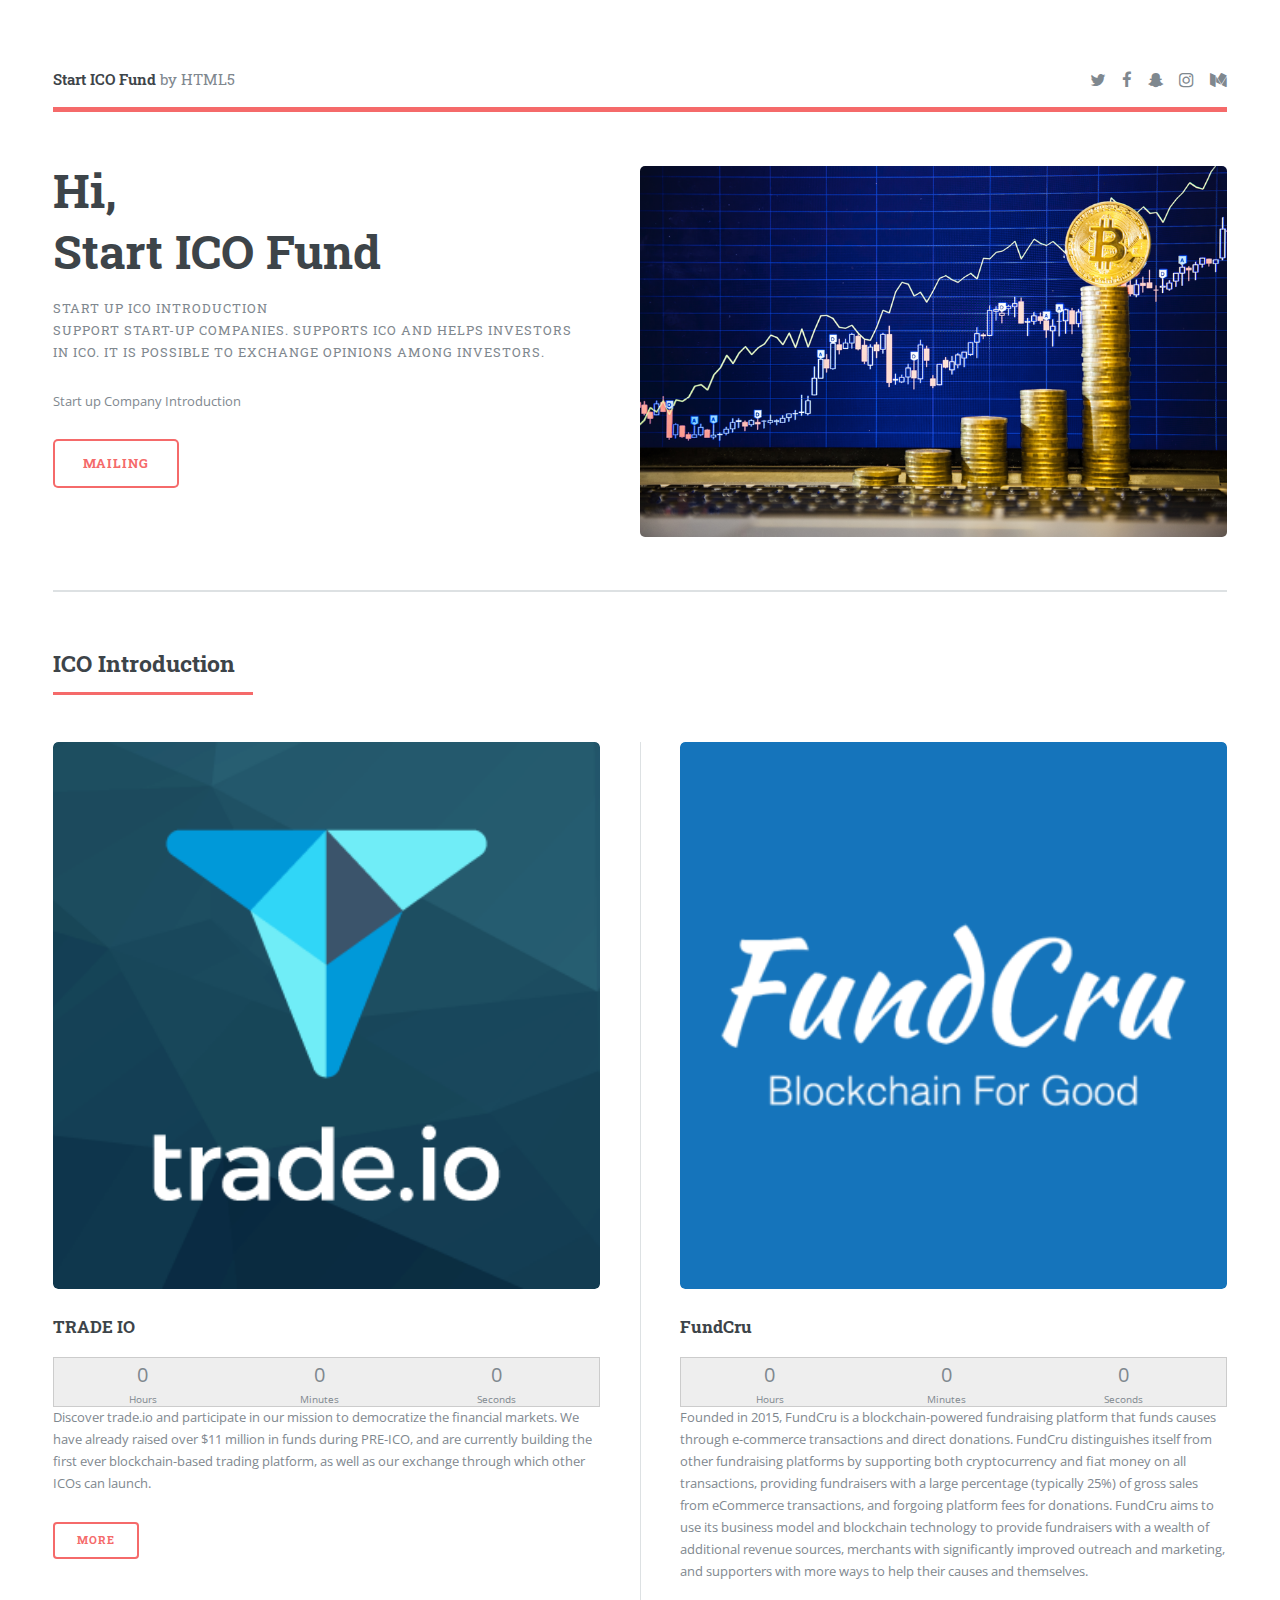
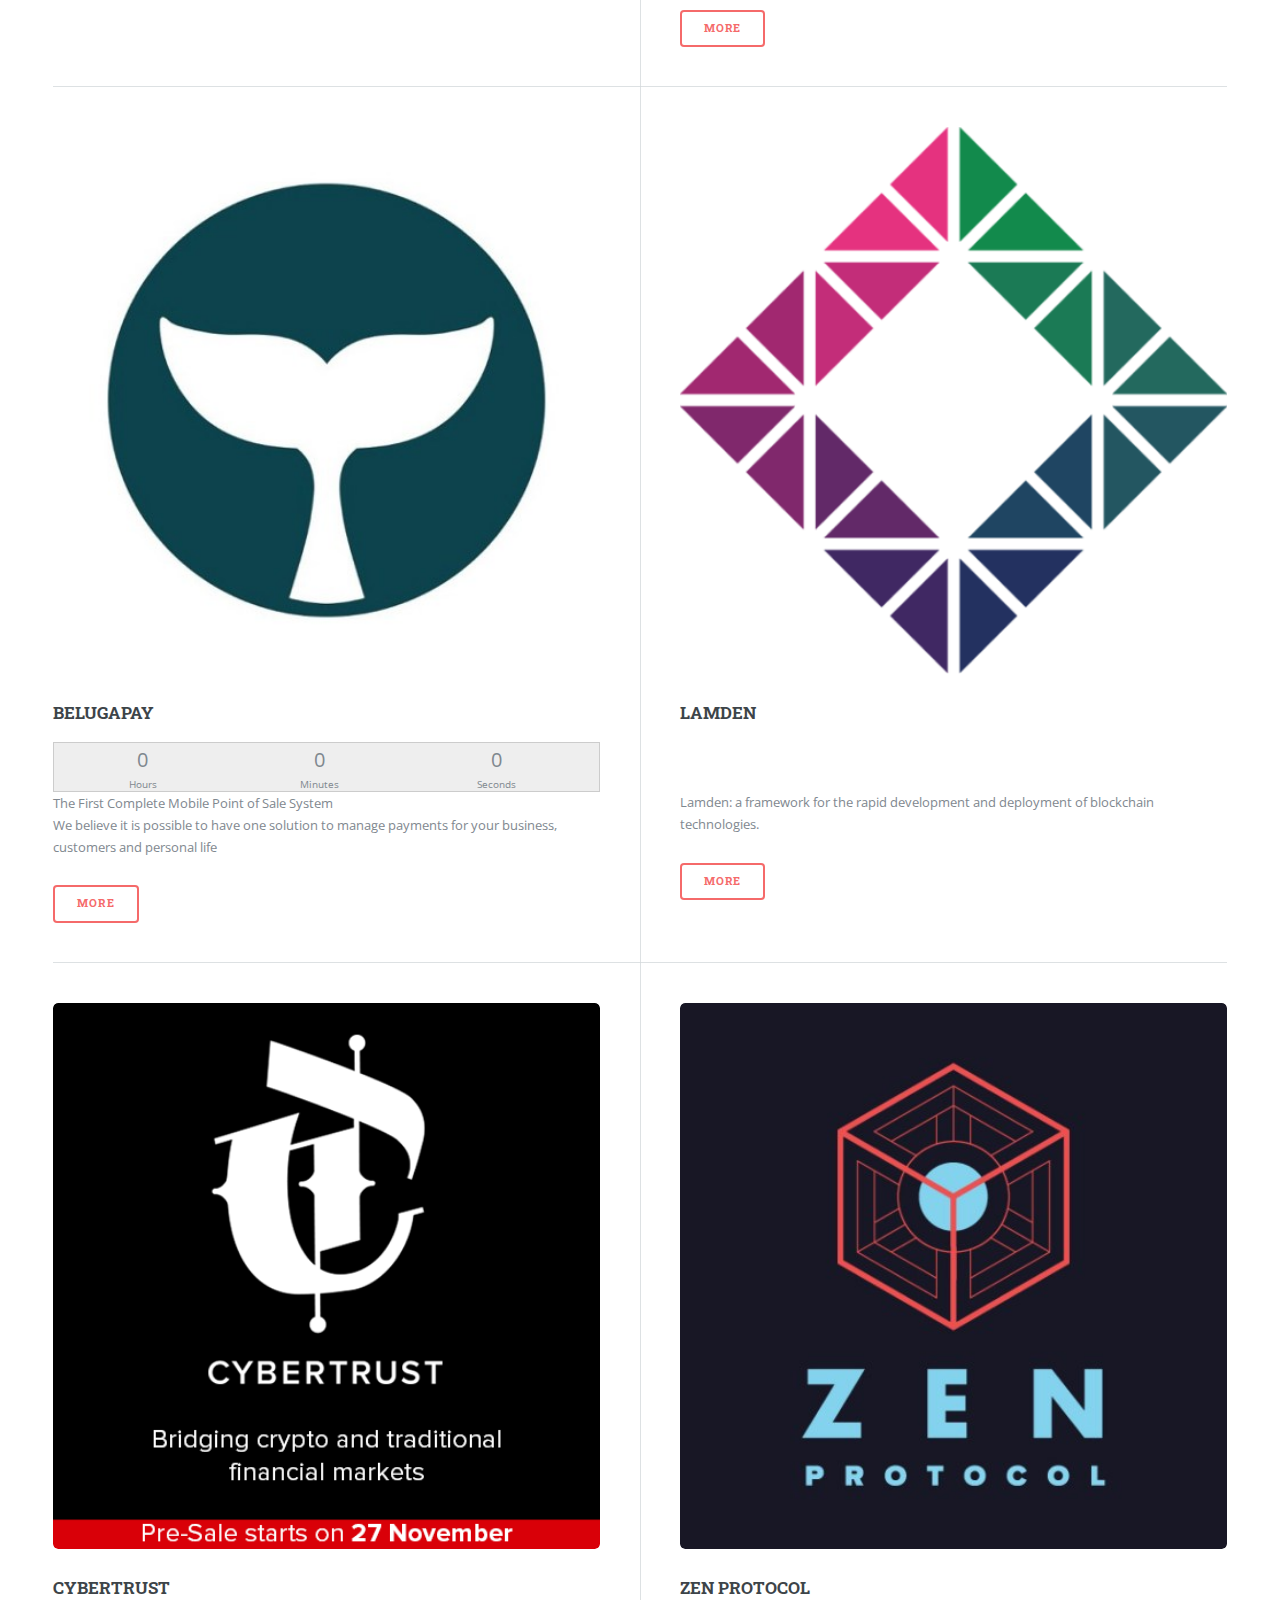
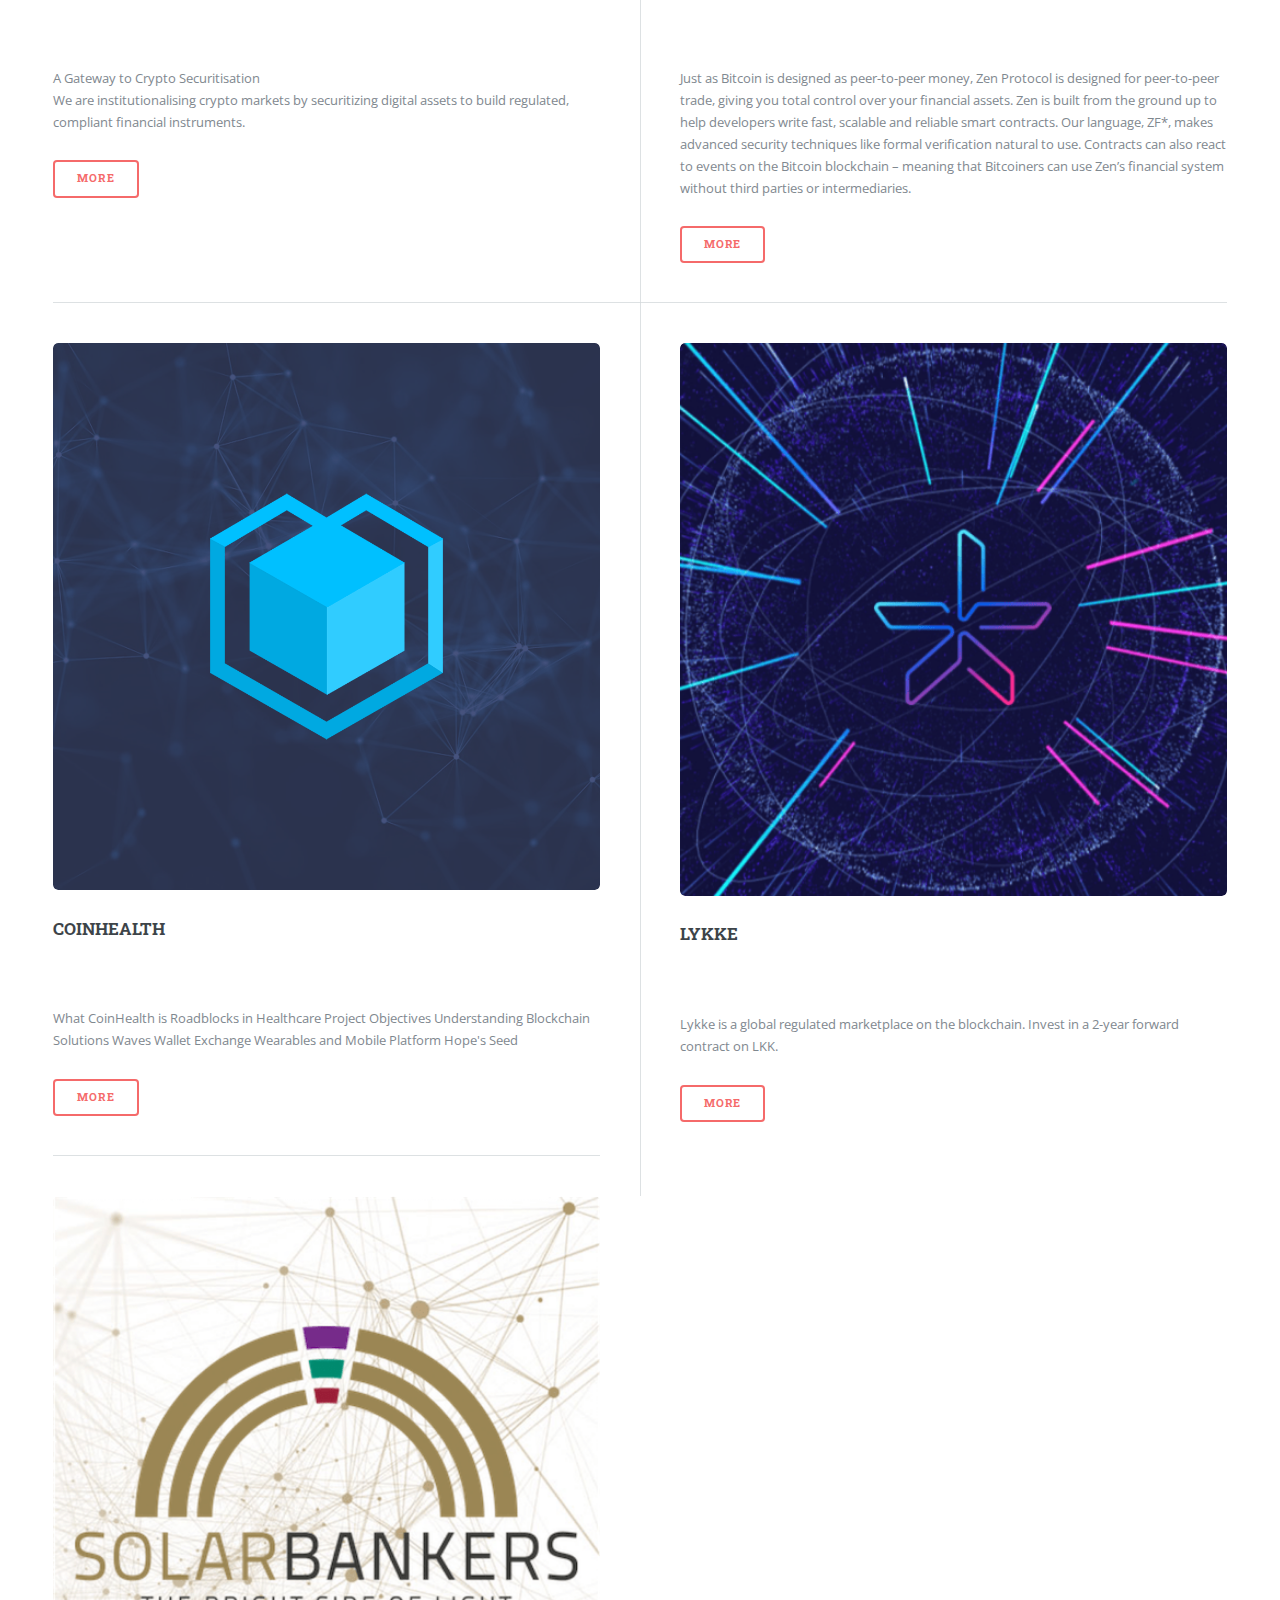
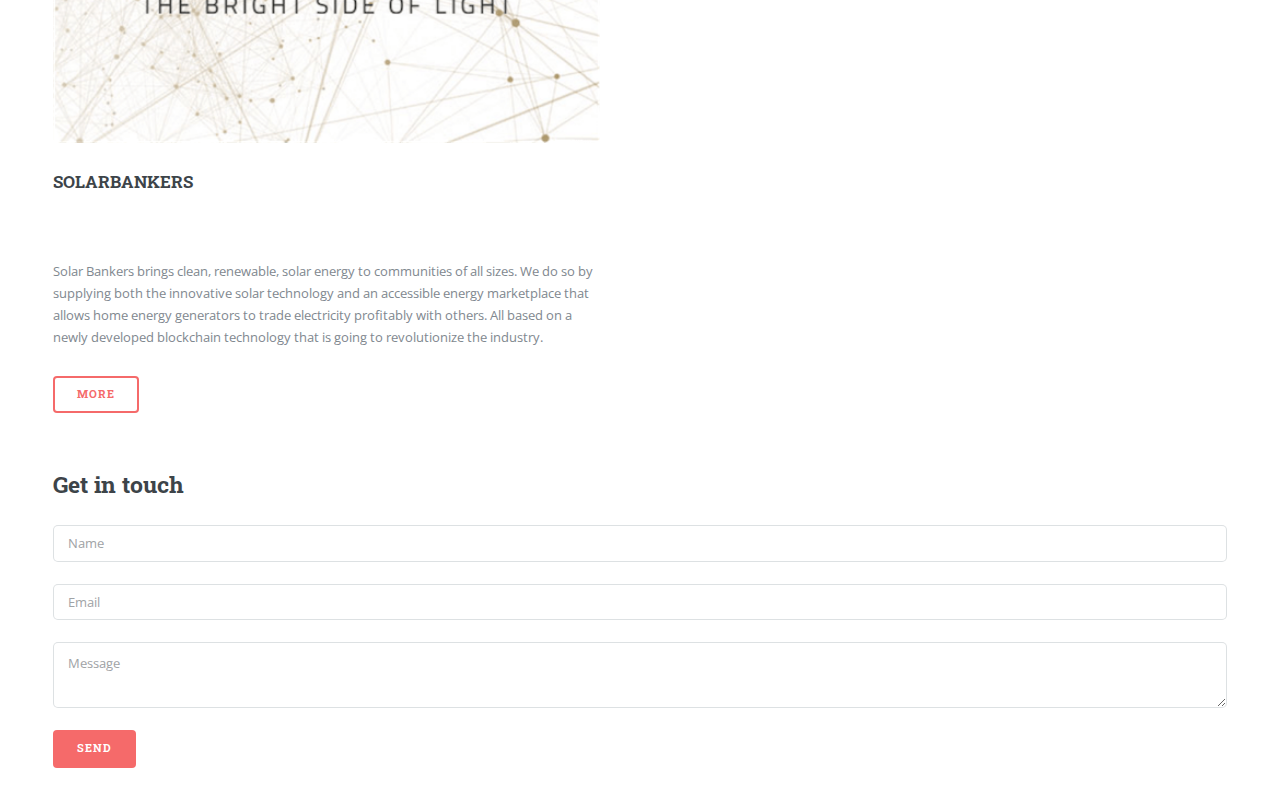
==== index.html @ d1a98ba7 "1" ====
<!DOCTYPE HTML>
<!--
	Editorial by HTML5 UP
	html5up.net | @ajlkn
	Free for personal and commercial use under the CCA 3.0 license (html5up.net/license)
-->
<html>
	<head>
		<title>Start ICO Fund</title>
		<meta charset="utf-8" />
		<meta name="viewport" content="width=device-width, initial-scale=1, user-scalable=no" />
		<!--[if lte IE 8]><script src="assets/js/ie/html5shiv.js"></script><![endif]-->
		<link rel="stylesheet" href="assets/css/main.css" />
		<link rel="stylesheet" href="countdown/css/jquery.countdown.css" />

		<!--[if lte IE 9]><link rel="stylesheet" href="assets/css/ie9.css" /><![endif]-->
		<!--[if lte IE 8]><link rel="stylesheet" href="assets/css/ie8.css" /><![endif]-->

	</head>
	<body>

		<!-- Wrapper -->
			<div id="wrapper">

				<!-- Main -->
					<div id="main">
						<div class="inner">

							<!-- Header -->
								<header id="header">
									<a href="index.html" class="logo"><strong>Start ICO Fund</strong> by HTML5 </a>
									<ul class="icons">
										<li><a href="#" class="icon fa-twitter"><span class="label">Twitter</span></a></li>
										<li><a href="#" class="icon fa-facebook"><span class="label">Facebook</span></a></li>
										<li><a href="#" class="icon fa-snapchat-ghost"><span class="label">Snapchat</span></a></li>
										<li><a href="#" class="icon fa-instagram"><span class="label">Instagram</span></a></li>
										<li><a href="#" class="icon fa-medium"><span class="label">Medium</span></a></li>
									</ul>
								</header>

							<!-- Banner -->
								<section id="banner">
									<div class="content">
										<header>
											<h1>Hi, <br />
											Start ICO Fund</h1>
											<p>Start up ICO I​ntroduction <br/>
												Support start-up companies.
												Supports ICO and helps investors in ICO.
												It is possible to exchange opinions among investors.
											</p>
										</header>
										<p>Start up Company I​ntroduction </p>
										<ul class="actions">
											<li><a href="#" class="button big">Mailing </a></li>
										</ul>
									</div>
									<span class="image object">
										<img src="images/bitcoinChart.png" alt="" />
									</span>
								</section>

							<!-- Section --  >
								<section>
									<header class="major">
										<h2>Erat lacinia</h2>
									</header>
									<div class="features">
										<article>
											
											<span class="icon fa-paper-plane"></span>
											<div class="content">
												<h3>Portitor ullamcorper</h3>
												<p>Aenean ornare velit lacus, ac varius enim lorem ullamcorper dolore. Proin aliquam facilisis ante interdum. Sed nulla amet lorem feugiat tempus aliquam.</p>
											</div>
										</article>
										<article>
											<span class="icon fa-paper-plane"></span>
											<div class="content">
												<h3>Sapien veroeros</h3>
												<p>Aenean ornare velit lacus, ac varius enim lorem ullamcorper dolore. Proin aliquam facilisis ante interdum. Sed nulla amet lorem feugiat tempus aliquam.</p>
											</div>
										</article>
										<article>
											<span class="icon fa-rocket"></span>
											<div class="content">
												<h3>Quam lorem ipsum</h3>
												<p>Aenean ornare velit lacus, ac varius enim lorem ullamcorper dolore. Proin aliquam facilisis ante interdum. Sed nulla amet lorem feugiat tempus aliquam.</p>
											</div>
										</article>
										<article>
											<span class="icon fa-signal"></span>
											<div class="content">
												<h3>Sed magna finibus</h3>
												<p>Aenean ornare velit lacus, ac varius enim lorem ullamcorper dolore. Proin aliquam facilisis ante interdum. Sed nulla amet lorem feugiat tempus aliquam.</p>
											</div>
										</article>
									</div>
								</section>
							-->

							<!-- Section -->
								<section>
									<header class="major">
										<h2>ICO I​ntroduction</h2>
									</header>
									<div class="posts">
										<article>
											<a href="https://trade.io" class="image" title="TRADE IO"><img src="imgICO/TRADE.IO_.png" alt="TRADE IO"  /></a>
											<h3>TRADE IO</h3>
											<div id="defaultCountdown" style="width: auto; height: 50px;" ></div>
											<p>Discover trade.io and participate in our mission to democratize the financial markets. We have already raised over $11 million in funds during PRE-ICO, and are currently building the first ever blockchain-based trading platform, as well as our exchange through which other ICOs can launch.</p>
											<ul class="actions">
												<li><a href="http://starticofund.forumkr.com/viewtopic.php?id=3" class="button">More</a></li>
											</ul>
										</article>
										<article>
											<a href="https://www.fundcru.com" class="image" title="FundCru" ><img src="imgICO/FundCru_logo-.png" alt="" /></a>
											<h3>FundCru</h3>
											<div id="FundCruCountdown" style="width: auto; height: 50px;" ></div>
											<p>Founded in 2015, FundCru is a blockchain-powered fundraising platform that funds causes through e-commerce transactions and direct donations. FundCru distinguishes itself from other fundraising platforms by supporting both cryptocurrency and fiat money on all transactions, providing fundraisers with a large percentage (typically 25%) of gross sales from eCommerce transactions, and forgoing platform fees for donations.

FundCru aims to use its business model and blockchain technology to provide fundraisers with a wealth of additional revenue sources, merchants with significantly improved outreach and marketing, and supporters with more ways to help their causes and themselves.</p>
											<ul class="actions">
												<li><a href="http://starticofund.forumkr.com/viewtopic.php?id=4"  class="button">More</a></li>
											</ul>
										</article>
										<article>
											<a href="https://www.belugapay.com" class="image"><img src="imgICO/beluga500x500.jpg" alt="" /></a>
											<h3>BELUGAPAY</h3>
											<div id="BelugaCountdown" style="width: auto; height: 50px;" ></div>
											<p>The First Complete
											Mobile Point of Sale System <br>
											We believe it is possible to have one solution to manage payments for your business, customers and personal life
											
											</p>
											<ul class="actions">
												<li><a href="http://starticofund.forumkr.com/viewtopic.php?id=5" class="button">More</a></li>
											</ul>
										</article>

										<article>
											<a href="https://lamden.io" class="image"><img src="imgICO/lamdenlogo.png" alt="" /></a>
											<h3>LAMDEN</h3>
											<div id="LamdenCountdown" style="width: auto; height: 50px;" ></div>
											<p>Lamden: a framework for the rapid development and deployment of blockchain technologies.</p>

											<ul class="actions">
												<li><a href="http://starticofund.forumkr.com/viewtopic.php?id=6" class="button">More</a></li>
											</ul>
										</article>

										<article>
											<a href="https://cybertrust.io" class="image"><img src="imgICO/CYBERTRUST.png" alt="" /></a>
											<h3>CYBERTRUST</h3>
											<div id="CyberTrustCountdown" style="width: auto; height: 50px;" ></div>
											<p>A Gateway to Crypto Securitisation <br>
											We are institutionalising crypto markets by
securitizing digital assets to build regulated,
compliant financial instruments.</p>
											<ul class="actions">
												<li><a href="http://starticofund.forumkr.com/viewtopic.php?id=7" class="button">More</a></li>
											</ul>
										</article>							

										<article>
											<a href="https://www.zenprotocal.com" class="image"><img src="imgICO/ZEN.jpg" alt="" /></a>
											<h3>ZEN PROTOCOL </h3>
											<div id="ZenCountdown" style="width: auto; height: 50px;" ></div>
											<p>Just as Bitcoin is designed as peer-to-peer money, Zen Protocol is designed for peer-to-peer trade, giving you total control over your financial assets. Zen is built from the ground up to help developers write fast, scalable and reliable smart contracts. Our language, ZF*, makes advanced security techniques like formal verification natural to use. Contracts can also react to events on the Bitcoin blockchain – meaning that Bitcoiners can use Zen’s financial system without third parties or intermediaries.</p>
											<ul class="actions">
												<li><a href="http://starticofund.forumkr.com/viewtopic.php?id=8" class="button">More</a></li>
											</ul>
										</article>

										<article>
											<a href="https://www.coinhealth.io" class="image"><img src="imgICO/CoinHealth.png" alt="" /></a>
											<h3>COINHEALTH</h3>
											<div id="CoinHealthCountdown" style="width: auto; height: 50px;" ></div>
											<p>What CoinHealth is Roadblocks in Healthcare Project Objectives 
											Understanding Blockchain Solutions Waves Wallet Exchange Wearables and Mobile Platform Hope's Seed</p>
											<ul class="actions">
												<li><a href="http://starticofund.forumkr.com/viewtopic.php?id=9" class="button">More</a></li>
											</ul>
										</article>

										<article>
											<a href="https://lkk2y.lykke.com" class="image"><img src="imgICO/LYKKE2.png" alt="" /></a>
											<h3>LYKKE</h3>
											<div id="LykkeCountdown" style="width: auto; height: 50px;" ></div>
											<p>Lykke is a global regulated marketplace on the blockchain.
 Invest in a 2-year forward contract on LKK.</p>
											<ul class="actions">
												<li><a href="http://starticofund.forumkr.com/viewtopic.php?id=10" class="button">More</a></li>
											</ul>
										</article>

										<article>
											<a href="https://www.solarbankers.com" class="image"><img src="imgICO/SolarBankers.png" alt="" /></a>
											<h3>SOLARBANKERS</h3>
											<div id="SolarBankersCountdown" style="width: auto; height: 50px;" ></div>
											<p>Solar Bankers brings clean, renewable, solar energy to communities of all sizes. We do so by supplying both the innovative solar technology and an accessible energy marketplace that allows home energy generators to trade electricity profitably with others. All based on a newly developed blockchain technology that is going to revolutionize the industry.
</p>
											<ul class="actions">
												<li><a href="http://starticofund.forumkr.com/viewtopic.php?id=11" class="button">More</a></li>
											</ul>
										</article>

	<!--
										<article>
											<a href="#" class="image"><img src="imgICO/pic04.jpg" alt="" /></a>
											<h3>ICO Company</h3>
											<div id="IcoCountdown" style="width: auto; height: 50px;" ></div>
											<p>Business Description and ICO White Paper </p>
											<ul class="actions">
												<li><a href="#" class="button">More</a></li>
											</ul>
										</article>
	-->
									</div>
								</section>


							<!-- Footer -->
								<footer id="footer">
									<div class="inner">
										<section>
											<h2>Get in touch</h2>
											<form method="post" action="#">
												<div class="field half first">
													<input type="text" name="name" id="name" placeholder="Name" />
												</div>
												<br/>
												<div class="field half">
													<input type="email" name="email" id="email" placeholder="Email" />
												</div>
												<br/>
												<div class="field">
													<textarea name="message" id="message" placeholder="Message"></textarea>
												</div>
												<br/>
												<ul class="actions">
													<li><input type="submit" value="Send" class="special" /></li>
												</ul>
											</form>
										</section>
									</div>
								</footer>




						</div>

					</div>

				<!-- Sidebar 
					<div id="sidebar">
						<div class="inner">

							<!-- Search --   >
								<section id="search" class="alt">
									<form method="post" action="#">
										<input type="text" name="query" id="query" placeholder="Search" />
									</form>
								</section>

							<!-- Menu --    >
								<nav id="menu">
									<header class="major">
										<h2>Menu</h2>
									</header>
									<ul>
										<li><a href="index.html">Homepage</a></li>
										<li><a href="generic.html">Generic</a></li>
										<li><a href="elements.html">Elements</a></li>
										<li>
											<span class="opener">Submenu</span>
											<ul>
												<li><a href="#">Lorem Dolor</a></li>
												<li><a href="#">Ipsum Adipiscing</a></li>
												<li><a href="#">Tempus Magna</a></li>
												<li><a href="#">Feugiat Veroeros</a></li>
											</ul>
										</li>
										<li><a href="#">Etiam Dolore</a></li>
										<li><a href="#">Adipiscing</a></li>
										<li>
											<span class="opener">Another Submenu</span>
											<ul>
												<li><a href="#">Lorem Dolor</a></li>
												<li><a href="#">Ipsum Adipiscing</a></li>
												<li><a href="#">Tempus Magna</a></li>
												<li><a href="#">Feugiat Veroeros</a></li>
											</ul>
										</li>
										<li><a href="#">Maximus Erat</a></li>
										<li><a href="#">Sapien Mauris</a></li>
										<li><a href="#">Amet Lacinia</a></li>
									</ul>
								</nav>

							<!-- Section --  >
								<section>
									<header class="major">
										<h2>Ante interdum</h2>
									</header>
									<div class="mini-posts">
										<article>
											<a href="#" class="image"><img src="images/pic07.jpg" alt="" /></a>
											<p>Aenean ornare velit lacus, ac varius enim lorem ullamcorper dolore aliquam.</p>
										</article>
										<article>
											<a href="#" class="image"><img src="images/pic08.jpg" alt="" /></a>
											<p>Aenean ornare velit lacus, ac varius enim lorem ullamcorper dolore aliquam.</p>
										</article>
										<article>
											<a href="#" class="image"><img src="images/pic09.jpg" alt="" /></a>
											<p>Aenean ornare velit lacus, ac varius enim lorem ullamcorper dolore aliquam.</p>
										</article>
									</div>
									<ul class="actions">
										<li><a href="#" class="button">More</a></li>
									</ul>
								</section>

							<!-- Section --  >
								<section>
									<header class="major">
										<h2>Get in touch</h2>
									</header>
									<p>Sed varius enim lorem ullamcorper dolore aliquam aenean ornare velit lacus, ac varius enim lorem ullamcorper dolore. Proin sed aliquam facilisis ante interdum. Sed nulla amet lorem feugiat tempus aliquam.</p>
									<ul class="contact">
										<li class="fa-envelope-o"><a href="#">information@untitled.tld</a></li>
										<li class="fa-phone">(000) 000-0000</li>
										<li class="fa-home">1234 Somewhere Road #8254<br />
										Nashville, TN 00000-0000</li>
									</ul>
								</section>

							<!-- Footer --  >
								<footer id="footer">
									<p class="copyright">&copy; Untitled. All rights reserved. Demo Images: <a href="https://unsplash.com">Unsplash</a>. Design: <a href="https://html5up.net">HTML5 UP</a>.</p>
								</footer>

						</div>
					</div>
				-->


			</div>

		<!-- Scripts -->
			<script src="assets/js/jquery.min.js"></script>
			<script src="assets/js/skel.min.js"></script>
			<script src="assets/js/util.js"></script>
			<!--[if lte IE 8]><script src="assets/js/ie/respond.min.js"></script><![endif]-->
			<script src="assets/js/main.js"></script>

			<script src="http://ajax.googleapis.com/ajax/libs/jquery/1.12.4/jquery.min.js"></script>
			<script src="countdown/js/jquery.plugin.min.js"></script>
			<script src="countdown/js/jquery.countdown.js"></script>


			<script>
			$(function () {

				/*
				var austDay = new Date();
				austDay = new Date(austDay.getFullYear() + 1, 1 - 1, 26);   // 2018-01-26
				$('#defaultCountdown').countdown({until: austDay});

				var fundCruDay = new Date();
				    fundCruDay = new Date(fundCruDay.getFullYear() , 1 - 1, 30);   // 2017-12-30
				$('#FundCruCountdown').countdown({until: fundCruDay});
				*/
			

				// 2017-12-28 
				$('#defaultCountdown').countdown({until: $.countdown.UTCDate(-480, 2017, 12 -1, 28, 0, 0 -1, 0, 0)});

				//
				$('#FundCruCountdown').countdown({until: $.countdown.UTCDate(-480, 2018, 1 -1, 5, 5, 0 , 0, 0)});

				//
				$('#BelugaCountdown').countdown({until: $.countdown.UTCDate(-480, 2018, 1 -1, 2, 16, 7 , 26, 0)});


			});
			</script>

	</body>
</html>
---- assets/css/main.css ----
@import url(font-awesome.min.css);
@import url("https://fonts.googleapis.com/css?family=Open+Sans:400,600,400italic,600italic|Roboto+Slab:400,700");

/*
	Editorial by HTML5 UP
	html5up.net | @ajlkn
	Free for personal and commercial use under the CCA 3.0 license (html5up.net/license)
*/

/* Reset */

	html, body, div, span, applet, object, iframe, h1, h2, h3, h4, h5, h6, p, blockquote, pre, a, abbr, acronym, address, big, cite, code, del, dfn, em, img, ins, kbd, q, s, samp, small, strike, strong, sub, sup, tt, var, b, u, i, center, dl, dt, dd, ol, ul, li, fieldset, form, label, legend, table, caption, tbody, tfoot, thead, tr, th, td, article, aside, canvas, details, embed, figure, figcaption, footer, header, hgroup, menu, nav, output, ruby, section, summary, time, mark, audio, video {
		margin: 0;
		padding: 0;
		border: 0;
		font-size: 100%;
		font: inherit;
		vertical-align: baseline;
	}

	article, aside, details, figcaption, figure, footer, header, hgroup, menu, nav, section {
		display: block;
	}

	body {
		line-height: 1;
	}

	ol, ul {
		list-style: none;
	}

	blockquote, q {
		quotes: none;
	}

	blockquote:before, blockquote:after, q:before, q:after {
		content: '';
		content: none;
	}

	table {
		border-collapse: collapse;
		border-spacing: 0;
	}

	body {
		-webkit-text-size-adjust: none;
	}

/* Box Model */

	*, *:before, *:after {
		-moz-box-sizing: border-box;
		-webkit-box-sizing: border-box;
		box-sizing: border-box;
	}

/* Grid */

	.row {
		border-bottom: solid 1px transparent;
		-moz-box-sizing: border-box;
		-webkit-box-sizing: border-box;
		box-sizing: border-box;
	}

	.row > * {
		float: left;
		-moz-box-sizing: border-box;
		-webkit-box-sizing: border-box;
		box-sizing: border-box;
	}

	.row:after, .row:before {
		content: '';
		display: block;
		clear: both;
		height: 0;
	}

	.row.uniform > * > :first-child {
		margin-top: 0;
	}

	.row.uniform > * > :last-child {
		margin-bottom: 0;
	}

	.row.\30 \25 > * {
		padding: 0 0 0 0em;
	}

	.row.\30 \25 {
		margin: 0 0 -1px 0em;
	}

	.row.uniform.\30 \25 > * {
		padding: 0em 0 0 0em;
	}

	.row.uniform.\30 \25 {
		margin: 0em 0 -1px 0em;
	}

	.row > * {
		padding: 0 0 0 1.5em;
	}

	.row {
		margin: 0 0 -1px -1.5em;
	}

	.row.uniform > * {
		padding: 1.5em 0 0 1.5em;
	}

	.row.uniform {
		margin: -1.5em 0 -1px -1.5em;
	}

	.row.\32 00\25 > * {
		padding: 0 0 0 3em;
	}

	.row.\32 00\25 {
		margin: 0 0 -1px -3em;
	}

	.row.uniform.\32 00\25 > * {
		padding: 3em 0 0 3em;
	}

	.row.uniform.\32 00\25 {
		margin: -3em 0 -1px -3em;
	}

	.row.\31 50\25 > * {
		padding: 0 0 0 2.25em;
	}

	.row.\31 50\25 {
		margin: 0 0 -1px -2.25em;
	}

	.row.uniform.\31 50\25 > * {
		padding: 2.25em 0 0 2.25em;
	}

	.row.uniform.\31 50\25 {
		margin: -2.25em 0 -1px -2.25em;
	}

	.row.\35 0\25 > * {
		padding: 0 0 0 0.75em;
	}

	.row.\35 0\25 {
		margin: 0 0 -1px -0.75em;
	}

	.row.uniform.\35 0\25 > * {
		padding: 0.75em 0 0 0.75em;
	}

	.row.uniform.\35 0\25 {
		margin: -0.75em 0 -1px -0.75em;
	}

	.row.\32 5\25 > * {
		padding: 0 0 0 0.375em;
	}

	.row.\32 5\25 {
		margin: 0 0 -1px -0.375em;
	}

	.row.uniform.\32 5\25 > * {
		padding: 0.375em 0 0 0.375em;
	}

	.row.uniform.\32 5\25 {
		margin: -0.375em 0 -1px -0.375em;
	}

	.\31 2u, .\31 2u\24 {
		width: 100%;
		clear: none;
		margin-left: 0;
	}

	.\31 1u, .\31 1u\24 {
		width: 91.6666666667%;
		clear: none;
		margin-left: 0;
	}

	.\31 0u, .\31 0u\24 {
		width: 83.3333333333%;
		clear: none;
		margin-left: 0;
	}

	.\39 u, .\39 u\24 {
		width: 75%;
		clear: none;
		margin-left: 0;
	}

	.\38 u, .\38 u\24 {
		width: 66.6666666667%;
		clear: none;
		margin-left: 0;
	}

	.\37 u, .\37 u\24 {
		width: 58.3333333333%;
		clear: none;
		margin-left: 0;
	}

	.\36 u, .\36 u\24 {
		width: 50%;
		clear: none;
		margin-left: 0;
	}

	.\35 u, .\35 u\24 {
		width: 41.6666666667%;
		clear: none;
		margin-left: 0;
	}

	.\34 u, .\34 u\24 {
		width: 33.3333333333%;
		clear: none;
		margin-left: 0;
	}

	.\33 u, .\33 u\24 {
		width: 25%;
		clear: none;
		margin-left: 0;
	}

	.\32 u, .\32 u\24 {
		width: 16.6666666667%;
		clear: none;
		margin-left: 0;
	}

	.\31 u, .\31 u\24 {
		width: 8.3333333333%;
		clear: none;
		margin-left: 0;
	}

	.\31 2u\24 + *,
	.\31 1u\24 + *,
	.\31 0u\24 + *,
	.\39 u\24 + *,
	.\38 u\24 + *,
	.\37 u\24 + *,
	.\36 u\24 + *,
	.\35 u\24 + *,
	.\34 u\24 + *,
	.\33 u\24 + *,
	.\32 u\24 + *,
	.\31 u\24 + * {
		clear: left;
	}

	.\-11u {
		margin-left: 91.66667%;
	}

	.\-10u {
		margin-left: 83.33333%;
	}

	.\-9u {
		margin-left: 75%;
	}

	.\-8u {
		margin-left: 66.66667%;
	}

	.\-7u {
		margin-left: 58.33333%;
	}

	.\-6u {
		margin-left: 50%;
	}

	.\-5u {
		margin-left: 41.66667%;
	}

	.\-4u {
		margin-left: 33.33333%;
	}

	.\-3u {
		margin-left: 25%;
	}

	.\-2u {
		margin-left: 16.66667%;
	}

	.\-1u {
		margin-left: 8.33333%;
	}

	@media screen and (max-width: 1680px) {

		.row > * {
			padding: 0 0 0 1.5em;
		}

		.row {
			margin: 0 0 -1px -1.5em;
		}

		.row.uniform > * {
			padding: 1.5em 0 0 1.5em;
		}

		.row.uniform {
			margin: -1.5em 0 -1px -1.5em;
		}

		.row.\32 00\25 > * {
			padding: 0 0 0 3em;
		}

		.row.\32 00\25 {
			margin: 0 0 -1px -3em;
		}

		.row.uniform.\32 00\25 > * {
			padding: 3em 0 0 3em;
		}

		.row.uniform.\32 00\25 {
			margin: -3em 0 -1px -3em;
		}

		.row.\31 50\25 > * {
			padding: 0 0 0 2.25em;
		}

		.row.\31 50\25 {
			margin: 0 0 -1px -2.25em;
		}

		.row.uniform.\31 50\25 > * {
			padding: 2.25em 0 0 2.25em;
		}

		.row.uniform.\31 50\25 {
			margin: -2.25em 0 -1px -2.25em;
		}

		.row.\35 0\25 > * {
			padding: 0 0 0 0.75em;
		}

		.row.\35 0\25 {
			margin: 0 0 -1px -0.75em;
		}

		.row.uniform.\35 0\25 > * {
			padding: 0.75em 0 0 0.75em;
		}

		.row.uniform.\35 0\25 {
			margin: -0.75em 0 -1px -0.75em;
		}

		.row.\32 5\25 > * {
			padding: 0 0 0 0.375em;
		}

		.row.\32 5\25 {
			margin: 0 0 -1px -0.375em;
		}

		.row.uniform.\32 5\25 > * {
			padding: 0.375em 0 0 0.375em;
		}

		.row.uniform.\32 5\25 {
			margin: -0.375em 0 -1px -0.375em;
		}

		.\31 2u\28xlarge\29, .\31 2u\24\28xlarge\29 {
			width: 100%;
			clear: none;
			margin-left: 0;
		}

		.\31 1u\28xlarge\29, .\31 1u\24\28xlarge\29 {
			width: 91.6666666667%;
			clear: none;
			margin-left: 0;
		}

		.\31 0u\28xlarge\29, .\31 0u\24\28xlarge\29 {
			width: 83.3333333333%;
			clear: none;
			margin-left: 0;
		}

		.\39 u\28xlarge\29, .\39 u\24\28xlarge\29 {
			width: 75%;
			clear: none;
			margin-left: 0;
		}

		.\38 u\28xlarge\29, .\38 u\24\28xlarge\29 {
			width: 66.6666666667%;
			clear: none;
			margin-left: 0;
		}

		.\37 u\28xlarge\29, .\37 u\24\28xlarge\29 {
			width: 58.3333333333%;
			clear: none;
			margin-left: 0;
		}

		.\36 u\28xlarge\29, .\36 u\24\28xlarge\29 {
			width: 50%;
			clear: none;
			margin-left: 0;
		}

		.\35 u\28xlarge\29, .\35 u\24\28xlarge\29 {
			width: 41.6666666667%;
			clear: none;
			margin-left: 0;
		}

		.\34 u\28xlarge\29, .\34 u\24\28xlarge\29 {
			width: 33.3333333333%;
			clear: none;
			margin-left: 0;
		}

		.\33 u\28xlarge\29, .\33 u\24\28xlarge\29 {
			width: 25%;
			clear: none;
			margin-left: 0;
		}

		.\32 u\28xlarge\29, .\32 u\24\28xlarge\29 {
			width: 16.6666666667%;
			clear: none;
			margin-left: 0;
		}

		.\31 u\28xlarge\29, .\31 u\24\28xlarge\29 {
			width: 8.3333333333%;
			clear: none;
			margin-left: 0;
		}

		.\31 2u\24\28xlarge\29 + *,
		.\31 1u\24\28xlarge\29 + *,
		.\31 0u\24\28xlarge\29 + *,
		.\39 u\24\28xlarge\29 + *,
		.\38 u\24\28xlarge\29 + *,
		.\37 u\24\28xlarge\29 + *,
		.\36 u\24\28xlarge\29 + *,
		.\35 u\24\28xlarge\29 + *,
		.\34 u\24\28xlarge\29 + *,
		.\33 u\24\28xlarge\29 + *,
		.\32 u\24\28xlarge\29 + *,
		.\31 u\24\28xlarge\29 + * {
			clear: left;
		}

		.\-11u\28xlarge\29 {
			margin-left: 91.66667%;
		}

		.\-10u\28xlarge\29 {
			margin-left: 83.33333%;
		}

		.\-9u\28xlarge\29 {
			margin-left: 75%;
		}

		.\-8u\28xlarge\29 {
			margin-left: 66.66667%;
		}

		.\-7u\28xlarge\29 {
			margin-left: 58.33333%;
		}

		.\-6u\28xlarge\29 {
			margin-left: 50%;
		}

		.\-5u\28xlarge\29 {
			margin-left: 41.66667%;
		}

		.\-4u\28xlarge\29 {
			margin-left: 33.33333%;
		}

		.\-3u\28xlarge\29 {
			margin-left: 25%;
		}

		.\-2u\28xlarge\29 {
			margin-left: 16.66667%;
		}

		.\-1u\28xlarge\29 {
			margin-left: 8.33333%;
		}

	}

	@media screen and (max-width: 1280px) {

		.row > * {
			padding: 0 0 0 1.5em;
		}

		.row {
			margin: 0 0 -1px -1.5em;
		}

		.row.uniform > * {
			padding: 1.5em 0 0 1.5em;
		}

		.row.uniform {
			margin: -1.5em 0 -1px -1.5em;
		}

		.row.\32 00\25 > * {
			padding: 0 0 0 3em;
		}

		.row.\32 00\25 {
			margin: 0 0 -1px -3em;
		}

		.row.uniform.\32 00\25 > * {
			padding: 3em 0 0 3em;
		}

		.row.uniform.\32 00\25 {
			margin: -3em 0 -1px -3em;
		}

		.row.\31 50\25 > * {
			padding: 0 0 0 2.25em;
		}

		.row.\31 50\25 {
			margin: 0 0 -1px -2.25em;
		}

		.row.uniform.\31 50\25 > * {
			padding: 2.25em 0 0 2.25em;
		}

		.row.uniform.\31 50\25 {
			margin: -2.25em 0 -1px -2.25em;
		}

		.row.\35 0\25 > * {
			padding: 0 0 0 0.75em;
		}

		.row.\35 0\25 {
			margin: 0 0 -1px -0.75em;
		}

		.row.uniform.\35 0\25 > * {
			padding: 0.75em 0 0 0.75em;
		}

		.row.uniform.\35 0\25 {
			margin: -0.75em 0 -1px -0.75em;
		}

		.row.\32 5\25 > * {
			padding: 0 0 0 0.375em;
		}

		.row.\32 5\25 {
			margin: 0 0 -1px -0.375em;
		}

		.row.uniform.\32 5\25 > * {
			padding: 0.375em 0 0 0.375em;
		}

		.row.uniform.\32 5\25 {
			margin: -0.375em 0 -1px -0.375em;
		}

		.\31 2u\28large\29, .\31 2u\24\28large\29 {
			width: 100%;
			clear: none;
			margin-left: 0;
		}

		.\31 1u\28large\29, .\31 1u\24\28large\29 {
			width: 91.6666666667%;
			clear: none;
			margin-left: 0;
		}

		.\31 0u\28large\29, .\31 0u\24\28large\29 {
			width: 83.3333333333%;
			clear: none;
			margin-left: 0;
		}

		.\39 u\28large\29, .\39 u\24\28large\29 {
			width: 75%;
			clear: none;
			margin-left: 0;
		}

		.\38 u\28large\29, .\38 u\24\28large\29 {
			width: 66.6666666667%;
			clear: none;
			margin-left: 0;
		}

		.\37 u\28large\29, .\37 u\24\28large\29 {
			width: 58.3333333333%;
			clear: none;
			margin-left: 0;
		}

		.\36 u\28large\29, .\36 u\24\28large\29 {
			width: 50%;
			clear: none;
			margin-left: 0;
		}

		.\35 u\28large\29, .\35 u\24\28large\29 {
			width: 41.6666666667%;
			clear: none;
			margin-left: 0;
		}

		.\34 u\28large\29, .\34 u\24\28large\29 {
			width: 33.3333333333%;
			clear: none;
			margin-left: 0;
		}

		.\33 u\28large\29, .\33 u\24\28large\29 {
			width: 25%;
			clear: none;
			margin-left: 0;
		}

		.\32 u\28large\29, .\32 u\24\28large\29 {
			width: 16.6666666667%;
			clear: none;
			margin-left: 0;
		}

		.\31 u\28large\29, .\31 u\24\28large\29 {
			width: 8.3333333333%;
			clear: none;
			margin-left: 0;
		}

		.\31 2u\24\28large\29 + *,
		.\31 1u\24\28large\29 + *,
		.\31 0u\24\28large\29 + *,
		.\39 u\24\28large\29 + *,
		.\38 u\24\28large\29 + *,
		.\37 u\24\28large\29 + *,
		.\36 u\24\28large\29 + *,
		.\35 u\24\28large\29 + *,
		.\34 u\24\28large\29 + *,
		.\33 u\24\28large\29 + *,
		.\32 u\24\28large\29 + *,
		.\31 u\24\28large\29 + * {
			clear: left;
		}

		.\-11u\28large\29 {
			margin-left: 91.66667%;
		}

		.\-10u\28large\29 {
			margin-left: 83.33333%;
		}

		.\-9u\28large\29 {
			margin-left: 75%;
		}

		.\-8u\28large\29 {
			margin-left: 66.66667%;
		}

		.\-7u\28large\29 {
			margin-left: 58.33333%;
		}

		.\-6u\28large\29 {
			margin-left: 50%;
		}

		.\-5u\28large\29 {
			margin-left: 41.66667%;
		}

		.\-4u\28large\29 {
			margin-left: 33.33333%;
		}

		.\-3u\28large\29 {
			margin-left: 25%;
		}

		.\-2u\28large\29 {
			margin-left: 16.66667%;
		}

		.\-1u\28large\29 {
			margin-left: 8.33333%;
		}

	}

	@media screen and (max-width: 980px) {

		.row > * {
			padding: 0 0 0 1.5em;
		}

		.row {
			margin: 0 0 -1px -1.5em;
		}

		.row.uniform > * {
			padding: 1.5em 0 0 1.5em;
		}

		.row.uniform {
			margin: -1.5em 0 -1px -1.5em;
		}

		.row.\32 00\25 > * {
			padding: 0 0 0 3em;
		}

		.row.\32 00\25 {
			margin: 0 0 -1px -3em;
		}

		.row.uniform.\32 00\25 > * {
			padding: 3em 0 0 3em;
		}

		.row.uniform.\32 00\25 {
			margin: -3em 0 -1px -3em;
		}

		.row.\31 50\25 > * {
			padding: 0 0 0 2.25em;
		}

		.row.\31 50\25 {
			margin: 0 0 -1px -2.25em;
		}

		.row.uniform.\31 50\25 > * {
			padding: 2.25em 0 0 2.25em;
		}

		.row.uniform.\31 50\25 {
			margin: -2.25em 0 -1px -2.25em;
		}

		.row.\35 0\25 > * {
			padding: 0 0 0 0.75em;
		}

		.row.\35 0\25 {
			margin: 0 0 -1px -0.75em;
		}

		.row.uniform.\35 0\25 > * {
			padding: 0.75em 0 0 0.75em;
		}

		.row.uniform.\35 0\25 {
			margin: -0.75em 0 -1px -0.75em;
		}

		.row.\32 5\25 > * {
			padding: 0 0 0 0.375em;
		}

		.row.\32 5\25 {
			margin: 0 0 -1px -0.375em;
		}

		.row.uniform.\32 5\25 > * {
			padding: 0.375em 0 0 0.375em;
		}

		.row.uniform.\32 5\25 {
			margin: -0.375em 0 -1px -0.375em;
		}

		.\31 2u\28medium\29, .\31 2u\24\28medium\29 {
			width: 100%;
			clear: none;
			margin-left: 0;
		}

		.\31 1u\28medium\29, .\31 1u\24\28medium\29 {
			width: 91.6666666667%;
			clear: none;
			margin-left: 0;
		}

		.\31 0u\28medium\29, .\31 0u\24\28medium\29 {
			width: 83.3333333333%;
			clear: none;
			margin-left: 0;
		}

		.\39 u\28medium\29, .\39 u\24\28medium\29 {
			width: 75%;
			clear: none;
			margin-left: 0;
		}

		.\38 u\28medium\29, .\38 u\24\28medium\29 {
			width: 66.6666666667%;
			clear: none;
			margin-left: 0;
		}

		.\37 u\28medium\29, .\37 u\24\28medium\29 {
			width: 58.3333333333%;
			clear: none;
			margin-left: 0;
		}

		.\36 u\28medium\29, .\36 u\24\28medium\29 {
			width: 50%;
			clear: none;
			margin-left: 0;
		}

		.\35 u\28medium\29, .\35 u\24\28medium\29 {
			width: 41.6666666667%;
			clear: none;
			margin-left: 0;
		}

		.\34 u\28medium\29, .\34 u\24\28medium\29 {
			width: 33.3333333333%;
			clear: none;
			margin-left: 0;
		}

		.\33 u\28medium\29, .\33 u\24\28medium\29 {
			width: 25%;
			clear: none;
			margin-left: 0;
		}

		.\32 u\28medium\29, .\32 u\24\28medium\29 {
			width: 16.6666666667%;
			clear: none;
			margin-left: 0;
		}

		.\31 u\28medium\29, .\31 u\24\28medium\29 {
			width: 8.3333333333%;
			clear: none;
			margin-left: 0;
		}

		.\31 2u\24\28medium\29 + *,
		.\31 1u\24\28medium\29 + *,
		.\31 0u\24\28medium\29 + *,
		.\39 u\24\28medium\29 + *,
		.\38 u\24\28medium\29 + *,
		.\37 u\24\28medium\29 + *,
		.\36 u\24\28medium\29 + *,
		.\35 u\24\28medium\29 + *,
		.\34 u\24\28medium\29 + *,
		.\33 u\24\28medium\29 + *,
		.\32 u\24\28medium\29 + *,
		.\31 u\24\28medium\29 + * {
			clear: left;
		}

		.\-11u\28medium\29 {
			margin-left: 91.66667%;
		}

		.\-10u\28medium\29 {
			margin-left: 83.33333%;
		}

		.\-9u\28medium\29 {
			margin-left: 75%;
		}

		.\-8u\28medium\29 {
			margin-left: 66.66667%;
		}

		.\-7u\28medium\29 {
			margin-left: 58.33333%;
		}

		.\-6u\28medium\29 {
			margin-left: 50%;
		}

		.\-5u\28medium\29 {
			margin-left: 41.66667%;
		}

		.\-4u\28medium\29 {
			margin-left: 33.33333%;
		}

		.\-3u\28medium\29 {
			margin-left: 25%;
		}

		.\-2u\28medium\29 {
			margin-left: 16.66667%;
		}

		.\-1u\28medium\29 {
			margin-left: 8.33333%;
		}

	}

	@media screen and (max-width: 736px) {

		.row > * {
			padding: 0 0 0 1.5em;
		}

		.row {
			margin: 0 0 -1px -1.5em;
		}

		.row.uniform > * {
			padding: 1.5em 0 0 1.5em;
		}

		.row.uniform {
			margin: -1.5em 0 -1px -1.5em;
		}

		.row.\32 00\25 > * {
			padding: 0 0 0 3em;
		}

		.row.\32 00\25 {
			margin: 0 0 -1px -3em;
		}

		.row.uniform.\32 00\25 > * {
			padding: 3em 0 0 3em;
		}

		.row.uniform.\32 00\25 {
			margin: -3em 0 -1px -3em;
		}

		.row.\31 50\25 > * {
			padding: 0 0 0 2.25em;
		}

		.row.\31 50\25 {
			margin: 0 0 -1px -2.25em;
		}

		.row.uniform.\31 50\25 > * {
			padding: 2.25em 0 0 2.25em;
		}

		.row.uniform.\31 50\25 {
			margin: -2.25em 0 -1px -2.25em;
		}

		.row.\35 0\25 > * {
			padding: 0 0 0 0.75em;
		}

		.row.\35 0\25 {
			margin: 0 0 -1px -0.75em;
		}

		.row.uniform.\35 0\25 > * {
			padding: 0.75em 0 0 0.75em;
		}

		.row.uniform.\35 0\25 {
			margin: -0.75em 0 -1px -0.75em;
		}

		.row.\32 5\25 > * {
			padding: 0 0 0 0.375em;
		}

		.row.\32 5\25 {
			margin: 0 0 -1px -0.375em;
		}

		.row.uniform.\32 5\25 > * {
			padding: 0.375em 0 0 0.375em;
		}

		.row.uniform.\32 5\25 {
			margin: -0.375em 0 -1px -0.375em;
		}

		.\31 2u\28small\29, .\31 2u\24\28small\29 {
			width: 100%;
			clear: none;
			margin-left: 0;
		}

		.\31 1u\28small\29, .\31 1u\24\28small\29 {
			width: 91.6666666667%;
			clear: none;
			margin-left: 0;
		}

		.\31 0u\28small\29, .\31 0u\24\28small\29 {
			width: 83.3333333333%;
			clear: none;
			margin-left: 0;
		}

		.\39 u\28small\29, .\39 u\24\28small\29 {
			width: 75%;
			clear: none;
			margin-left: 0;
		}

		.\38 u\28small\29, .\38 u\24\28small\29 {
			width: 66.6666666667%;
			clear: none;
			margin-left: 0;
		}

		.\37 u\28small\29, .\37 u\24\28small\29 {
			width: 58.3333333333%;
			clear: none;
			margin-left: 0;
		}

		.\36 u\28small\29, .\36 u\24\28small\29 {
			width: 50%;
			clear: none;
			margin-left: 0;
		}

		.\35 u\28small\29, .\35 u\24\28small\29 {
			width: 41.6666666667%;
			clear: none;
			margin-left: 0;
		}

		.\34 u\28small\29, .\34 u\24\28small\29 {
			width: 33.3333333333%;
			clear: none;
			margin-left: 0;
		}

		.\33 u\28small\29, .\33 u\24\28small\29 {
			width: 25%;
			clear: none;
			margin-left: 0;
		}

		.\32 u\28small\29, .\32 u\24\28small\29 {
			width: 16.6666666667%;
			clear: none;
			margin-left: 0;
		}

		.\31 u\28small\29, .\31 u\24\28small\29 {
			width: 8.3333333333%;
			clear: none;
			margin-left: 0;
		}

		.\31 2u\24\28small\29 + *,
		.\31 1u\24\28small\29 + *,
		.\31 0u\24\28small\29 + *,
		.\39 u\24\28small\29 + *,
		.\38 u\24\28small\29 + *,
		.\37 u\24\28small\29 + *,
		.\36 u\24\28small\29 + *,
		.\35 u\24\28small\29 + *,
		.\34 u\24\28small\29 + *,
		.\33 u\24\28small\29 + *,
		.\32 u\24\28small\29 + *,
		.\31 u\24\28small\29 + * {
			clear: left;
		}

		.\-11u\28small\29 {
			margin-left: 91.66667%;
		}

		.\-10u\28small\29 {
			margin-left: 83.33333%;
		}

		.\-9u\28small\29 {
			margin-left: 75%;
		}

		.\-8u\28small\29 {
			margin-left: 66.66667%;
		}

		.\-7u\28small\29 {
			margin-left: 58.33333%;
		}

		.\-6u\28small\29 {
			margin-left: 50%;
		}

		.\-5u\28small\29 {
			margin-left: 41.66667%;
		}

		.\-4u\28small\29 {
			margin-left: 33.33333%;
		}

		.\-3u\28small\29 {
			margin-left: 25%;
		}

		.\-2u\28small\29 {
			margin-left: 16.66667%;
		}

		.\-1u\28small\29 {
			margin-left: 8.33333%;
		}

	}

	@media screen and (max-width: 480px) {

		.row > * {
			padding: 0 0 0 1.5em;
		}

		.row {
			margin: 0 0 -1px -1.5em;
		}

		.row.uniform > * {
			padding: 1.5em 0 0 1.5em;
		}

		.row.uniform {
			margin: -1.5em 0 -1px -1.5em;
		}

		.row.\32 00\25 > * {
			padding: 0 0 0 3em;
		}

		.row.\32 00\25 {
			margin: 0 0 -1px -3em;
		}

		.row.uniform.\32 00\25 > * {
			padding: 3em 0 0 3em;
		}

		.row.uniform.\32 00\25 {
			margin: -3em 0 -1px -3em;
		}

		.row.\31 50\25 > * {
			padding: 0 0 0 2.25em;
		}

		.row.\31 50\25 {
			margin: 0 0 -1px -2.25em;
		}

		.row.uniform.\31 50\25 > * {
			padding: 2.25em 0 0 2.25em;
		}

		.row.uniform.\31 50\25 {
			margin: -2.25em 0 -1px -2.25em;
		}

		.row.\35 0\25 > * {
			padding: 0 0 0 0.75em;
		}

		.row.\35 0\25 {
			margin: 0 0 -1px -0.75em;
		}

		.row.uniform.\35 0\25 > * {
			padding: 0.75em 0 0 0.75em;
		}

		.row.uniform.\35 0\25 {
			margin: -0.75em 0 -1px -0.75em;
		}

		.row.\32 5\25 > * {
			padding: 0 0 0 0.375em;
		}

		.row.\32 5\25 {
			margin: 0 0 -1px -0.375em;
		}

		.row.uniform.\32 5\25 > * {
			padding: 0.375em 0 0 0.375em;
		}

		.row.uniform.\32 5\25 {
			margin: -0.375em 0 -1px -0.375em;
		}

		.\31 2u\28xsmall\29, .\31 2u\24\28xsmall\29 {
			width: 100%;
			clear: none;
			margin-left: 0;
		}

		.\31 1u\28xsmall\29, .\31 1u\24\28xsmall\29 {
			width: 91.6666666667%;
			clear: none;
			margin-left: 0;
		}

		.\31 0u\28xsmall\29, .\31 0u\24\28xsmall\29 {
			width: 83.3333333333%;
			clear: none;
			margin-left: 0;
		}

		.\39 u\28xsmall\29, .\39 u\24\28xsmall\29 {
			width: 75%;
			clear: none;
			margin-left: 0;
		}

		.\38 u\28xsmall\29, .\38 u\24\28xsmall\29 {
			width: 66.6666666667%;
			clear: none;
			margin-left: 0;
		}

		.\37 u\28xsmall\29, .\37 u\24\28xsmall\29 {
			width: 58.3333333333%;
			clear: none;
			margin-left: 0;
		}

		.\36 u\28xsmall\29, .\36 u\24\28xsmall\29 {
			width: 50%;
			clear: none;
			margin-left: 0;
		}

		.\35 u\28xsmall\29, .\35 u\24\28xsmall\29 {
			width: 41.6666666667%;
			clear: none;
			margin-left: 0;
		}

		.\34 u\28xsmall\29, .\34 u\24\28xsmall\29 {
			width: 33.3333333333%;
			clear: none;
			margin-left: 0;
		}

		.\33 u\28xsmall\29, .\33 u\24\28xsmall\29 {
			width: 25%;
			clear: none;
			margin-left: 0;
		}

		.\32 u\28xsmall\29, .\32 u\24\28xsmall\29 {
			width: 16.6666666667%;
			clear: none;
			margin-left: 0;
		}

		.\31 u\28xsmall\29, .\31 u\24\28xsmall\29 {
			width: 8.3333333333%;
			clear: none;
			margin-left: 0;
		}

		.\31 2u\24\28xsmall\29 + *,
		.\31 1u\24\28xsmall\29 + *,
		.\31 0u\24\28xsmall\29 + *,
		.\39 u\24\28xsmall\29 + *,
		.\38 u\24\28xsmall\29 + *,
		.\37 u\24\28xsmall\29 + *,
		.\36 u\24\28xsmall\29 + *,
		.\35 u\24\28xsmall\29 + *,
		.\34 u\24\28xsmall\29 + *,
		.\33 u\24\28xsmall\29 + *,
		.\32 u\24\28xsmall\29 + *,
		.\31 u\24\28xsmall\29 + * {
			clear: left;
		}

		.\-11u\28xsmall\29 {
			margin-left: 91.66667%;
		}

		.\-10u\28xsmall\29 {
			margin-left: 83.33333%;
		}

		.\-9u\28xsmall\29 {
			margin-left: 75%;
		}

		.\-8u\28xsmall\29 {
			margin-left: 66.66667%;
		}

		.\-7u\28xsmall\29 {
			margin-left: 58.33333%;
		}

		.\-6u\28xsmall\29 {
			margin-left: 50%;
		}

		.\-5u\28xsmall\29 {
			margin-left: 41.66667%;
		}

		.\-4u\28xsmall\29 {
			margin-left: 33.33333%;
		}

		.\-3u\28xsmall\29 {
			margin-left: 25%;
		}

		.\-2u\28xsmall\29 {
			margin-left: 16.66667%;
		}

		.\-1u\28xsmall\29 {
			margin-left: 8.33333%;
		}

	}

	@media screen and (max-width: 360px) {

		.row > * {
			padding: 0 0 0 1.5em;
		}

		.row {
			margin: 0 0 -1px -1.5em;
		}

		.row.uniform > * {
			padding: 1.5em 0 0 1.5em;
		}

		.row.uniform {
			margin: -1.5em 0 -1px -1.5em;
		}

		.row.\32 00\25 > * {
			padding: 0 0 0 3em;
		}

		.row.\32 00\25 {
			margin: 0 0 -1px -3em;
		}

		.row.uniform.\32 00\25 > * {
			padding: 3em 0 0 3em;
		}

		.row.uniform.\32 00\25 {
			margin: -3em 0 -1px -3em;
		}

		.row.\31 50\25 > * {
			padding: 0 0 0 2.25em;
		}

		.row.\31 50\25 {
			margin: 0 0 -1px -2.25em;
		}

		.row.uniform.\31 50\25 > * {
			padding: 2.25em 0 0 2.25em;
		}

		.row.uniform.\31 50\25 {
			margin: -2.25em 0 -1px -2.25em;
		}

		.row.\35 0\25 > * {
			padding: 0 0 0 0.75em;
		}

		.row.\35 0\25 {
			margin: 0 0 -1px -0.75em;
		}

		.row.uniform.\35 0\25 > * {
			padding: 0.75em 0 0 0.75em;
		}

		.row.uniform.\35 0\25 {
			margin: -0.75em 0 -1px -0.75em;
		}

		.row.\32 5\25 > * {
			padding: 0 0 0 0.375em;
		}

		.row.\32 5\25 {
			margin: 0 0 -1px -0.375em;
		}

		.row.uniform.\32 5\25 > * {
			padding: 0.375em 0 0 0.375em;
		}

		.row.uniform.\32 5\25 {
			margin: -0.375em 0 -1px -0.375em;
		}

		.\31 2u\28xxsmall\29, .\31 2u\24\28xxsmall\29 {
			width: 100%;
			clear: none;
			margin-left: 0;
		}

		.\31 1u\28xxsmall\29, .\31 1u\24\28xxsmall\29 {
			width: 91.6666666667%;
			clear: none;
			margin-left: 0;
		}

		.\31 0u\28xxsmall\29, .\31 0u\24\28xxsmall\29 {
			width: 83.3333333333%;
			clear: none;
			margin-left: 0;
		}

		.\39 u\28xxsmall\29, .\39 u\24\28xxsmall\29 {
			width: 75%;
			clear: none;
			margin-left: 0;
		}

		.\38 u\28xxsmall\29, .\38 u\24\28xxsmall\29 {
			width: 66.6666666667%;
			clear: none;
			margin-left: 0;
		}

		.\37 u\28xxsmall\29, .\37 u\24\28xxsmall\29 {
			width: 58.3333333333%;
			clear: none;
			margin-left: 0;
		}

		.\36 u\28xxsmall\29, .\36 u\24\28xxsmall\29 {
			width: 50%;
			clear: none;
			margin-left: 0;
		}

		.\35 u\28xxsmall\29, .\35 u\24\28xxsmall\29 {
			width: 41.6666666667%;
			clear: none;
			margin-left: 0;
		}

		.\34 u\28xxsmall\29, .\34 u\24\28xxsmall\29 {
			width: 33.3333333333%;
			clear: none;
			margin-left: 0;
		}

		.\33 u\28xxsmall\29, .\33 u\24\28xxsmall\29 {
			width: 25%;
			clear: none;
			margin-left: 0;
		}

		.\32 u\28xxsmall\29, .\32 u\24\28xxsmall\29 {
			width: 16.6666666667%;
			clear: none;
			margin-left: 0;
		}

		.\31 u\28xxsmall\29, .\31 u\24\28xxsmall\29 {
			width: 8.3333333333%;
			clear: none;
			margin-left: 0;
		}

		.\31 2u\24\28xxsmall\29 + *,
		.\31 1u\24\28xxsmall\29 + *,
		.\31 0u\24\28xxsmall\29 + *,
		.\39 u\24\28xxsmall\29 + *,
		.\38 u\24\28xxsmall\29 + *,
		.\37 u\24\28xxsmall\29 + *,
		.\36 u\24\28xxsmall\29 + *,
		.\35 u\24\28xxsmall\29 + *,
		.\34 u\24\28xxsmall\29 + *,
		.\33 u\24\28xxsmall\29 + *,
		.\32 u\24\28xxsmall\29 + *,
		.\31 u\24\28xxsmall\29 + * {
			clear: left;
		}

		.\-11u\28xxsmall\29 {
			margin-left: 91.66667%;
		}

		.\-10u\28xxsmall\29 {
			margin-left: 83.33333%;
		}

		.\-9u\28xxsmall\29 {
			margin-left: 75%;
		}

		.\-8u\28xxsmall\29 {
			margin-left: 66.66667%;
		}

		.\-7u\28xxsmall\29 {
			margin-left: 58.33333%;
		}

		.\-6u\28xxsmall\29 {
			margin-left: 50%;
		}

		.\-5u\28xxsmall\29 {
			margin-left: 41.66667%;
		}

		.\-4u\28xxsmall\29 {
			margin-left: 33.33333%;
		}

		.\-3u\28xxsmall\29 {
			margin-left: 25%;
		}

		.\-2u\28xxsmall\29 {
			margin-left: 16.66667%;
		}

		.\-1u\28xxsmall\29 {
			margin-left: 8.33333%;
		}

	}

	@media screen and (min-width: 1681px) {

		.row > * {
			padding: 0 0 0 1.5em;
		}

		.row {
			margin: 0 0 -1px -1.5em;
		}

		.row.uniform > * {
			padding: 1.5em 0 0 1.5em;
		}

		.row.uniform {
			margin: -1.5em 0 -1px -1.5em;
		}

		.row.\32 00\25 > * {
			padding: 0 0 0 3em;
		}

		.row.\32 00\25 {
			margin: 0 0 -1px -3em;
		}

		.row.uniform.\32 00\25 > * {
			padding: 3em 0 0 3em;
		}

		.row.uniform.\32 00\25 {
			margin: -3em 0 -1px -3em;
		}

		.row.\31 50\25 > * {
			padding: 0 0 0 2.25em;
		}

		.row.\31 50\25 {
			margin: 0 0 -1px -2.25em;
		}

		.row.uniform.\31 50\25 > * {
			padding: 2.25em 0 0 2.25em;
		}

		.row.uniform.\31 50\25 {
			margin: -2.25em 0 -1px -2.25em;
		}

		.row.\35 0\25 > * {
			padding: 0 0 0 0.75em;
		}

		.row.\35 0\25 {
			margin: 0 0 -1px -0.75em;
		}

		.row.uniform.\35 0\25 > * {
			padding: 0.75em 0 0 0.75em;
		}

		.row.uniform.\35 0\25 {
			margin: -0.75em 0 -1px -0.75em;
		}

		.row.\32 5\25 > * {
			padding: 0 0 0 0.375em;
		}

		.row.\32 5\25 {
			margin: 0 0 -1px -0.375em;
		}

		.row.uniform.\32 5\25 > * {
			padding: 0.375em 0 0 0.375em;
		}

		.row.uniform.\32 5\25 {
			margin: -0.375em 0 -1px -0.375em;
		}

		.\31 2u\28xlarge-to-max\29, .\31 2u\24\28xlarge-to-max\29 {
			width: 100%;
			clear: none;
			margin-left: 0;
		}

		.\31 1u\28xlarge-to-max\29, .\31 1u\24\28xlarge-to-max\29 {
			width: 91.6666666667%;
			clear: none;
			margin-left: 0;
		}

		.\31 0u\28xlarge-to-max\29, .\31 0u\24\28xlarge-to-max\29 {
			width: 83.3333333333%;
			clear: none;
			margin-left: 0;
		}

		.\39 u\28xlarge-to-max\29, .\39 u\24\28xlarge-to-max\29 {
			width: 75%;
			clear: none;
			margin-left: 0;
		}

		.\38 u\28xlarge-to-max\29, .\38 u\24\28xlarge-to-max\29 {
			width: 66.6666666667%;
			clear: none;
			margin-left: 0;
		}

		.\37 u\28xlarge-to-max\29, .\37 u\24\28xlarge-to-max\29 {
			width: 58.3333333333%;
			clear: none;
			margin-left: 0;
		}

		.\36 u\28xlarge-to-max\29, .\36 u\24\28xlarge-to-max\29 {
			width: 50%;
			clear: none;
			margin-left: 0;
		}

		.\35 u\28xlarge-to-max\29, .\35 u\24\28xlarge-to-max\29 {
			width: 41.6666666667%;
			clear: none;
			margin-left: 0;
		}

		.\34 u\28xlarge-to-max\29, .\34 u\24\28xlarge-to-max\29 {
			width: 33.3333333333%;
			clear: none;
			margin-left: 0;
		}

		.\33 u\28xlarge-to-max\29, .\33 u\24\28xlarge-to-max\29 {
			width: 25%;
			clear: none;
			margin-left: 0;
		}

		.\32 u\28xlarge-to-max\29, .\32 u\24\28xlarge-to-max\29 {
			width: 16.6666666667%;
			clear: none;
			margin-left: 0;
		}

		.\31 u\28xlarge-to-max\29, .\31 u\24\28xlarge-to-max\29 {
			width: 8.3333333333%;
			clear: none;
			margin-left: 0;
		}

		.\31 2u\24\28xlarge-to-max\29 + *,
		.\31 1u\24\28xlarge-to-max\29 + *,
		.\31 0u\24\28xlarge-to-max\29 + *,
		.\39 u\24\28xlarge-to-max\29 + *,
		.\38 u\24\28xlarge-to-max\29 + *,
		.\37 u\24\28xlarge-to-max\29 + *,
		.\36 u\24\28xlarge-to-max\29 + *,
		.\35 u\24\28xlarge-to-max\29 + *,
		.\34 u\24\28xlarge-to-max\29 + *,
		.\33 u\24\28xlarge-to-max\29 + *,
		.\32 u\24\28xlarge-to-max\29 + *,
		.\31 u\24\28xlarge-to-max\29 + * {
			clear: left;
		}

		.\-11u\28xlarge-to-max\29 {
			margin-left: 91.66667%;
		}

		.\-10u\28xlarge-to-max\29 {
			margin-left: 83.33333%;
		}

		.\-9u\28xlarge-to-max\29 {
			margin-left: 75%;
		}

		.\-8u\28xlarge-to-max\29 {
			margin-left: 66.66667%;
		}

		.\-7u\28xlarge-to-max\29 {
			margin-left: 58.33333%;
		}

		.\-6u\28xlarge-to-max\29 {
			margin-left: 50%;
		}

		.\-5u\28xlarge-to-max\29 {
			margin-left: 41.66667%;
		}

		.\-4u\28xlarge-to-max\29 {
			margin-left: 33.33333%;
		}

		.\-3u\28xlarge-to-max\29 {
			margin-left: 25%;
		}

		.\-2u\28xlarge-to-max\29 {
			margin-left: 16.66667%;
		}

		.\-1u\28xlarge-to-max\29 {
			margin-left: 8.33333%;
		}

	}

	@media screen and (min-width: 481px) and (max-width: 1680px) {

		.row > * {
			padding: 0 0 0 1.5em;
		}

		.row {
			margin: 0 0 -1px -1.5em;
		}

		.row.uniform > * {
			padding: 1.5em 0 0 1.5em;
		}

		.row.uniform {
			margin: -1.5em 0 -1px -1.5em;
		}

		.row.\32 00\25 > * {
			padding: 0 0 0 3em;
		}

		.row.\32 00\25 {
			margin: 0 0 -1px -3em;
		}

		.row.uniform.\32 00\25 > * {
			padding: 3em 0 0 3em;
		}

		.row.uniform.\32 00\25 {
			margin: -3em 0 -1px -3em;
		}

		.row.\31 50\25 > * {
			padding: 0 0 0 2.25em;
		}

		.row.\31 50\25 {
			margin: 0 0 -1px -2.25em;
		}

		.row.uniform.\31 50\25 > * {
			padding: 2.25em 0 0 2.25em;
		}

		.row.uniform.\31 50\25 {
			margin: -2.25em 0 -1px -2.25em;
		}

		.row.\35 0\25 > * {
			padding: 0 0 0 0.75em;
		}

		.row.\35 0\25 {
			margin: 0 0 -1px -0.75em;
		}

		.row.uniform.\35 0\25 > * {
			padding: 0.75em 0 0 0.75em;
		}

		.row.uniform.\35 0\25 {
			margin: -0.75em 0 -1px -0.75em;
		}

		.row.\32 5\25 > * {
			padding: 0 0 0 0.375em;
		}

		.row.\32 5\25 {
			margin: 0 0 -1px -0.375em;
		}

		.row.uniform.\32 5\25 > * {
			padding: 0.375em 0 0 0.375em;
		}

		.row.uniform.\32 5\25 {
			margin: -0.375em 0 -1px -0.375em;
		}

		.\31 2u\28small-to-xlarge\29, .\31 2u\24\28small-to-xlarge\29 {
			width: 100%;
			clear: none;
			margin-left: 0;
		}

		.\31 1u\28small-to-xlarge\29, .\31 1u\24\28small-to-xlarge\29 {
			width: 91.6666666667%;
			clear: none;
			margin-left: 0;
		}

		.\31 0u\28small-to-xlarge\29, .\31 0u\24\28small-to-xlarge\29 {
			width: 83.3333333333%;
			clear: none;
			margin-left: 0;
		}

		.\39 u\28small-to-xlarge\29, .\39 u\24\28small-to-xlarge\29 {
			width: 75%;
			clear: none;
			margin-left: 0;
		}

		.\38 u\28small-to-xlarge\29, .\38 u\24\28small-to-xlarge\29 {
			width: 66.6666666667%;
			clear: none;
			margin-left: 0;
		}

		.\37 u\28small-to-xlarge\29, .\37 u\24\28small-to-xlarge\29 {
			width: 58.3333333333%;
			clear: none;
			margin-left: 0;
		}

		.\36 u\28small-to-xlarge\29, .\36 u\24\28small-to-xlarge\29 {
			width: 50%;
			clear: none;
			margin-left: 0;
		}

		.\35 u\28small-to-xlarge\29, .\35 u\24\28small-to-xlarge\29 {
			width: 41.6666666667%;
			clear: none;
			margin-left: 0;
		}

		.\34 u\28small-to-xlarge\29, .\34 u\24\28small-to-xlarge\29 {
			width: 33.3333333333%;
			clear: none;
			margin-left: 0;
		}

		.\33 u\28small-to-xlarge\29, .\33 u\24\28small-to-xlarge\29 {
			width: 25%;
			clear: none;
			margin-left: 0;
		}

		.\32 u\28small-to-xlarge\29, .\32 u\24\28small-to-xlarge\29 {
			width: 16.6666666667%;
			clear: none;
			margin-left: 0;
		}

		.\31 u\28small-to-xlarge\29, .\31 u\24\28small-to-xlarge\29 {
			width: 8.3333333333%;
			clear: none;
			margin-left: 0;
		}

		.\31 2u\24\28small-to-xlarge\29 + *,
		.\31 1u\24\28small-to-xlarge\29 + *,
		.\31 0u\24\28small-to-xlarge\29 + *,
		.\39 u\24\28small-to-xlarge\29 + *,
		.\38 u\24\28small-to-xlarge\29 + *,
		.\37 u\24\28small-to-xlarge\29 + *,
		.\36 u\24\28small-to-xlarge\29 + *,
		.\35 u\24\28small-to-xlarge\29 + *,
		.\34 u\24\28small-to-xlarge\29 + *,
		.\33 u\24\28small-to-xlarge\29 + *,
		.\32 u\24\28small-to-xlarge\29 + *,
		.\31 u\24\28small-to-xlarge\29 + * {
			clear: left;
		}

		.\-11u\28small-to-xlarge\29 {
			margin-left: 91.66667%;
		}

		.\-10u\28small-to-xlarge\29 {
			margin-left: 83.33333%;
		}

		.\-9u\28small-to-xlarge\29 {
			margin-left: 75%;
		}

		.\-8u\28small-to-xlarge\29 {
			margin-left: 66.66667%;
		}

		.\-7u\28small-to-xlarge\29 {
			margin-left: 58.33333%;
		}

		.\-6u\28small-to-xlarge\29 {
			margin-left: 50%;
		}

		.\-5u\28small-to-xlarge\29 {
			margin-left: 41.66667%;
		}

		.\-4u\28small-to-xlarge\29 {
			margin-left: 33.33333%;
		}

		.\-3u\28small-to-xlarge\29 {
			margin-left: 25%;
		}

		.\-2u\28small-to-xlarge\29 {
			margin-left: 16.66667%;
		}

		.\-1u\28small-to-xlarge\29 {
			margin-left: 8.33333%;
		}

	}

/* Basic */

	@-ms-viewport {
		width: device-width;
	}

	body {
		-ms-overflow-style: scrollbar;
	}

	@media screen and (max-width: 480px) {

		html, body {
			min-width: 320px;
		}

	}

	body {
		background: #ffffff;
	}

		body.is-loading *, body.is-loading *:before, body.is-loading *:after, body.is-resizing *, body.is-resizing *:before, body.is-resizing *:after {
			-moz-animation: none !important;
			-webkit-animation: none !important;
			-ms-animation: none !important;
			animation: none !important;
			-moz-transition: none !important;
			-webkit-transition: none !important;
			-ms-transition: none !important;
			transition: none !important;
		}

/* Type */

	body, input, select, textarea {
		color: #7f888f;
		font-family: "Open Sans", sans-serif;
		font-size: 13pt;
		font-weight: 400;
		line-height: 1.65;
	}

		@media screen and (max-width: 1680px) {

			body, input, select, textarea {
				font-size: 11pt;
			}

		}

		@media screen and (max-width: 1280px) {

			body, input, select, textarea {
				font-size: 10pt;
			}

		}

		@media screen and (max-width: 360px) {

			body, input, select, textarea {
				font-size: 9pt;
			}

		}

	a {
		-moz-transition: color 0.2s ease-in-out, border-bottom-color 0.2s ease-in-out;
		-webkit-transition: color 0.2s ease-in-out, border-bottom-color 0.2s ease-in-out;
		-ms-transition: color 0.2s ease-in-out, border-bottom-color 0.2s ease-in-out;
		transition: color 0.2s ease-in-out, border-bottom-color 0.2s ease-in-out;
		border-bottom: dotted 1px;
		color: #f56a6a;
		text-decoration: none;
	}

		a:hover {
			border-bottom-color: #f56a6a;
			color: #f56a6a !important;
		}

			a:hover strong {
				color: inherit;
			}

	strong, b {
		color: #3d4449;
		font-weight: 600;
	}

	em, i {
		font-style: italic;
	}

	p {
		margin: 0 0 2em 0;
	}

	h1, h2, h3, h4, h5, h6 {
		color: #3d4449;
		font-family: "Roboto Slab", serif;
		font-weight: 700;
		line-height: 1.5;
		margin: 0 0 1em 0;
	}

		h1 a, h2 a, h3 a, h4 a, h5 a, h6 a {
			color: inherit;
			text-decoration: none;
		}

	h1 {
		font-size: 4em;
		margin: 0 0 0.5em 0;
		line-height: 1.3;
	}

	h2 {
		font-size: 1.75em;
	}

	h3 {
		font-size: 1.25em;
	}

	h4 {
		font-size: 1.1em;
	}

	h5 {
		font-size: 0.9em;
	}

	h6 {
		font-size: 0.7em;
	}

	@media screen and (max-width: 1680px) {

		h1 {
			font-size: 3.5em;
		}

	}

	@media screen and (max-width: 980px) {

		h1 {
			font-size: 3.25em;
		}

	}

	@media screen and (max-width: 736px) {

		h1 {
			font-size: 2em;
			line-height: 1.4;
		}

		h2 {
			font-size: 1.5em;
		}

	}

	sub {
		font-size: 0.8em;
		position: relative;
		top: 0.5em;
	}

	sup {
		font-size: 0.8em;
		position: relative;
		top: -0.5em;
	}

	blockquote {
		border-left: solid 3px rgba(210, 215, 217, 0.75);
		font-style: italic;
		margin: 0 0 2em 0;
		padding: 0.5em 0 0.5em 2em;
	}

	code {
		background: rgba(230, 235, 237, 0.25);
		border-radius: 0.375em;
		border: solid 1px rgba(210, 215, 217, 0.75);
		font-family: "Courier New", monospace;
		font-size: 0.9em;
		margin: 0 0.25em;
		padding: 0.25em 0.65em;
	}

	pre {
		-webkit-overflow-scrolling: touch;
		font-family: "Courier New", monospace;
		font-size: 0.9em;
		margin: 0 0 2em 0;
	}

		pre code {
			display: block;
			line-height: 1.75;
			padding: 1em 1.5em;
			overflow-x: auto;
		}

	hr {
		border: 0;
		border-bottom: solid 1px rgba(210, 215, 217, 0.75);
		margin: 2em 0;
	}

		hr.major {
			margin: 3em 0;
		}

	.align-left {
		text-align: left;
	}

	.align-center {
		text-align: center;
	}

	.align-right {
		text-align: right;
	}

/* Section/Article */

	section.special, article.special {
		text-align: center;
	}

	header p {
		font-family: "Roboto Slab", serif;
		font-size: 1em;
		font-weight: 400;
		letter-spacing: 0.075em;
		margin-top: -0.5em;
		text-transform: uppercase;
	}

	header.major > :last-child {
		border-bottom: solid 3px #f56a6a;
		display: inline-block;
		margin: 0 0 2em 0;
		padding: 0 0.75em 0.5em 0;
	}

	header.main > :last-child {
		margin: 0 0 1em 0;
	}

/* Form */

	form {
		margin: 0 0 2em 0;
	}

	label {
		color: #3d4449;
		display: block;
		font-size: 0.9em;
		font-weight: 600;
		margin: 0 0 1em 0;
	}

	input[type="text"],
	input[type="password"],
	input[type="email"],
	input[type="tel"],
	input[type="search"],
	input[type="url"],
	select,
	textarea {
		-moz-appearance: none;
		-webkit-appearance: none;
		-ms-appearance: none;
		appearance: none;
		background: #ffffff;
		border-radius: 0.375em;
		border: none;
		border: solid 1px rgba(210, 215, 217, 0.75);
		color: inherit;
		display: block;
		outline: 0;
		padding: 0 1em;
		text-decoration: none;
		width: 100%;
	}

		input[type="text"]:invalid,
		input[type="password"]:invalid,
		input[type="email"]:invalid,
		input[type="tel"]:invalid,
		input[type="search"]:invalid,
		input[type="url"]:invalid,
		select:invalid,
		textarea:invalid {
			box-shadow: none;
		}

		input[type="text"]:focus,
		input[type="password"]:focus,
		input[type="email"]:focus,
		input[type="tel"]:focus,
		input[type="search"]:focus,
		input[type="url"]:focus,
		select:focus,
		textarea:focus {
			border-color: #f56a6a;
			box-shadow: 0 0 0 1px #f56a6a;
		}

	.select-wrapper {
		text-decoration: none;
		display: block;
		position: relative;
	}

		.select-wrapper:before {
			-moz-osx-font-smoothing: grayscale;
			-webkit-font-smoothing: antialiased;
			font-family: FontAwesome;
			font-style: normal;
			font-weight: normal;
			text-transform: none !important;
		}

		.select-wrapper:before {
			color: rgba(210, 215, 217, 0.75);
			content: '\f078';
			display: block;
			height: 2.75em;
			line-height: 2.75em;
			pointer-events: none;
			position: absolute;
			right: 0;
			text-align: center;
			top: 0;
			width: 2.75em;
		}

		.select-wrapper select::-ms-expand {
			display: none;
		}

	input[type="text"],
	input[type="password"],
	input[type="email"],
	input[type="tel"],
	input[type="search"],
	input[type="url"],
	select {
		height: 2.75em;
	}

	textarea {
		padding: 0.75em 1em;
	}

	input[type="checkbox"],
	input[type="radio"] {
		-moz-appearance: none;
		-webkit-appearance: none;
		-ms-appearance: none;
		appearance: none;
		display: block;
		float: left;
		margin-right: -2em;
		opacity: 0;
		width: 1em;
		z-index: -1;
	}

		input[type="checkbox"] + label,
		input[type="radio"] + label {
			text-decoration: none;
			color: #7f888f;
			cursor: pointer;
			display: inline-block;
			font-size: 1em;
			font-weight: 400;
			padding-left: 2.4em;
			padding-right: 0.75em;
			position: relative;
		}

			input[type="checkbox"] + label:before,
			input[type="radio"] + label:before {
				-moz-osx-font-smoothing: grayscale;
				-webkit-font-smoothing: antialiased;
				font-family: FontAwesome;
				font-style: normal;
				font-weight: normal;
				text-transform: none !important;
			}

			input[type="checkbox"] + label:before,
			input[type="radio"] + label:before {
				background: #ffffff;
				border-radius: 0.375em;
				border: solid 1px rgba(210, 215, 217, 0.75);
				content: '';
				display: inline-block;
				height: 1.65em;
				left: 0;
				line-height: 1.58125em;
				position: absolute;
				text-align: center;
				top: 0;
				width: 1.65em;
			}

		input[type="checkbox"]:checked + label:before,
		input[type="radio"]:checked + label:before {
			background: #3d4449;
			border-color: #3d4449;
			color: #ffffff;
			content: '\f00c';
		}

		input[type="checkbox"]:focus + label:before,
		input[type="radio"]:focus + label:before {
			border-color: #f56a6a;
			box-shadow: 0 0 0 1px #f56a6a;
		}

	input[type="checkbox"] + label:before {
		border-radius: 0.375em;
	}

	input[type="radio"] + label:before {
		border-radius: 100%;
	}

	::-webkit-input-placeholder {
		color: #9fa3a6 !important;
		opacity: 1.0;
	}

	:-moz-placeholder {
		color: #9fa3a6 !important;
		opacity: 1.0;
	}

	::-moz-placeholder {
		color: #9fa3a6 !important;
		opacity: 1.0;
	}

	:-ms-input-placeholder {
		color: #9fa3a6 !important;
		opacity: 1.0;
	}

	.formerize-placeholder {
		color: #9fa3a6 !important;
		opacity: 1.0;
	}

/* Box */

	.box {
		border-radius: 0.375em;
		border: solid 1px rgba(210, 215, 217, 0.75);
		margin-bottom: 2em;
		padding: 1.5em;
	}

		.box > :last-child,
		.box > :last-child > :last-child,
		.box > :last-child > :last-child > :last-child {
			margin-bottom: 0;
		}

		.box.alt {
			border: 0;
			border-radius: 0;
			padding: 0;
		}

/* Icon */

	.icon {
		text-decoration: none;
		border-bottom: none;
		position: relative;
	}

		.icon:before {
			-moz-osx-font-smoothing: grayscale;
			-webkit-font-smoothing: antialiased;
			font-family: FontAwesome;
			font-style: normal;
			font-weight: normal;
			text-transform: none !important;
		}

		.icon > .label {
			display: none;
		}

/* Image */

	.image {
		border-radius: 0.375em;
		border: 0;
		display: inline-block;
		position: relative;
	}

		.image img {
			border-radius: 0.375em;
			display: block;
		}

		.image.left, .image.right {
			max-width: 40%;
		}

			.image.left img, .image.right img {
				width: 100%;
			}

		.image.left {
			float: left;
			padding: 0 1.5em 1em 0;
			top: 0.25em;
		}

		.image.right {
			float: right;
			padding: 0 0 1em 1.5em;
			top: 0.25em;
		}

		.image.fit {
			display: block;
			margin: 0 0 2em 0;
			width: 100%;
		}

			.image.fit img {
				width: 100%;
			}

		.image.main {
			display: block;
			margin: 0 0 3em 0;
			width: 100%;
		}

			.image.main img {
				width: 100%;
			}

	a.image {
		overflow: hidden;
	}

		a.image img {
			-moz-transition: -moz-transform 0.2s ease;
			-webkit-transition: -webkit-transform 0.2s ease;
			-ms-transition: -ms-transform 0.2s ease;
			transition: transform 0.2s ease;
		}

		a.image:hover img {
			-moz-transform: scale(1.075);
			-webkit-transform: scale(1.075);
			-ms-transform: scale(1.075);
			transform: scale(1.075);
		}

/* List */

	ol {
		list-style: decimal;
		margin: 0 0 2em 0;
		padding-left: 1.25em;
	}

		ol li {
			padding-left: 0.25em;
		}

	ul {
		list-style: disc;
		margin: 0 0 2em 0;
		padding-left: 1em;
	}

		ul li {
			padding-left: 0.5em;
		}

		ul.alt {
			list-style: none;
			padding-left: 0;
		}

			ul.alt li {
				border-top: solid 1px rgba(210, 215, 217, 0.75);
				padding: 0.5em 0;
			}

				ul.alt li:first-child {
					border-top: 0;
					padding-top: 0;
				}

		ul.icons {
			cursor: default;
			list-style: none;
			padding-left: 0;
		}

			ul.icons li {
				display: inline-block;
				padding: 0 1em 0 0;
			}

				ul.icons li:last-child {
					padding-right: 0;
				}

				ul.icons li .icon {
					color: inherit;
				}

					ul.icons li .icon:before {
						font-size: 1.25em;
					}

		ul.contact {
			list-style: none;
			padding: 0;
		}

			ul.contact li {
				text-decoration: none;
				border-top: solid 1px rgba(210, 215, 217, 0.75);
				margin: 1.5em 0 0 0;
				padding: 1.5em 0 0 3em;
				position: relative;
			}

				ul.contact li:before {
					-moz-osx-font-smoothing: grayscale;
					-webkit-font-smoothing: antialiased;
					font-family: FontAwesome;
					font-style: normal;
					font-weight: normal;
					text-transform: none !important;
				}

				ul.contact li:before {
					color: #f56a6a;
					display: inline-block;
					font-size: 1.5em;
					height: 1.125em;
					left: 0;
					line-height: 1.125em;
					position: absolute;
					text-align: center;
					top: 1em;
					width: 1.5em;
				}

				ul.contact li:first-child {
					border-top: 0;
					margin-top: 0;
					padding-top: 0;
				}

					ul.contact li:first-child:before {
						top: 0;
					}

				ul.contact li a {
					color: inherit;
				}

		ul.actions {
			cursor: default;
			list-style: none;
			padding-left: 0;
		}

			ul.actions li {
				display: inline-block;
				padding: 0 1em 0 0;
				vertical-align: middle;
			}

				ul.actions li:last-child {
					padding-right: 0;
				}

			ul.actions.small li {
				padding: 0 0.5em 0 0;
			}

			ul.actions.vertical li {
				display: block;
				padding: 1em 0 0 0;
			}

				ul.actions.vertical li:first-child {
					padding-top: 0;
				}

				ul.actions.vertical li > * {
					margin-bottom: 0;
				}

			ul.actions.vertical.small li {
				padding: 0.5em 0 0 0;
			}

				ul.actions.vertical.small li:first-child {
					padding-top: 0;
				}

			ul.actions.fit {
				display: table;
				margin-left: -1em;
				padding: 0;
				table-layout: fixed;
				width: calc(100% + 1em);
			}

				ul.actions.fit li {
					display: table-cell;
					padding: 0 0 0 1em;
				}

					ul.actions.fit li > * {
						margin-bottom: 0;
					}

				ul.actions.fit.small {
					margin-left: -0.5em;
					width: calc(100% + 0.5em);
				}

					ul.actions.fit.small li {
						padding: 0 0 0 0.5em;
					}

		ul.pagination {
			cursor: default;
			list-style: none;
			padding-left: 0;
		}

			ul.pagination li {
				display: inline-block;
				padding-left: 0;
				vertical-align: middle;
			}

				ul.pagination li > .page {
					-moz-transition: background-color 0.2s ease-in-out, color 0.2s ease-in-out;
					-webkit-transition: background-color 0.2s ease-in-out, color 0.2s ease-in-out;
					-ms-transition: background-color 0.2s ease-in-out, color 0.2s ease-in-out;
					transition: background-color 0.2s ease-in-out, color 0.2s ease-in-out;
					border-bottom: 0;
					border-radius: 0.375em;
					display: inline-block;
					font-size: 0.8em;
					font-weight: 600;
					height: 2em;
					line-height: 2em;
					margin: 0 0.125em;
					min-width: 2em;
					padding: 0 0.5em;
					text-align: center;
				}

					ul.pagination li > .page.active {
						background-color: #f56a6a;
						color: #ffffff !important;
					}

						ul.pagination li > .page.active:hover {
							background-color: #f67878;
						}

						ul.pagination li > .page.active:active {
							background-color: #f45c5c;
						}

				ul.pagination li:first-child {
					padding-right: 0.75em;
				}

				ul.pagination li:last-child {
					padding-left: 0.75em;
				}

			@media screen and (max-width: 480px) {

				ul.pagination li:nth-child(n+2):nth-last-child(n+2) {
					display: none;
				}

				ul.pagination li:first-child {
					padding-right: 0;
				}

			}

	dl {
		margin: 0 0 2em 0;
	}

		dl dt {
			display: block;
			font-weight: 600;
			margin: 0 0 1em 0;
		}

		dl dd {
			margin-left: 2em;
		}

/* Table */

	.table-wrapper {
		-webkit-overflow-scrolling: touch;
		overflow-x: auto;
	}

	table {
		margin: 0 0 2em 0;
		width: 100%;
	}

		table tbody tr {
			border: solid 1px rgba(210, 215, 217, 0.75);
			border-left: 0;
			border-right: 0;
		}

			table tbody tr:nth-child(2n + 1) {
				background-color: rgba(230, 235, 237, 0.25);
			}

		table td {
			padding: 0.75em 0.75em;
		}

		table th {
			color: #3d4449;
			font-size: 0.9em;
			font-weight: 600;
			padding: 0 0.75em 0.75em 0.75em;
			text-align: left;
		}

		table thead {
			border-bottom: solid 2px rgba(210, 215, 217, 0.75);
		}

		table tfoot {
			border-top: solid 2px rgba(210, 215, 217, 0.75);
		}

		table.alt {
			border-collapse: separate;
		}

			table.alt tbody tr td {
				border: solid 1px rgba(210, 215, 217, 0.75);
				border-left-width: 0;
				border-top-width: 0;
			}

				table.alt tbody tr td:first-child {
					border-left-width: 1px;
				}

			table.alt tbody tr:first-child td {
				border-top-width: 1px;
			}

			table.alt thead {
				border-bottom: 0;
			}

			table.alt tfoot {
				border-top: 0;
			}

/* Button */

	input[type="submit"],
	input[type="reset"],
	input[type="button"],
	button,
	.button {
		-moz-appearance: none;
		-webkit-appearance: none;
		-ms-appearance: none;
		appearance: none;
		-moz-transition: background-color 0.2s ease-in-out, color 0.2s ease-in-out;
		-webkit-transition: background-color 0.2s ease-in-out, color 0.2s ease-in-out;
		-ms-transition: background-color 0.2s ease-in-out, color 0.2s ease-in-out;
		transition: background-color 0.2s ease-in-out, color 0.2s ease-in-out;
		background-color: transparent;
		border-radius: 0.375em;
		border: 0;
		box-shadow: inset 0 0 0 2px #f56a6a;
		color: #f56a6a !important;
		cursor: pointer;
		display: inline-block;
		font-family: "Roboto Slab", serif;
		font-size: 0.8em;
		font-weight: 700;
		height: 3.5em;
		letter-spacing: 0.075em;
		line-height: 3.5em;
		padding: 0 2.25em;
		text-align: center;
		text-decoration: none;
		text-transform: uppercase;
		white-space: nowrap;
	}

		input[type="submit"]:hover,
		input[type="reset"]:hover,
		input[type="button"]:hover,
		button:hover,
		.button:hover {
			background-color: rgba(245, 106, 106, 0.05);
		}

		input[type="submit"]:active,
		input[type="reset"]:active,
		input[type="button"]:active,
		button:active,
		.button:active {
			background-color: rgba(245, 106, 106, 0.15);
		}

		input[type="submit"].icon:before,
		input[type="reset"].icon:before,
		input[type="button"].icon:before,
		button.icon:before,
		.button.icon:before {
			margin-right: 0.5em;
		}

		input[type="submit"].fit,
		input[type="reset"].fit,
		input[type="button"].fit,
		button.fit,
		.button.fit {
			display: block;
			margin: 0 0 1em 0;
			width: 100%;
		}

		input[type="submit"].small,
		input[type="reset"].small,
		input[type="button"].small,
		button.small,
		.button.small {
			font-size: 0.6em;
		}

		input[type="submit"].big,
		input[type="reset"].big,
		input[type="button"].big,
		button.big,
		.button.big {
			font-size: 1em;
			height: 3.65em;
			line-height: 3.65em;
		}

		input[type="submit"].special,
		input[type="reset"].special,
		input[type="button"].special,
		button.special,
		.button.special {
			background-color: #f56a6a;
			box-shadow: none;
			color: #ffffff !important;
		}

			input[type="submit"].special:hover,
			input[type="reset"].special:hover,
			input[type="button"].special:hover,
			button.special:hover,
			.button.special:hover {
				background-color: #f67878;
			}

			input[type="submit"].special:active,
			input[type="reset"].special:active,
			input[type="button"].special:active,
			button.special:active,
			.button.special:active {
				background-color: #f45c5c;
			}

		input[type="submit"].disabled, input[type="submit"]:disabled,
		input[type="reset"].disabled,
		input[type="reset"]:disabled,
		input[type="button"].disabled,
		input[type="button"]:disabled,
		button.disabled,
		button:disabled,
		.button.disabled,
		.button:disabled {
			-moz-pointer-events: none;
			-webkit-pointer-events: none;
			-ms-pointer-events: none;
			pointer-events: none;
			opacity: 0.25;
		}

/* Mini Posts */

	.mini-posts article {
		border-top: solid 1px rgba(210, 215, 217, 0.75);
		margin-top: 2em;
		padding-top: 2em;
	}

		.mini-posts article .image {
			display: block;
			margin: 0 0 1.5em 0;
		}

			.mini-posts article .image img {
				display: block;
				width: 100%;
			}

		.mini-posts article:first-child {
			border-top: 0;
			margin-top: 0;
			padding-top: 0;
		}

/* Features */

	.features {
		display: -moz-flex;
		display: -webkit-flex;
		display: -ms-flex;
		display: flex;
		-moz-flex-wrap: wrap;
		-webkit-flex-wrap: wrap;
		-ms-flex-wrap: wrap;
		flex-wrap: wrap;
		margin: 0 0 2em -3em;
		width: calc(100% + 3em);
	}

		.features article {
			-moz-align-items: center;
			-webkit-align-items: center;
			-ms-align-items: center;
			align-items: center;
			display: -moz-flex;
			display: -webkit-flex;
			display: -ms-flex;
			display: flex;
			margin: 0 0 3em 3em;
			position: relative;
			width: calc(50% - 3em);
		}

			.features article:nth-child(2n - 1) {
				margin-right: 1.5em;
			}

			.features article:nth-child(2n) {
				margin-left: 1.5em;
			}

			.features article:nth-last-child(1), .features article:nth-last-child(2) {
				margin-bottom: 0;
			}

			.features article .icon {
				-moz-flex-grow: 0;
				-webkit-flex-grow: 0;
				-ms-flex-grow: 0;
				flex-grow: 0;
				-moz-flex-shrink: 0;
				-webkit-flex-shrink: 0;
				-ms-flex-shrink: 0;
				flex-shrink: 0;
				display: block;
				height: 10em;
				line-height: 10em;
				margin: 0 2em 0 0;
				text-align: center;
				width: 10em;
			}

				.features article .icon:before {
					color: #f56a6a;
					font-size: 2.75rem;
					position: relative;
					top: 0.05em;
				}

				.features article .icon:after {
					-moz-transform: rotate(45deg);
					-webkit-transform: rotate(45deg);
					-ms-transform: rotate(45deg);
					transform: rotate(45deg);
					border-radius: 0.25rem;
					border: solid 2px rgba(210, 215, 217, 0.75);
					content: '';
					display: block;
					height: 7em;
					left: 50%;
					margin: -3.5em 0 0 -3.5em;
					position: absolute;
					top: 50%;
					width: 7em;
				}

			.features article .content {
				-moz-flex-grow: 1;
				-webkit-flex-grow: 1;
				-ms-flex-grow: 1;
				flex-grow: 1;
				-moz-flex-shrink: 1;
				-webkit-flex-shrink: 1;
				-ms-flex-shrink: 1;
				flex-shrink: 1;
				width: 100%;
			}

				.features article .content > :last-child {
					margin-bottom: 0;
				}

		@media screen and (max-width: 980px) {

			.features {
				margin: 0 0 2em 0;
				width: 100%;
			}

				.features article {
					margin: 0 0 3em 0;
					width: 100%;
				}

					.features article:nth-child(2n - 1) {
						margin-right: 0;
					}

					.features article:nth-child(2n) {
						margin-left: 0;
					}

					.features article:nth-last-child(1), .features article:nth-last-child(2) {
						margin-bottom: 3em;
					}

					.features article:last-child {
						margin-bottom: 0;
					}

					.features article .icon {
						height: 8em;
						line-height: 8em;
						width: 8em;
					}

						.features article .icon:before {
							font-size: 2.25rem;
						}

						.features article .icon:after {
							height: 6em;
							margin: -3em 0 0 -3em;
							width: 6em;
						}

		}

		@media screen and (max-width: 480px) {

			.features article {
				-moz-flex-direction: column;
				-webkit-flex-direction: column;
				-ms-flex-direction: column;
				flex-direction: column;
				-moz-align-items: -moz-flex-start;
				-webkit-align-items: -webkit-flex-start;
				-ms-align-items: -ms-flex-start;
				align-items: flex-start;
			}

				.features article .icon {
					height: 6em;
					line-height: 6em;
					margin: 0 0 1.5em 0;
					width: 6em;
				}

					.features article .icon:before {
						font-size: 1.5rem;
					}

					.features article .icon:after {
						height: 4em;
						margin: -2em 0 0 -2em;
						width: 4em;
					}

		}

		@media screen and (max-width: 480px) {

			.features article .icon:before {
				font-size: 1.25rem;
			}

		}

/* Posts */

	.posts {
		display: -moz-flex;
		display: -webkit-flex;
		display: -ms-flex;
		display: flex;
		-moz-flex-wrap: wrap;
		-webkit-flex-wrap: wrap;
		-ms-flex-wrap: wrap;
		flex-wrap: wrap;
		margin: 0 0 2em -6em;
		width: calc(100% + 6em);
	}

		.posts article {
			-moz-flex-grow: 0;
			-webkit-flex-grow: 0;
			-ms-flex-grow: 0;
			flex-grow: 0;
			-moz-flex-shrink: 1;
			-webkit-flex-shrink: 1;
			-ms-flex-shrink: 1;
			flex-shrink: 1;
			margin: 0 0 6em 6em;
			position: relative;
			width: calc(33.33333% - 6em);
		}

			.posts article:before {
				background: rgba(210, 215, 217, 0.75);
				content: '';
				display: block;
				height: calc(100% + 6em);
				left: -3em;
				position: absolute;
				top: 0;
				width: 1px;
			}

			.posts article:after {
				background: rgba(210, 215, 217, 0.75);
				bottom: -3em;
				content: '';
				display: block;
				height: 1px;
				position: absolute;
				right: 0;
				width: calc(100% + 6em);
			}

			.posts article > :last-child {
				margin-bottom: 0;
			}

			.posts article .image {
				display: block;
				margin: 0 0 2em 0;
			}

				.posts article .image img {
					display: block;
					width: 100%;
				}

		@media screen and (min-width: 1681px) {

			.posts article:nth-child(3n + 1):before {
				display: none;
			}

			.posts article:nth-child(3n + 1):after {
				width: 100%;
			}

			.posts article:nth-last-child(1), .posts article:nth-last-child(2), .posts article:nth-last-child(3) {
				margin-bottom: 0;
			}

				.posts article:nth-last-child(1):before, .posts article:nth-last-child(2):before, .posts article:nth-last-child(3):before {
					height: 100%;
				}

				.posts article:nth-last-child(1):after, .posts article:nth-last-child(2):after, .posts article:nth-last-child(3):after {
					display: none;
				}

		}

		@media screen and (max-width: 1680px) {

			.posts article {
				width: calc(50% - 6em);
			}

				.posts article:nth-last-child(3) {
					margin-bottom: 6em;
				}

		}

		@media screen and (min-width: 481px) and (max-width: 1680px) {

			.posts article:nth-child(2n + 1):before {
				display: none;
			}

			.posts article:nth-child(2n + 1):after {
				width: 100%;
			}

			.posts article:nth-last-child(1), .posts article:nth-last-child(2) {
				margin-bottom: 0;
			}

				.posts article:nth-last-child(1):before, .posts article:nth-last-child(2):before {
					height: 100%;
				}

				.posts article:nth-last-child(1):after, .posts article:nth-last-child(2):after {
					display: none;
				}

		}

		@media screen and (max-width: 736px) {

			.posts {
				margin: 0 0 2em -4.5em;
				width: calc(100% + 4.5em);
			}

				.posts article {
					margin: 0 0 4.5em 4.5em;
					width: calc(50% - 4.5em);
				}

					.posts article:before {
						height: calc(100% + 4.5em);
						left: -2.25em;
					}

					.posts article:after {
						bottom: -2.25em;
						width: calc(100% + 4.5em);
					}

					.posts article:nth-last-child(3) {
						margin-bottom: 4.5em;
					}

		}

		@media screen and (max-width: 480px) {

			.posts {
				margin: 0 0 2em 0;
				width: 100%;
			}

				.posts article {
					margin: 0 0 4.5em 0;
					width: 100%;
				}

					.posts article:before {
						display: none;
					}

					.posts article:after {
						width: 100%;
					}

					.posts article:last-child {
						margin-bottom: 0;
					}

						.posts article:last-child:after {
							display: none;
						}

		}

/* Wrapper */

	#wrapper {
		display: -moz-flex;
		display: -webkit-flex;
		display: -ms-flex;
		display: flex;
		-moz-flex-direction: row-reverse;
		-webkit-flex-direction: row-reverse;
		-ms-flex-direction: row-reverse;
		flex-direction: row-reverse;
		min-height: 100vh;
	}

/* Main */

	#main {
		-moz-flex-grow: 1;
		-webkit-flex-grow: 1;
		-ms-flex-grow: 1;
		flex-grow: 1;
		-moz-flex-shrink: 1;
		-webkit-flex-shrink: 1;
		-ms-flex-shrink: 1;
		flex-shrink: 1;
		width: 100%;
	}

		#main > .inner {
			padding: 0 6em 0.1em 6em ;
			margin: 0 auto;
			max-width: 110em;
		}

			#main > .inner > section {
				padding: 6em 0 4em 0 ;
				border-top: solid 2px rgba(210, 215, 217, 0.75);
			}

				#main > .inner > section:first-of-type {
					border-top: 0 !important;
				}

		@media screen and (max-width: 1680px) {

			#main > .inner {
				padding: 0 5em 0.1em 5em ;
			}

				#main > .inner > section {
					padding: 5em 0 3em 0 ;
				}

		}

		@media screen and (max-width: 1280px) {

			#main > .inner {
				padding: 0 4em 0.1em 4em ;
			}

				#main > .inner > section {
					padding: 4em 0 2em 0 ;
				}

		}

		@media screen and (max-width: 736px) {

			#main > .inner {
				padding: 0 2em 0.1em 2em ;
			}

				#main > .inner > section {
					padding: 3em 0 1em 0 ;
				}

		}

/* Sidebar */

	#search form {
		text-decoration: none;
		position: relative;
	}

		#search form:before {
			-moz-osx-font-smoothing: grayscale;
			-webkit-font-smoothing: antialiased;
			font-family: FontAwesome;
			font-style: normal;
			font-weight: normal;
			text-transform: none !important;
		}

		#search form:before {
			-moz-transform: scaleX(-1);
			-webkit-transform: scaleX(-1);
			-ms-transform: scaleX(-1);
			transform: scaleX(-1);
			color: #7f888f;
			content: '\f002';
			cursor: default;
			display: block;
			font-size: 1.5em;
			height: 2em;
			line-height: 2em;
			opacity: 0.325;
			position: absolute;
			right: 0;
			text-align: center;
			top: 0;
			width: 2em;
		}

		#search form input[type="text"] {
			padding-right: 2.75em;
		}

	#sidebar {
		-moz-flex-grow: 0;
		-webkit-flex-grow: 0;
		-ms-flex-grow: 0;
		flex-grow: 0;
		-moz-flex-shrink: 0;
		-webkit-flex-shrink: 0;
		-ms-flex-shrink: 0;
		flex-shrink: 0;
		-moz-transition: margin-left 0.5s ease, box-shadow 0.5s ease;
		-webkit-transition: margin-left 0.5s ease, box-shadow 0.5s ease;
		-ms-transition: margin-left 0.5s ease, box-shadow 0.5s ease;
		transition: margin-left 0.5s ease, box-shadow 0.5s ease;
		background-color: #f5f6f7;
		font-size: 0.9em;
		position: relative;
		width: 26em;
	}

		#sidebar h2 {
			font-size: 1.38889em;
		}

		#sidebar > .inner {
			padding: 2.22222em 2.22222em 2.44444em 2.22222em ;
			position: relative;
			width: 26em;
		}

			#sidebar > .inner > * {
				border-bottom: solid 2px rgba(210, 215, 217, 0.75);
				margin: 0 0 3.5em 0;
				padding: 0 0 3.5em 0;
			}

				#sidebar > .inner > * > :last-child {
					margin-bottom: 0;
				}

				#sidebar > .inner > *:last-child {
					border-bottom: 0;
					margin-bottom: 0;
					padding-bottom: 0;
				}

			#sidebar > .inner > .alt {
				background-color: #eff1f2;
				border-bottom: 0;
				margin: -2.22222em 0 4.44444em -2.22222em;
				padding: 2.22222em;
				width: calc(100% + 4.44444em);
			}

		#sidebar .toggle {
			text-decoration: none;
			-moz-transition: left 0.5s ease;
			-webkit-transition: left 0.5s ease;
			-ms-transition: left 0.5s ease;
			transition: left 0.5s ease;
			-webkit-tap-highlight-color: rgba(255, 255, 255, 0);
			border: 0;
			display: block;
			height: 7.5em;
			left: 26em;
			line-height: 7.5em;
			outline: 0;
			overflow: hidden;
			position: absolute;
			text-align: center;
			text-indent: 7.5em;
			top: 0;
			width: 6em;
			z-index: 10000;
		}

			#sidebar .toggle:before {
				-moz-osx-font-smoothing: grayscale;
				-webkit-font-smoothing: antialiased;
				font-family: FontAwesome;
				font-style: normal;
				font-weight: normal;
				text-transform: none !important;
			}

			#sidebar .toggle:before {
				content: '\f0c9';
				font-size: 2rem;
				height: inherit;
				left: 0;
				line-height: inherit;
				position: absolute;
				text-indent: 0;
				top: 0;
				width: inherit;
			}

		#sidebar.inactive {
			margin-left: -26em;
		}

		@media screen and (max-width: 1680px) {

			#sidebar {
				width: 24em;
			}

				#sidebar > .inner {
					padding: 1.66667em 1.66667em 1.33333em 1.66667em ;
					width: 24em;
				}

					#sidebar > .inner > .alt {
						margin: -1.66667em 0 3.33333em -1.66667em;
						padding: 1.66667em;
						width: calc(100% + 3.33333em);
					}

				#sidebar .toggle {
					height: 6.25em;
					left: 24em;
					line-height: 6.25em;
					text-indent: 5em;
					width: 5em;
				}

					#sidebar .toggle:before {
						font-size: 1.5rem;
					}

				#sidebar.inactive {
					margin-left: -24em;
				}

		}

		@media screen and (max-width: 1280px) {

			#sidebar {
				box-shadow: 0 0 5em 0 rgba(0, 0, 0, 0.175);
				height: 100%;
				left: 0;
				position: fixed;
				top: 0;
				z-index: 10000;
			}

				#sidebar.inactive {
					box-shadow: none;
				}

				#sidebar > .inner {
					-webkit-overflow-scrolling: touch;
					height: 100%;
					left: 0;
					overflow-x: hidden;
					overflow-y: auto;
					position: absolute;
					top: 0;
				}

					#sidebar > .inner:after {
						content: '';
						display: block;
						height: 4em;
						width: 100%;
					}

				#sidebar .toggle {
					text-indent: 6em;
					width: 6em;
				}

					#sidebar .toggle:before {
						font-size: 1.5rem;
						margin-left: -0.4375em;
					}

				body.is-loading #sidebar {
					display: none;
				}

		}

		@media screen and (max-width: 736px) {

			#sidebar .toggle {
				text-indent: 7.25em;
				width: 7.25em;
			}

				#sidebar .toggle:before {
					color: #7f888f;
					margin-left: -0.0625em;
					margin-top: -0.25em;
					font-size: 1.1rem;
					z-index: 1;
				}

				#sidebar .toggle:after {
					background: rgba(222, 225, 226, 0.75);
					border-radius: 0.375em;
					content: '';
					height: 3.5em;
					left: 1em;
					position: absolute;
					top: 1em;
					width: 5em;
				}

		}

/* Header */

	#header {
		display: -moz-flex;
		display: -webkit-flex;
		display: -ms-flex;
		display: flex;
		border-bottom: solid 5px #f56a6a;
		padding: 6em 0 1em 0;
		position: relative;
	}

		#header > * {
			-moz-flex: 1;
			-webkit-flex: 1;
			-ms-flex: 1;
			flex: 1;
			margin-bottom: 0;
		}

		#header .logo {
			border-bottom: 0;
			color: inherit;
			font-family: "Roboto Slab", serif;
			font-size: 1.125em;
		}

		#header .icons {
			text-align: right;
		}

		@media screen and (max-width: 1680px) {

			#header {
				padding-top: 5em;
			}

		}

		@media screen and (max-width: 736px) {

			#header {
				padding-top: 6.5em;
			}

				#header .logo {
					font-size: 1.25em;
					margin: 0;
				}

				#header .icons {
					height: 5em;
					line-height: 5em;
					position: absolute;
					right: -0.5em;
					top: 0;
				}

		}

/* Banner */

	#banner {
		padding: 6em 0 4em 0 ;
		display: -moz-flex;
		display: -webkit-flex;
		display: -ms-flex;
		display: flex;
	}

		#banner h1 {
			margin-top: -0.125em;
		}

		#banner .content {
			-moz-flex-grow: 1;
			-webkit-flex-grow: 1;
			-ms-flex-grow: 1;
			flex-grow: 1;
			-moz-flex-shrink: 1;
			-webkit-flex-shrink: 1;
			-ms-flex-shrink: 1;
			flex-shrink: 1;
			width: 50%;
		}

		#banner .image {
			-moz-flex-grow: 0;
			-webkit-flex-grow: 0;
			-ms-flex-grow: 0;
			flex-grow: 0;
			-moz-flex-shrink: 0;
			-webkit-flex-shrink: 0;
			-ms-flex-shrink: 0;
			flex-shrink: 0;
			display: block;
			margin: 0 0 2em 4em;
			width: 50%;
		}

			#banner .image img {
				height: 100%;
				-moz-object-fit: cover;
				-webkit-object-fit: cover;
				-ms-object-fit: cover;
				object-fit: cover;
				-moz-object-position: center;
				-webkit-object-position: center;
				-ms-object-position: center;
				object-position: center;
				width: 100%;
			}

		@media screen and (orientation: portrait) {

			#banner {
				-moz-flex-direction: column-reverse;
				-webkit-flex-direction: column-reverse;
				-ms-flex-direction: column-reverse;
				flex-direction: column-reverse;
			}

				#banner h1 br {
					display: none;
				}

				#banner .content {
					-moz-flex-grow: 0;
					-webkit-flex-grow: 0;
					-ms-flex-grow: 0;
					flex-grow: 0;
					-moz-flex-shrink: 0;
					-webkit-flex-shrink: 0;
					-ms-flex-shrink: 0;
					flex-shrink: 0;
					width: 100%;
				}

				#banner .image {
					-moz-flex-grow: 0;
					-webkit-flex-grow: 0;
					-ms-flex-grow: 0;
					flex-grow: 0;
					-moz-flex-shrink: 0;
					-webkit-flex-shrink: 0;
					-ms-flex-shrink: 0;
					flex-shrink: 0;
					margin: 0 0 4em 0;
					height: 25em;
					max-height: 50vh;
					min-height: 18em;
					width: 100%;
				}

		}

		@media screen and (orientation: portrait) and (max-width: 480px) {

			#banner .image {
				max-height: 35vh;
			}

		}

/* Footer */

	#footer .copyright {
		color: #9fa3a6;
		font-size: 0.9em;
	}

		#footer .copyright a {
			color: inherit;
		}

/* Menu */

	#menu ul {
		-moz-user-select: none;
		-webkit-user-select: none;
		-ms-user-select: none;
		user-select: none;
		color: #3d4449;
		font-family: "Roboto Slab", serif;
		font-family: 400;
		letter-spacing: 0.075em;
		list-style: none;
		margin-bottom: 0;
		padding: 0;
		text-transform: uppercase;
	}

		#menu ul a, #menu ul span {
			border-bottom: 0;
			color: inherit;
			cursor: pointer;
			display: block;
			font-size: 0.9em;
			padding: 0.625em 0;
		}

			#menu ul a:hover, #menu ul span:hover {
				color: #f56a6a;
			}

			#menu ul a.opener, #menu ul span.opener {
				-moz-transition: color 0.2s ease-in-out;
				-webkit-transition: color 0.2s ease-in-out;
				-ms-transition: color 0.2s ease-in-out;
				transition: color 0.2s ease-in-out;
				text-decoration: none;
				-webkit-tap-highlight-color: rgba(255, 255, 255, 0);
				position: relative;
			}

				#menu ul a.opener:before, #menu ul span.opener:before {
					-moz-osx-font-smoothing: grayscale;
					-webkit-font-smoothing: antialiased;
					font-family: FontAwesome;
					font-style: normal;
					font-weight: normal;
					text-transform: none !important;
				}

				#menu ul a.opener:before, #menu ul span.opener:before {
					-moz-transition: color 0.2s ease-in-out, -moz-transform 0.2s ease-in-out;
					-webkit-transition: color 0.2s ease-in-out, -webkit-transform 0.2s ease-in-out;
					-ms-transition: color 0.2s ease-in-out, -ms-transform 0.2s ease-in-out;
					transition: color 0.2s ease-in-out, transform 0.2s ease-in-out;
					color: #9fa3a6;
					content: '\f078';
					position: absolute;
					right: 0;
				}

				#menu ul a.opener:hover:before, #menu ul span.opener:hover:before {
					color: #f56a6a;
				}

				#menu ul a.opener.active + ul, #menu ul span.opener.active + ul {
					display: block;
				}

				#menu ul a.opener.active:before, #menu ul span.opener.active:before {
					-moz-transform: rotate(-180deg);
					-webkit-transform: rotate(-180deg);
					-ms-transform: rotate(-180deg);
					transform: rotate(-180deg);
				}

	#menu > ul > li {
		border-top: solid 1px rgba(210, 215, 217, 0.75);
		margin: 0.5em 0 0 0;
		padding: 0.5em 0 0 0;
	}

		#menu > ul > li > ul {
			color: #9fa3a6;
			display: none;
			margin: 0.5em 0 1.5em 0;
			padding-left: 1em;
		}

			#menu > ul > li > ul a, #menu > ul > li > ul span {
				font-size: 0.8em;
			}

			#menu > ul > li > ul > li {
				margin: 0.125em 0 0 0;
				padding: 0.125em 0 0 0;
			}

		#menu > ul > li:first-child {
			border-top: 0;
			margin-top: 0;
			padding-top: 0;
		}
---- assets/css/ie9.css ----
/*
	Editorial by HTML5 UP
	html5up.net | @ajlkn
	Free for personal and commercial use under the CCA 3.0 license (html5up.net/license)
*/

/* Features */

	.features:after {
		clear: both;
		content: '';
		display: block;
	}

	.features article {
		float: left;
	}

		.features article:after {
			clear: both;
			content: '';
			display: block;
		}

		.features article .icon {
			float: left;
		}

/* Posts */

	.posts:after {
		clear: both;
		content: '';
		display: block;
	}

	.posts article {
		float: left;
	}

/* Main */

	#main {
		padding-left: 24em;
	}

/* Sidebar */

	#sidebar {
		position: absolute;
		top: 0;
		left: 0;
		min-height: 100%;
		width: 24em;
	}

/* Banner */

	#banner:after {
		clear: both;
		content: '';
		display: block;
	}

	#banner .content {
		float: left;
		padding-right: 4em;
	}

	#banner .image {
		float: left;
		margin-left: 0;
	}
---- assets/css/ie8.css ----
/*
	Editorial by HTML5 UP
	html5up.net | @ajlkn
	Free for personal and commercial use under the CCA 3.0 license (html5up.net/license)
*/

/* Button */

	input[type="submit"],
	input[type="reset"],
	input[type="button"],
	button,
	.button {
		border: solid 2px #f56a6a;
	}

/* Posts */

	.posts article {
		width: 40%;
	}
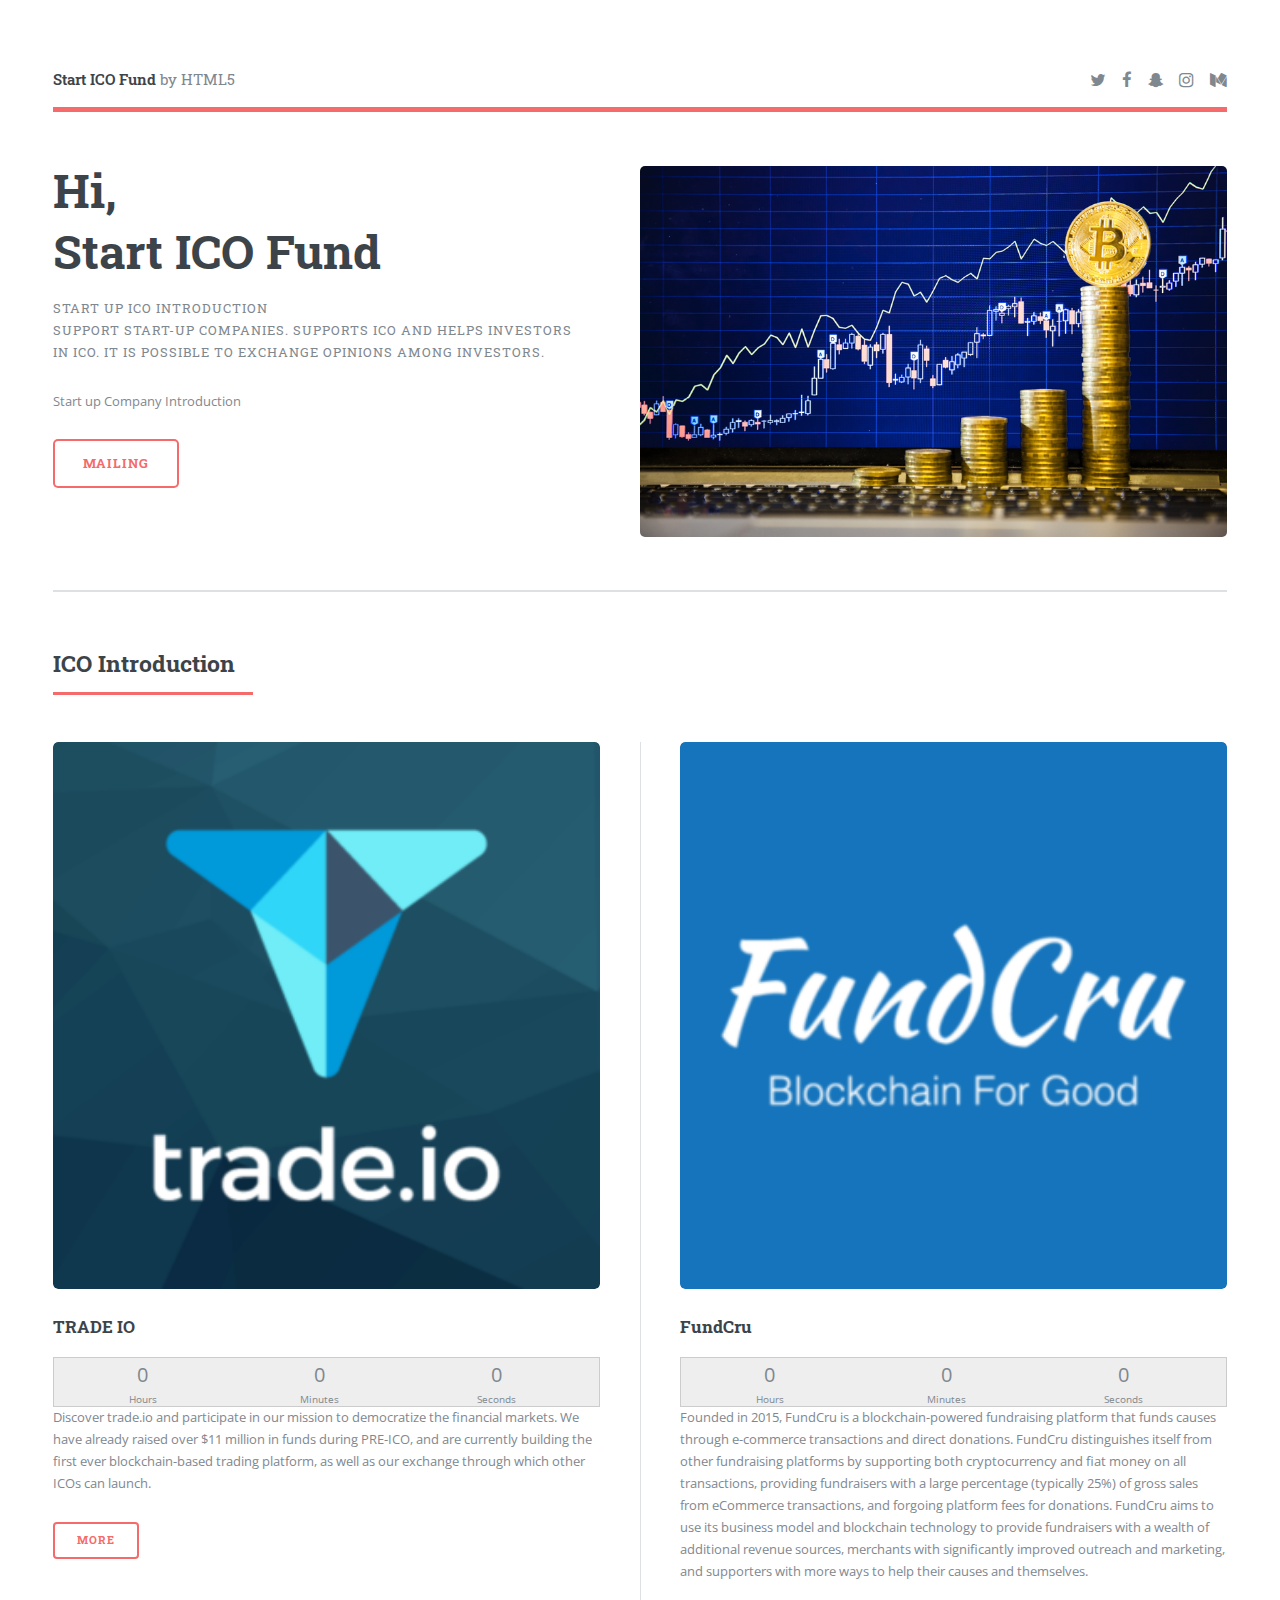
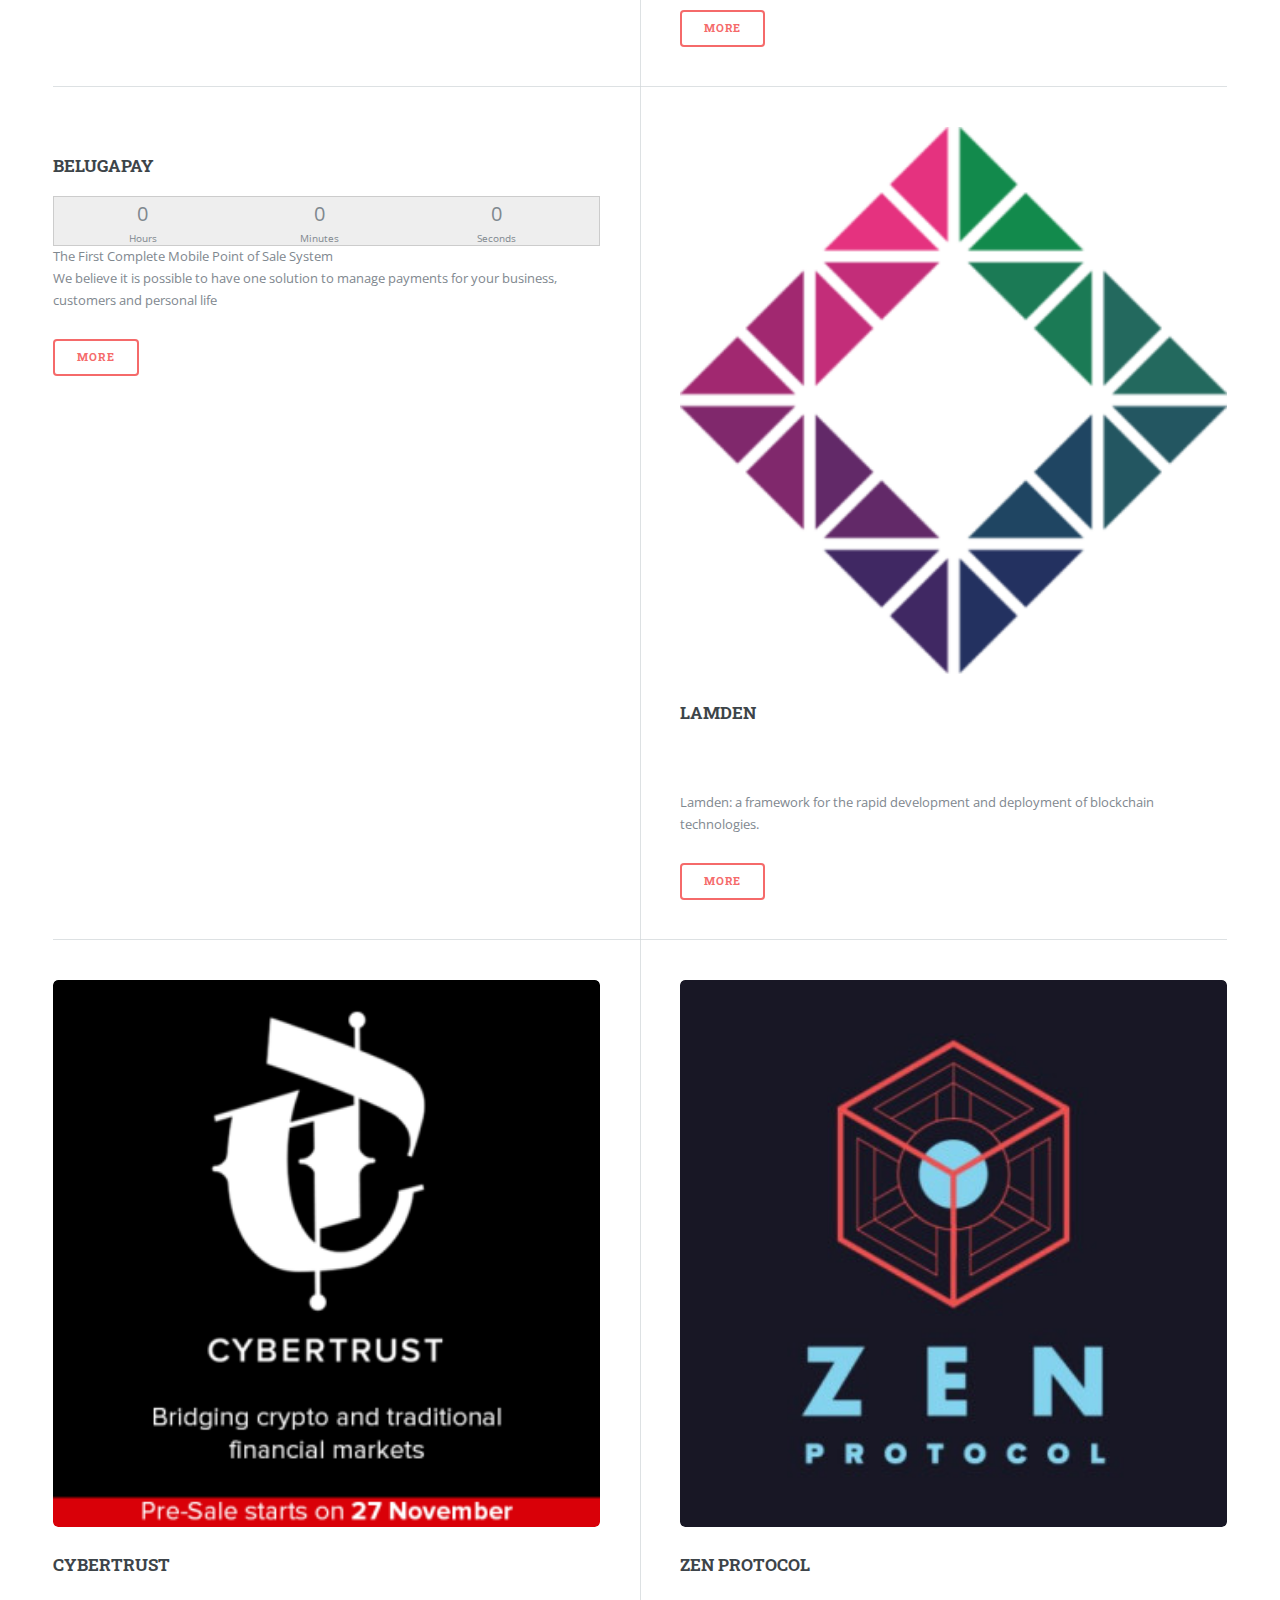
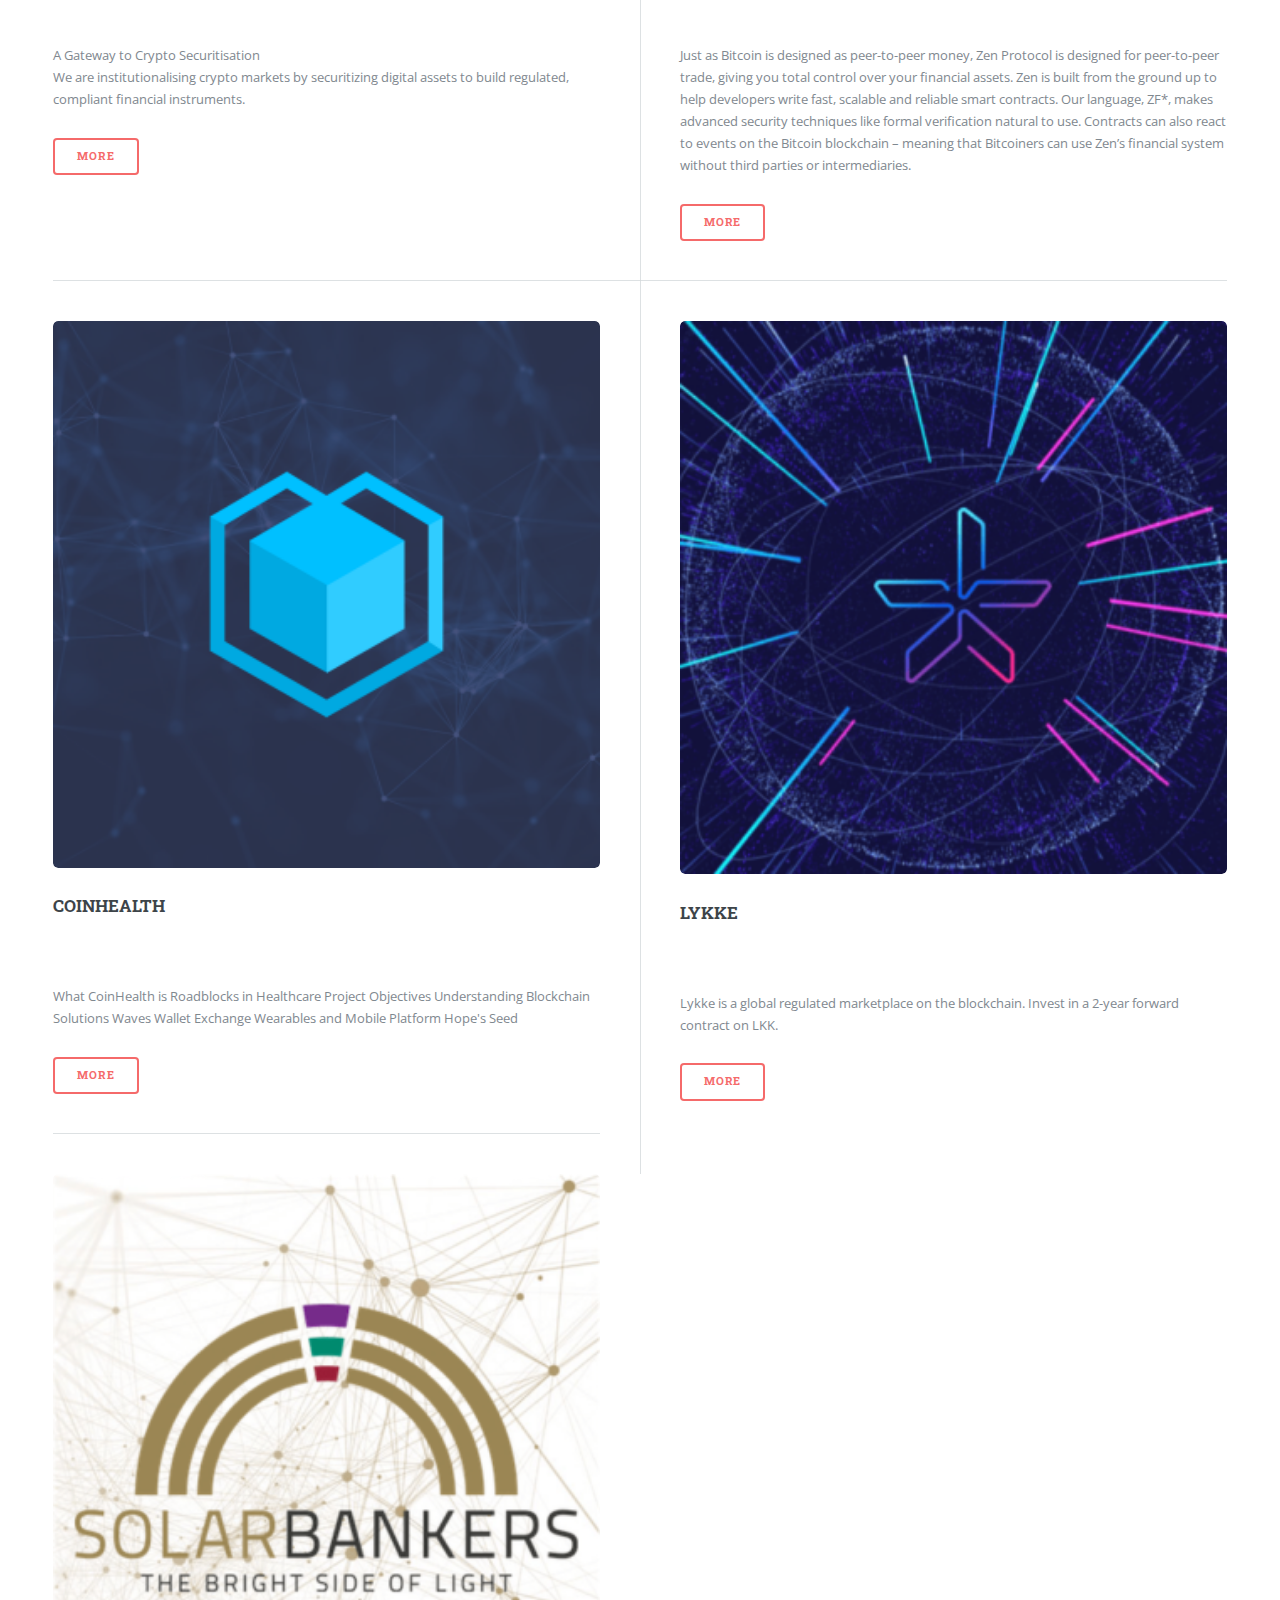
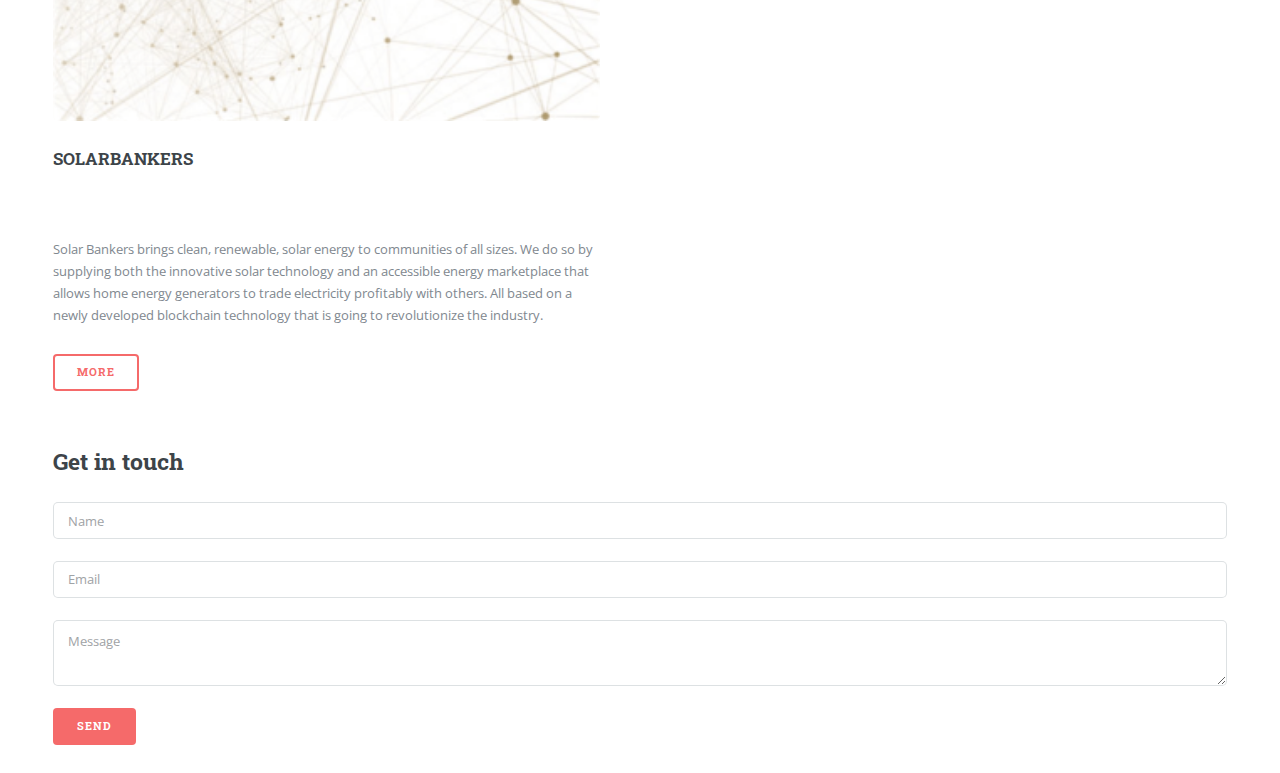
==== commit 598808e2: "1" ====
--- a/index.html
+++ b/index.html
@@ -126,7 +126,7 @@
 											</ul>
 										</article>
 										<article>
-											<a href="https://www.belugapay.com" class="image"><img src="imgICO/beluga500x500.jpg" alt="" /></a>
+											<a href="https://www.belugapay.com" class="image"><img src="imgICO/beluga352x324.jpg" alt="" /></a>
 											<h3>BELUGAPAY</h3>
 											<div id="BelugaCountdown" style="width: auto; height: 50px;" ></div>
 											<p>The First Complete
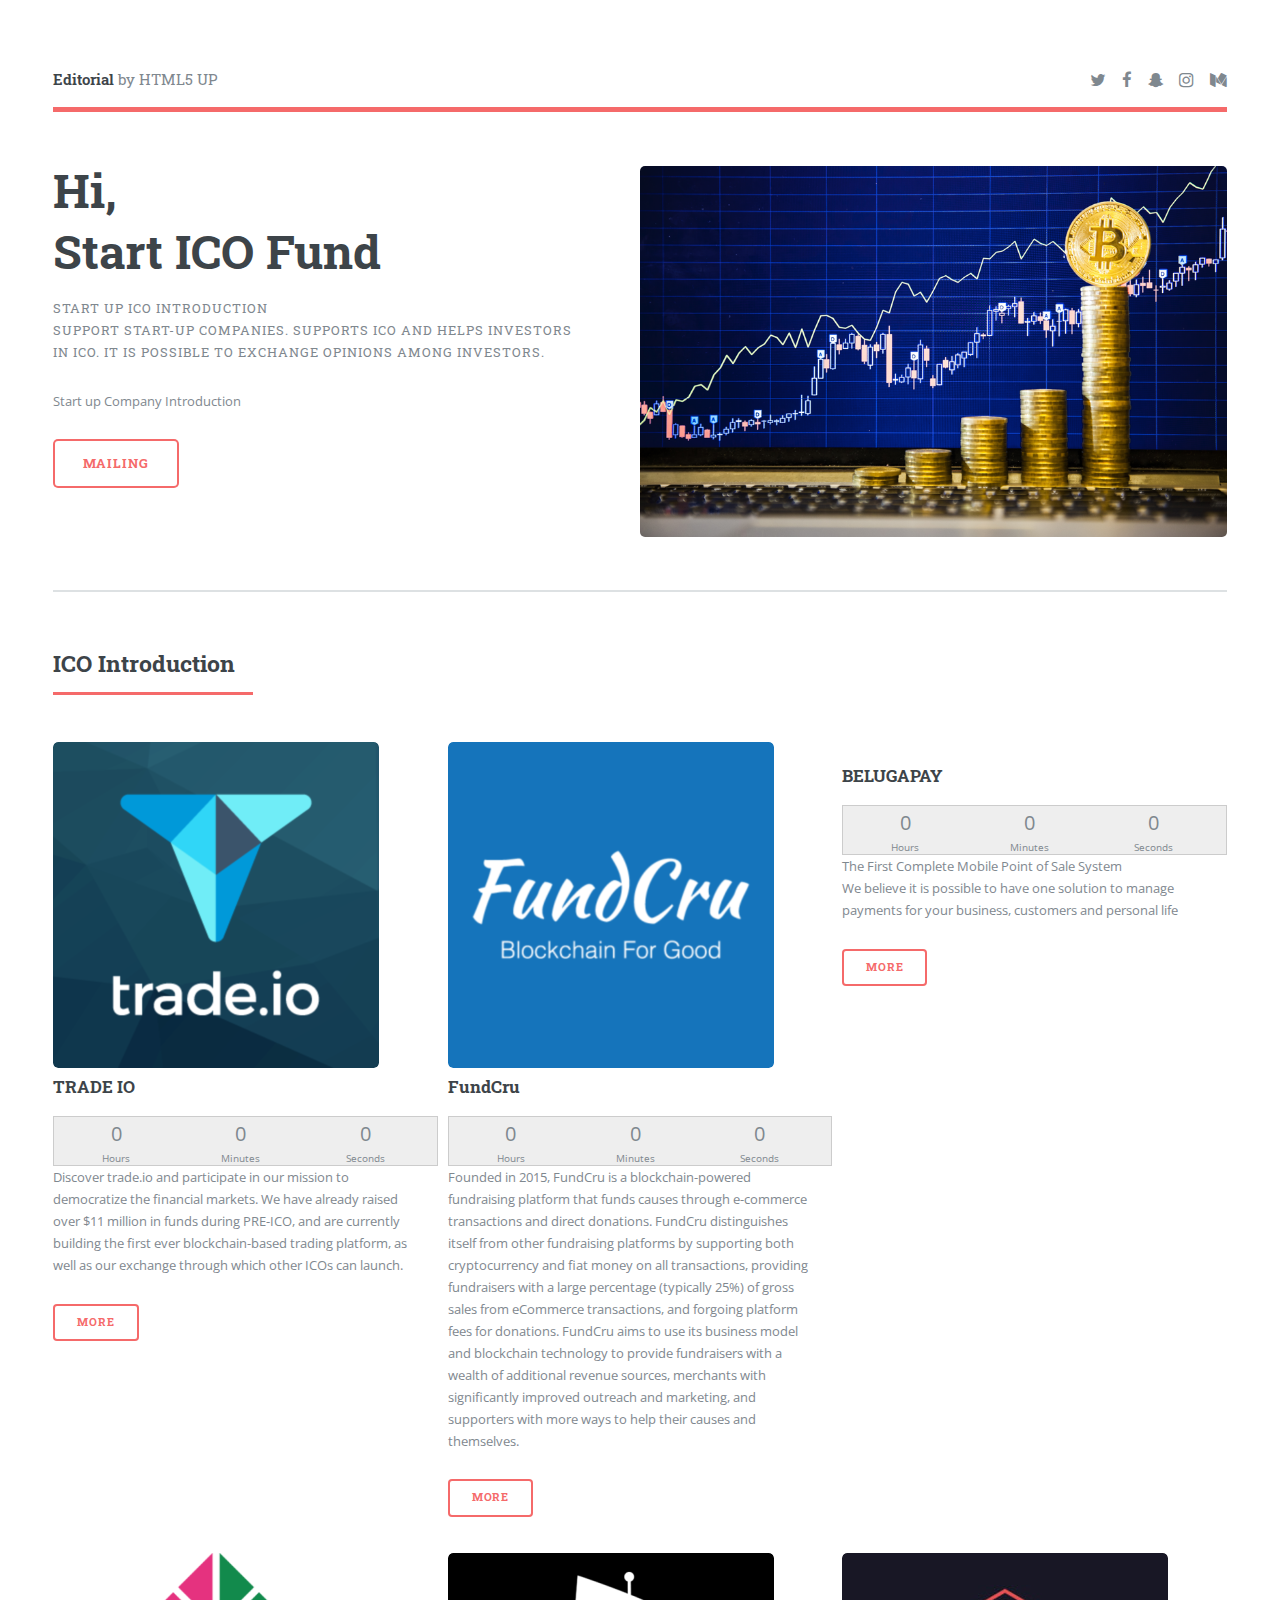
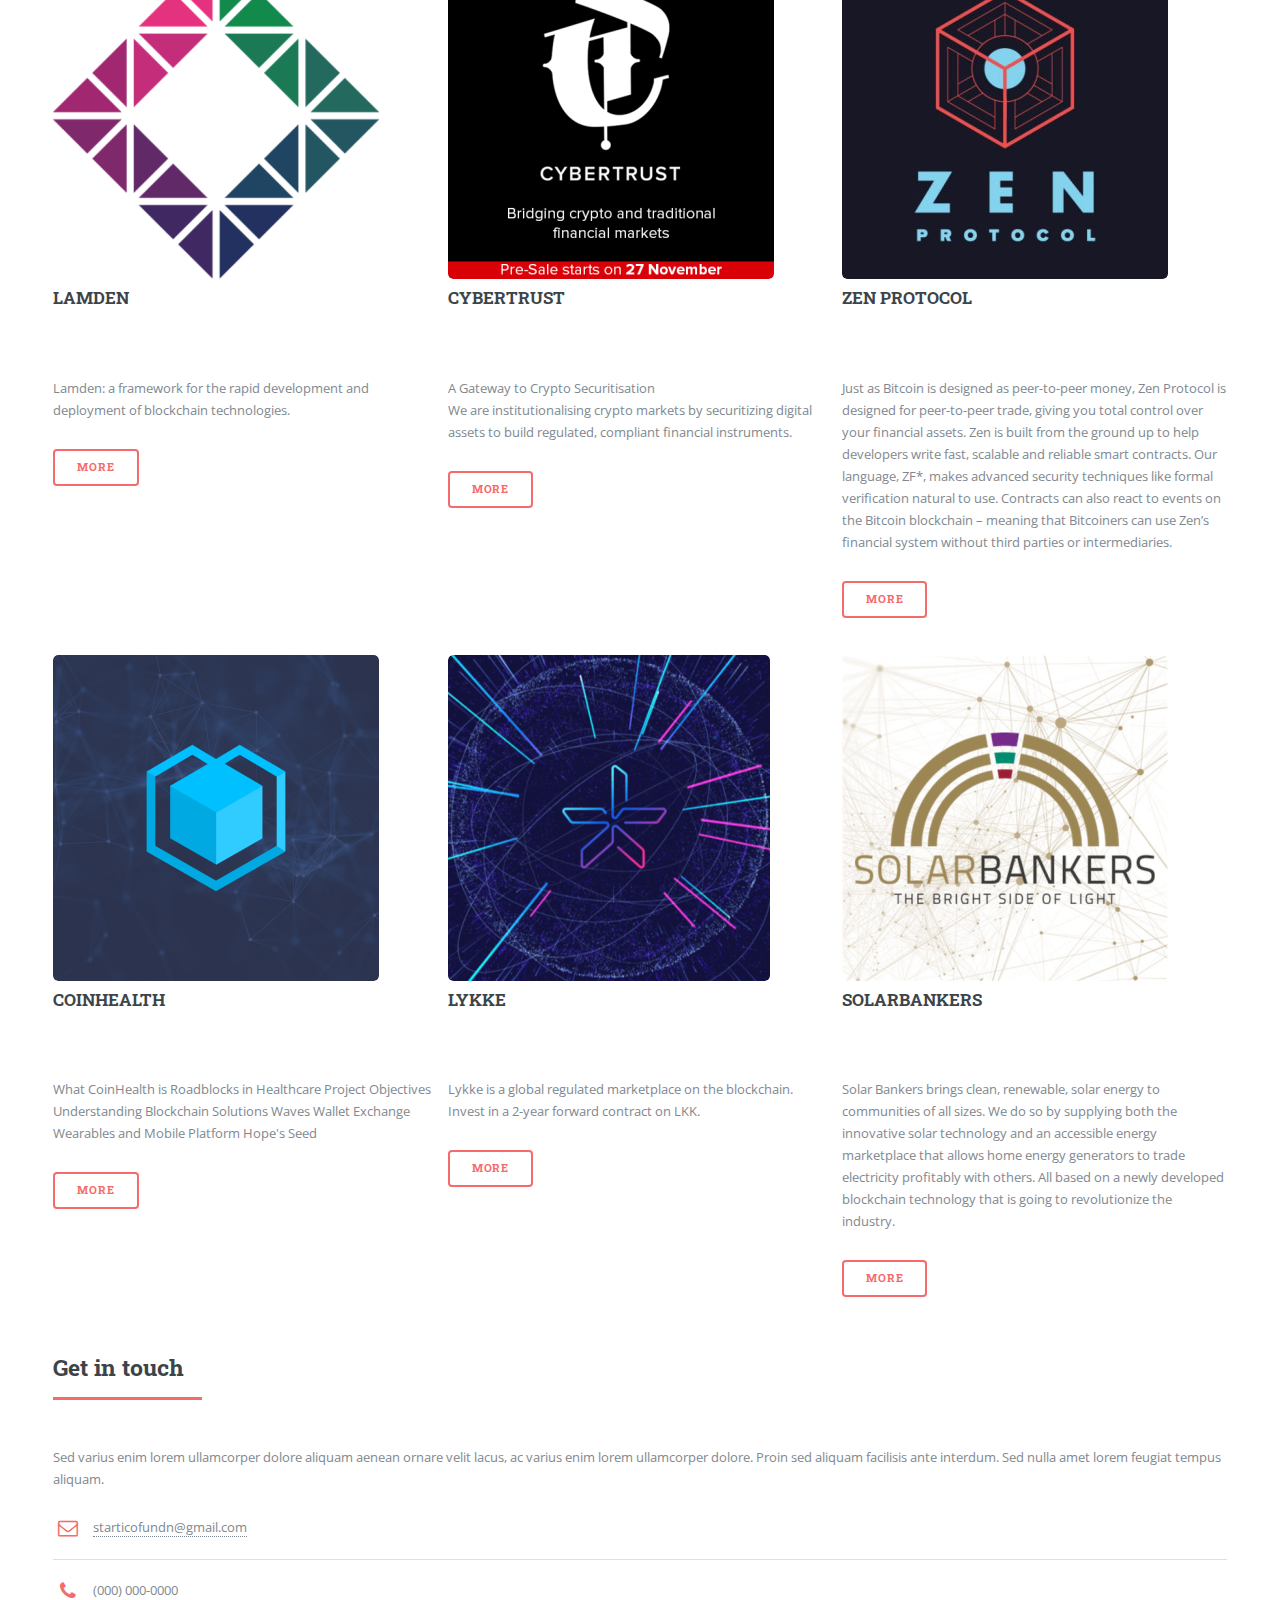
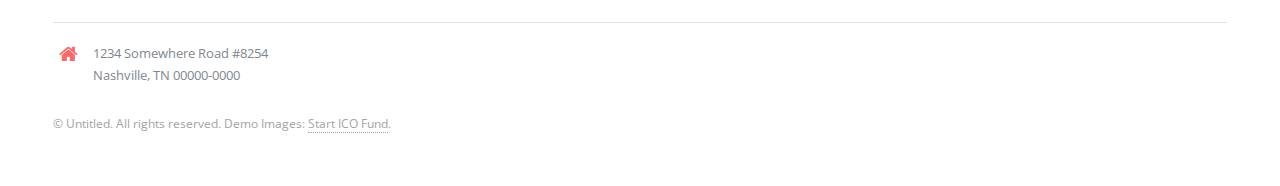
==== commit e1a7e759: "1" ====
--- a/index.html
+++ b/index.html
@@ -6,7 +6,7 @@
 -->
 <html>
 	<head>
-		<title>Start ICO Fund</title>
+		<title>Elements - Editorial by HTML5 UP</title>
 		<meta charset="utf-8" />
 		<meta name="viewport" content="width=device-width, initial-scale=1, user-scalable=no" />
 		<!--[if lte IE 8]><script src="assets/js/ie/html5shiv.js"></script><![endif]-->
@@ -15,7 +15,6 @@
 
 		<!--[if lte IE 9]><link rel="stylesheet" href="assets/css/ie9.css" /><![endif]-->
 		<!--[if lte IE 8]><link rel="stylesheet" href="assets/css/ie8.css" /><![endif]-->
-
 	</head>
 	<body>
 
@@ -28,7 +27,7 @@
 
 							<!-- Header -->
 								<header id="header">
-									<a href="index.html" class="logo"><strong>Start ICO Fund</strong> by HTML5 </a>
+									<a href="index.html" class="logo"><strong>Editorial</strong> by HTML5 UP</a>
 									<ul class="icons">
 										<li><a href="#" class="icon fa-twitter"><span class="label">Twitter</span></a></li>
 										<li><a href="#" class="icon fa-facebook"><span class="label">Facebook</span></a></li>
@@ -38,7 +37,6 @@
 									</ul>
 								</header>
 
-							<!-- Banner -->
 								<section id="banner">
 									<div class="content">
 										<header>
@@ -60,293 +58,167 @@
 									</span>
 								</section>
 
-							<!-- Section --  >
-								<section>
-									<header class="major">
-										<h2>Erat lacinia</h2>
-									</header>
-									<div class="features">
-										<article>
-											
-											<span class="icon fa-paper-plane"></span>
-											<div class="content">
-												<h3>Portitor ullamcorper</h3>
-												<p>Aenean ornare velit lacus, ac varius enim lorem ullamcorper dolore. Proin aliquam facilisis ante interdum. Sed nulla amet lorem feugiat tempus aliquam.</p>
-											</div>
-										</article>
-										<article>
-											<span class="icon fa-paper-plane"></span>
-											<div class="content">
-												<h3>Sapien veroeros</h3>
-												<p>Aenean ornare velit lacus, ac varius enim lorem ullamcorper dolore. Proin aliquam facilisis ante interdum. Sed nulla amet lorem feugiat tempus aliquam.</p>
-											</div>
-										</article>
-										<article>
-											<span class="icon fa-rocket"></span>
-											<div class="content">
-												<h3>Quam lorem ipsum</h3>
-												<p>Aenean ornare velit lacus, ac varius enim lorem ullamcorper dolore. Proin aliquam facilisis ante interdum. Sed nulla amet lorem feugiat tempus aliquam.</p>
-											</div>
-										</article>
-										<article>
-											<span class="icon fa-signal"></span>
-											<div class="content">
-												<h3>Sed magna finibus</h3>
-												<p>Aenean ornare velit lacus, ac varius enim lorem ullamcorper dolore. Proin aliquam facilisis ante interdum. Sed nulla amet lorem feugiat tempus aliquam.</p>
-											</div>
-										</article>
-									</div>
-								</section>
-							-->
-
-							<!-- Section -->
+
+
+
+							<!-- Content -->
 								<section>
 									<header class="major">
 										<h2>ICO I​ntroduction</h2>
 									</header>
-									<div class="posts">
-										<article>
-											<a href="https://trade.io" class="image" title="TRADE IO"><img src="imgICO/TRADE.IO_.png" alt="TRADE IO"  /></a>
-											<h3>TRADE IO</h3>
-											<div id="defaultCountdown" style="width: auto; height: 50px;" ></div>
-											<p>Discover trade.io and participate in our mission to democratize the financial markets. We have already raised over $11 million in funds during PRE-ICO, and are currently building the first ever blockchain-based trading platform, as well as our exchange through which other ICOs can launch.</p>
-											<ul class="actions">
-												<li><a href="http://starticofund.forumkr.com/viewtopic.php?id=3" class="button">More</a></li>
-											</ul>
-										</article>
-										<article>
-											<a href="https://www.fundcru.com" class="image" title="FundCru" ><img src="imgICO/FundCru_logo-.png" alt="" /></a>
-											<h3>FundCru</h3>
-											<div id="FundCruCountdown" style="width: auto; height: 50px;" ></div>
-											<p>Founded in 2015, FundCru is a blockchain-powered fundraising platform that funds causes through e-commerce transactions and direct donations. FundCru distinguishes itself from other fundraising platforms by supporting both cryptocurrency and fiat money on all transactions, providing fundraisers with a large percentage (typically 25%) of gross sales from eCommerce transactions, and forgoing platform fees for donations.
-
-FundCru aims to use its business model and blockchain technology to provide fundraisers with a wealth of additional revenue sources, merchants with significantly improved outreach and marketing, and supporters with more ways to help their causes and themselves.</p>
-											<ul class="actions">
-												<li><a href="http://starticofund.forumkr.com/viewtopic.php?id=4"  class="button">More</a></li>
-											</ul>
-										</article>
-										<article>
-											<a href="https://www.belugapay.com" class="image"><img src="imgICO/beluga352x324.jpg" alt="" /></a>
-											<h3>BELUGAPAY</h3>
-											<div id="BelugaCountdown" style="width: auto; height: 50px;" ></div>
-											<p>The First Complete
-											Mobile Point of Sale System <br>
-											We believe it is possible to have one solution to manage payments for your business, customers and personal life
-											
-											</p>
-											<ul class="actions">
-												<li><a href="http://starticofund.forumkr.com/viewtopic.php?id=5" class="button">More</a></li>
-											</ul>
-										</article>
-
-										<article>
-											<a href="https://lamden.io" class="image"><img src="imgICO/lamdenlogo.png" alt="" /></a>
-											<h3>LAMDEN</h3>
-											<div id="LamdenCountdown" style="width: auto; height: 50px;" ></div>
-											<p>Lamden: a framework for the rapid development and deployment of blockchain technologies.</p>
-
-											<ul class="actions">
-												<li><a href="http://starticofund.forumkr.com/viewtopic.php?id=6" class="button">More</a></li>
-											</ul>
-										</article>
-
-										<article>
-											<a href="https://cybertrust.io" class="image"><img src="imgICO/CYBERTRUST.png" alt="" /></a>
-											<h3>CYBERTRUST</h3>
-											<div id="CyberTrustCountdown" style="width: auto; height: 50px;" ></div>
-											<p>A Gateway to Crypto Securitisation <br>
-											We are institutionalising crypto markets by
-securitizing digital assets to build regulated,
-compliant financial instruments.</p>
-											<ul class="actions">
-												<li><a href="http://starticofund.forumkr.com/viewtopic.php?id=7" class="button">More</a></li>
-											</ul>
-										</article>							
-
-										<article>
-											<a href="https://www.zenprotocal.com" class="image"><img src="imgICO/ZEN.jpg" alt="" /></a>
-											<h3>ZEN PROTOCOL </h3>
-											<div id="ZenCountdown" style="width: auto; height: 50px;" ></div>
-											<p>Just as Bitcoin is designed as peer-to-peer money, Zen Protocol is designed for peer-to-peer trade, giving you total control over your financial assets. Zen is built from the ground up to help developers write fast, scalable and reliable smart contracts. Our language, ZF*, makes advanced security techniques like formal verification natural to use. Contracts can also react to events on the Bitcoin blockchain – meaning that Bitcoiners can use Zen’s financial system without third parties or intermediaries.</p>
-											<ul class="actions">
-												<li><a href="http://starticofund.forumkr.com/viewtopic.php?id=8" class="button">More</a></li>
-											</ul>
-										</article>
-
-										<article>
-											<a href="https://www.coinhealth.io" class="image"><img src="imgICO/CoinHealth.png" alt="" /></a>
-											<h3>COINHEALTH</h3>
-											<div id="CoinHealthCountdown" style="width: auto; height: 50px;" ></div>
-											<p>What CoinHealth is Roadblocks in Healthcare Project Objectives 
-											Understanding Blockchain Solutions Waves Wallet Exchange Wearables and Mobile Platform Hope's Seed</p>
-											<ul class="actions">
-												<li><a href="http://starticofund.forumkr.com/viewtopic.php?id=9" class="button">More</a></li>
-											</ul>
-										</article>
-
-										<article>
-											<a href="https://lkk2y.lykke.com" class="image"><img src="imgICO/LYKKE2.png" alt="" /></a>
-											<h3>LYKKE</h3>
-											<div id="LykkeCountdown" style="width: auto; height: 50px;" ></div>
-											<p>Lykke is a global regulated marketplace on the blockchain.
- Invest in a 2-year forward contract on LKK.</p>
-											<ul class="actions">
-												<li><a href="http://starticofund.forumkr.com/viewtopic.php?id=10" class="button">More</a></li>
-											</ul>
-										</article>
-
-										<article>
-											<a href="https://www.solarbankers.com" class="image"><img src="imgICO/SolarBankers.png" alt="" /></a>
-											<h3>SOLARBANKERS</h3>
-											<div id="SolarBankersCountdown" style="width: auto; height: 50px;" ></div>
-											<p>Solar Bankers brings clean, renewable, solar energy to communities of all sizes. We do so by supplying both the innovative solar technology and an accessible energy marketplace that allows home energy generators to trade electricity profitably with others. All based on a newly developed blockchain technology that is going to revolutionize the industry.
-</p>
-											<ul class="actions">
-												<li><a href="http://starticofund.forumkr.com/viewtopic.php?id=11" class="button">More</a></li>
-											</ul>
-										</article>
-
-	<!--
-										<article>
-											<a href="#" class="image"><img src="imgICO/pic04.jpg" alt="" /></a>
-											<h3>ICO Company</h3>
-											<div id="IcoCountdown" style="width: auto; height: 50px;" ></div>
-											<p>Business Description and ICO White Paper </p>
-											<ul class="actions">
-												<li><a href="#" class="button">More</a></li>
-											</ul>
-										</article>
-	-->
+
+												<!-- Image -->
+
+									<div class="box alt">
+										<div class="row 50% uniform">
+											<div class="4u"><span class="image fit">
+												<article>
+													<a href="https://trade.io" class="image" title="TRADE IO"><img src="imgICO/TRADE.IO_.png" alt="TRADE IO"  /></a>
+													<h3>TRADE IO</h3>
+													<div id="defaultCountdown" style="width: auto; height: 50px;" ></div>
+													<p style="width: 95%;">Discover trade.io and participate in our mission to democratize the financial markets. We have already raised over $11 million in funds during PRE-ICO, and are currently building the first ever blockchain-based trading platform, as well as our exchange through which other ICOs can launch.</p>
+													<ul class="actions">
+														<li><a href="http://starticofund.forumkr.com/viewtopic.php?id=3" class="button">More</a></li>
+													</ul>
+												</article>
+											</span></div>
+															
+											<div class="4u"><span class="image fit">
+												<article>
+													<a href="https://www.fundcru.com" class="image" title="FundCru" ><img src="imgICO/FundCru_logo-.png" alt="" /></a>
+													<h3>FundCru</h3>
+													<div id="FundCruCountdown" style="width: auto; height: 50px;" ></div>
+													<p style="width: 95%;">Founded in 2015, FundCru is a blockchain-powered fundraising platform that funds causes through e-commerce transactions and direct donations. FundCru distinguishes itself from other fundraising platforms by supporting both cryptocurrency and fiat money on all transactions, providing fundraisers with a large percentage (typically 25%) of gross sales from eCommerce transactions, and forgoing platform fees for donations.
+
+		FundCru aims to use its business model and blockchain technology to provide fundraisers with a wealth of additional revenue sources, merchants with significantly improved outreach and marketing, and supporters with more ways to help their causes and themselves.</p>
+													<ul class="actions">
+														<li><a href="http://starticofund.forumkr.com/viewtopic.php?id=4"  class="button">More</a></li>
+													</ul>
+												</article>											
+											</span></div>
+															
+											<div class="4u$"><span class="image fit">
+												<article>
+													<a href="https://www.belugapay.com" class="image"><img src="imgICO/beluga352x324.jpg" alt="" /></a>
+													<h3>BELUGAPAY</h3>
+													<div id="BelugaCountdown" style="width: auto; height: 50px;" ></div>
+													<p style="width: 95%;">The First Complete
+													Mobile Point of Sale System <br>
+													We believe it is possible to have one solution to manage payments for your business, customers and personal life
+													
+													</p>
+													<ul class="actions">
+														<li><a href="http://starticofund.forumkr.com/viewtopic.php?id=5" class="button">More</a></li>
+													</ul>
+												</article>
+											</span></div>
+
+											<!-- Break -->
+											<div class="4u"><span class="image fit">
+												<article>
+													<a href="https://lamden.io" class="image"><img src="imgICO/lamdenlogo.png" alt="" /></a>
+													<h3>LAMDEN</h3>
+													<div id="LamdenCountdown" style="width: auto; height: 50px;" ></div>
+													<p>Lamden: a framework for the rapid development and deployment of blockchain technologies.</p>
+
+													<ul class="actions">
+														<li><a href="http://starticofund.forumkr.com/viewtopic.php?id=6" class="button">More</a></li>
+													</ul>
+												</article>											
+											</span></div>
+
+											<div class="4u"><span class="image fit">
+												<article>
+													<a href="https://cybertrust.io" class="image"><img src="imgICO/CYBERTRUST.png" alt="" /></a>
+													<h3>CYBERTRUST</h3>
+													<div id="CyberTrustCountdown" style="width: auto; height: 50px;" ></div>
+													<p>A Gateway to Crypto Securitisation <br>
+													We are institutionalising crypto markets by
+		securitizing digital assets to build regulated,
+		compliant financial instruments.</p>
+													<ul class="actions">
+														<li><a href="http://starticofund.forumkr.com/viewtopic.php?id=7" class="button">More</a></li>
+													</ul>
+												</article>											
+											</span></div>
+
+											<div class="4u$"><span class="image fit">
+												<article>
+													<a href="https://www.zenprotocal.com" class="image"><img src="imgICO/ZEN.jpg" alt="" /></a>
+													<h3>ZEN PROTOCOL </h3>
+													<div id="ZenCountdown" style="width: auto; height: 50px;" ></div>
+													<p>Just as Bitcoin is designed as peer-to-peer money, Zen Protocol is designed for peer-to-peer trade, giving you total control over your financial assets. Zen is built from the ground up to help developers write fast, scalable and reliable smart contracts. Our language, ZF*, makes advanced security techniques like formal verification natural to use. Contracts can also react to events on the Bitcoin blockchain – meaning that Bitcoiners can use Zen’s financial system without third parties or intermediaries.</p>
+													<ul class="actions">
+														<li><a href="http://starticofund.forumkr.com/viewtopic.php?id=8" class="button">More</a></li>
+													</ul>
+												</article>											
+											</span></div>
+
+
+											<!-- Break -->
+											<div class="4u"><span class="image fit">
+												<article>
+													<a href="https://www.coinhealth.io" class="image"><img src="imgICO/CoinHealth.png" alt="" /></a>
+													<h3>COINHEALTH</h3>
+													<div id="CoinHealthCountdown" style="width: auto; height: 50px;" ></div>
+													<p>What CoinHealth is Roadblocks in Healthcare Project Objectives 
+													Understanding Blockchain Solutions Waves Wallet Exchange Wearables and Mobile Platform Hope's Seed</p>
+													<ul class="actions">
+														<li><a href="http://starticofund.forumkr.com/viewtopic.php?id=9" class="button">More</a></li>
+													</ul>
+												</article>
+											</span></div>
+
+											<div class="4u"><span class="image fit">
+												<article>
+													<a href="https://lkk2y.lykke.com" class="image"><img src="imgICO/LYKKE2.png" alt="" /></a>
+													<h3>LYKKE</h3>
+													<div id="LykkeCountdown" style="width: auto; height: 50px;" ></div>
+													<p>Lykke is a global regulated marketplace on the blockchain.
+		 Invest in a 2-year forward contract on LKK.</p>
+													<ul class="actions">
+														<li><a href="http://starticofund.forumkr.com/viewtopic.php?id=10" class="button">More</a></li>
+													</ul>
+												</article>											
+											</div>
+											<div class="4u$"><span class="image fit">
+												<article>
+													<a href="https://www.solarbankers.com" class="image"><img src="imgICO/SolarBankers.png" alt="" /></a>
+													<h3>SOLARBANKERS</h3>
+													<div id="SolarBankersCountdown" style="width: auto; height: 50px;" ></div>
+													<p>Solar Bankers brings clean, renewable, solar energy to communities of all sizes. We do so by supplying both the innovative solar technology and an accessible energy marketplace that allows home energy generators to trade electricity profitably with others. All based on a newly developed blockchain technology that is going to revolutionize the industry.
+													</p>
+													<ul class="actions">
+														<li><a href="http://starticofund.forumkr.com/viewtopic.php?id=11" class="button">More</a></li>
+													</ul>
+												</article>											
+											</span></div>
+										</div>
 									</div>
-								</section>
-
-
-							<!-- Footer -->
-								<footer id="footer">
-									<div class="inner">
-										<section>
-											<h2>Get in touch</h2>
-											<form method="post" action="#">
-												<div class="field half first">
-													<input type="text" name="name" id="name" placeholder="Name" />
-												</div>
-												<br/>
-												<div class="field half">
-													<input type="email" name="email" id="email" placeholder="Email" />
-												</div>
-												<br/>
-												<div class="field">
-													<textarea name="message" id="message" placeholder="Message"></textarea>
-												</div>
-												<br/>
-												<ul class="actions">
-													<li><input type="submit" value="Send" class="special" /></li>
-												</ul>
-											</form>
-										</section>
-									</div>
-								</footer>
-
-
-
-
-						</div>
-
-					</div>
-
-				<!-- Sidebar 
-					<div id="sidebar">
-						<div class="inner">
-
-							<!-- Search --   >
-								<section id="search" class="alt">
-									<form method="post" action="#">
-										<input type="text" name="query" id="query" placeholder="Search" />
-									</form>
-								</section>
-
-							<!-- Menu --    >
-								<nav id="menu">
-									<header class="major">
-										<h2>Menu</h2>
-									</header>
-									<ul>
-										<li><a href="index.html">Homepage</a></li>
-										<li><a href="generic.html">Generic</a></li>
-										<li><a href="elements.html">Elements</a></li>
-										<li>
-											<span class="opener">Submenu</span>
-											<ul>
-												<li><a href="#">Lorem Dolor</a></li>
-												<li><a href="#">Ipsum Adipiscing</a></li>
-												<li><a href="#">Tempus Magna</a></li>
-												<li><a href="#">Feugiat Veroeros</a></li>
-											</ul>
-										</li>
-										<li><a href="#">Etiam Dolore</a></li>
-										<li><a href="#">Adipiscing</a></li>
-										<li>
-											<span class="opener">Another Submenu</span>
-											<ul>
-												<li><a href="#">Lorem Dolor</a></li>
-												<li><a href="#">Ipsum Adipiscing</a></li>
-												<li><a href="#">Tempus Magna</a></li>
-												<li><a href="#">Feugiat Veroeros</a></li>
-											</ul>
-										</li>
-										<li><a href="#">Maximus Erat</a></li>
-										<li><a href="#">Sapien Mauris</a></li>
-										<li><a href="#">Amet Lacinia</a></li>
-									</ul>
-								</nav>
-
-							<!-- Section --  >
-								<section>
-									<header class="major">
-										<h2>Ante interdum</h2>
-									</header>
-									<div class="mini-posts">
-										<article>
-											<a href="#" class="image"><img src="images/pic07.jpg" alt="" /></a>
-											<p>Aenean ornare velit lacus, ac varius enim lorem ullamcorper dolore aliquam.</p>
-										</article>
-										<article>
-											<a href="#" class="image"><img src="images/pic08.jpg" alt="" /></a>
-											<p>Aenean ornare velit lacus, ac varius enim lorem ullamcorper dolore aliquam.</p>
-										</article>
-										<article>
-											<a href="#" class="image"><img src="images/pic09.jpg" alt="" /></a>
-											<p>Aenean ornare velit lacus, ac varius enim lorem ullamcorper dolore aliquam.</p>
-										</article>
-									</div>
-									<ul class="actions">
-										<li><a href="#" class="button">More</a></li>
-									</ul>
-								</section>
-
-							<!-- Section --  >
+
+
+
+							<!-- Section -->
 								<section>
 									<header class="major">
 										<h2>Get in touch</h2>
 									</header>
 									<p>Sed varius enim lorem ullamcorper dolore aliquam aenean ornare velit lacus, ac varius enim lorem ullamcorper dolore. Proin sed aliquam facilisis ante interdum. Sed nulla amet lorem feugiat tempus aliquam.</p>
 									<ul class="contact">
-										<li class="fa-envelope-o"><a href="#">information@untitled.tld</a></li>
+										<li class="fa-envelope-o"><a href="#">starticofundn@gmail.com</a></li>
 										<li class="fa-phone">(000) 000-0000</li>
 										<li class="fa-home">1234 Somewhere Road #8254<br />
 										Nashville, TN 00000-0000</li>
 									</ul>
 								</section>
 
-							<!-- Footer --  >
+							<!-- Footer -->
 								<footer id="footer">
-									<p class="copyright">&copy; Untitled. All rights reserved. Demo Images: <a href="https://unsplash.com">Unsplash</a>. Design: <a href="https://html5up.net">HTML5 UP</a>.</p>
+									<p class="copyright">&copy; Untitled. All rights reserved. Demo Images: <a href="https://www.starticofund.com">Start ICO Fund</a>. </p>
 								</footer>
 
 						</div>
 					</div>
-				-->
-
 
 			</div>
 
@@ -389,5 +261,7 @@
 			});
 			</script>
 
+
+
 	</body>
 </html>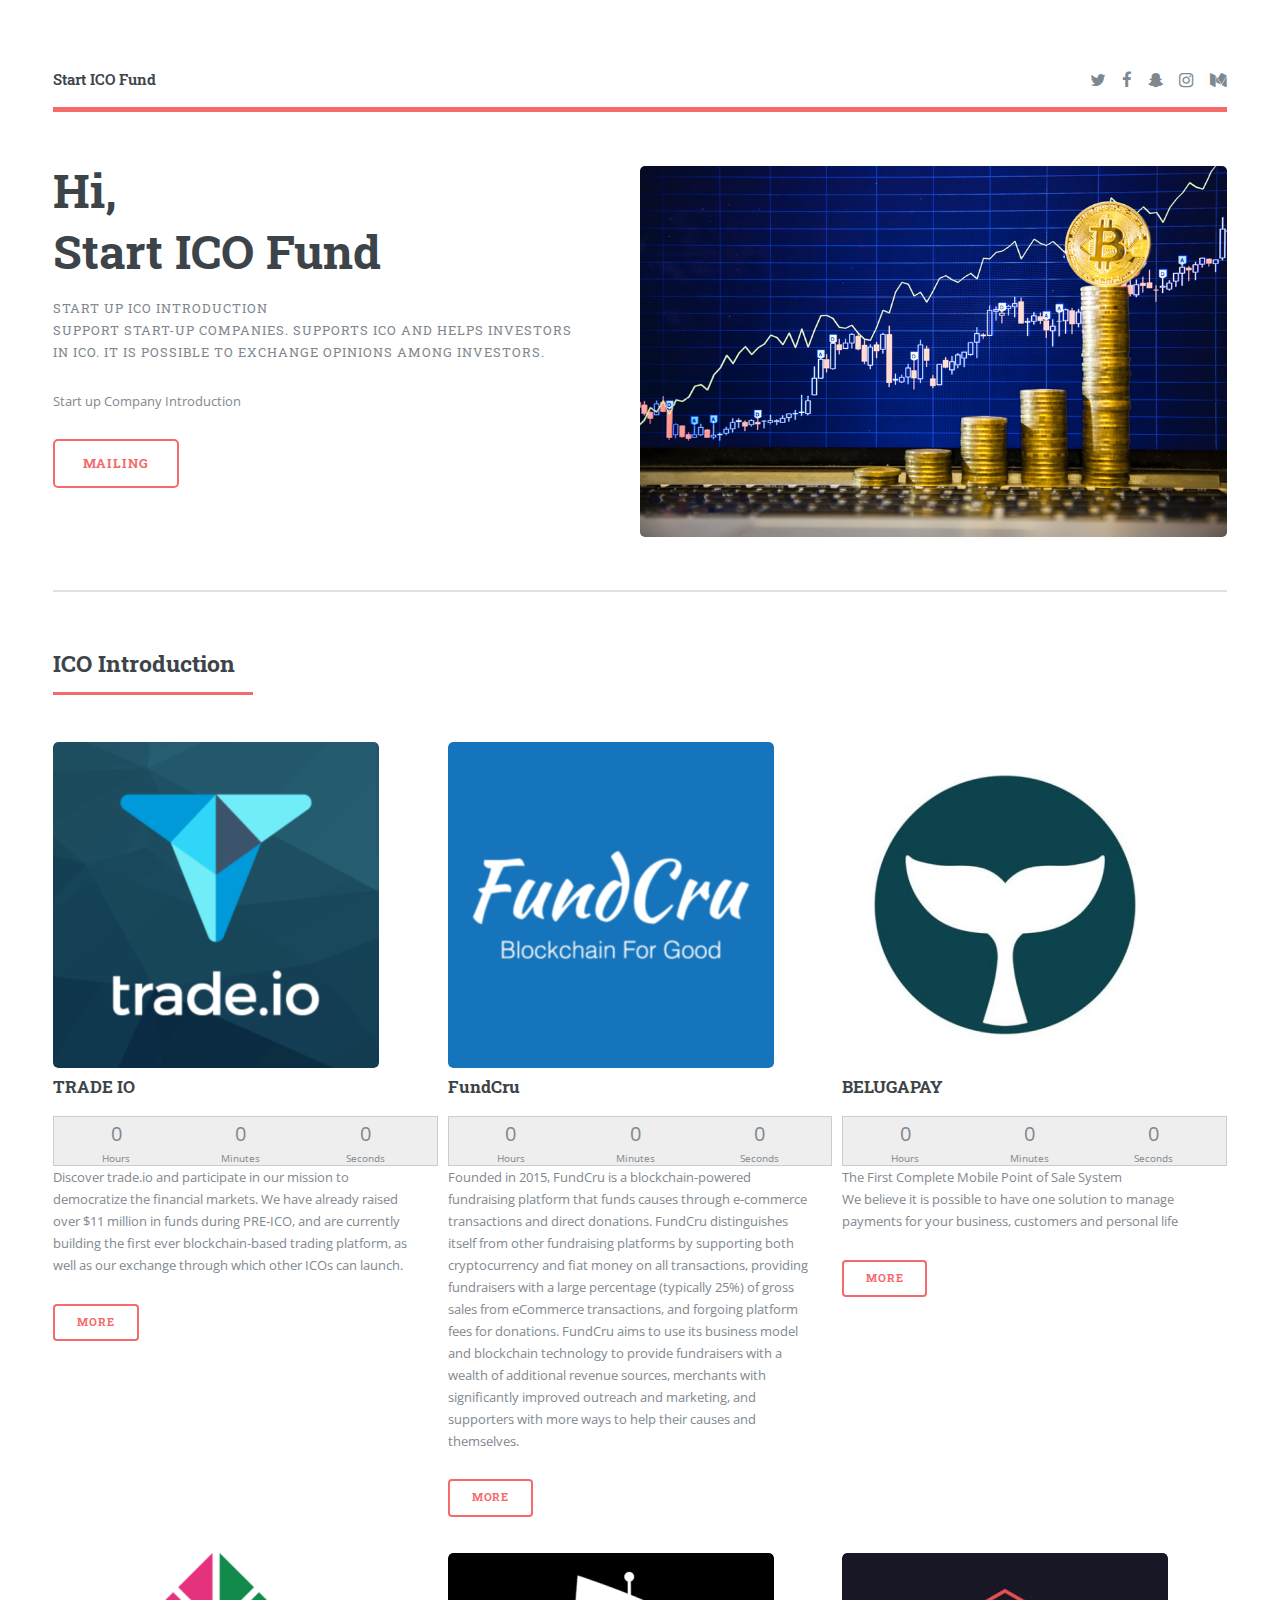
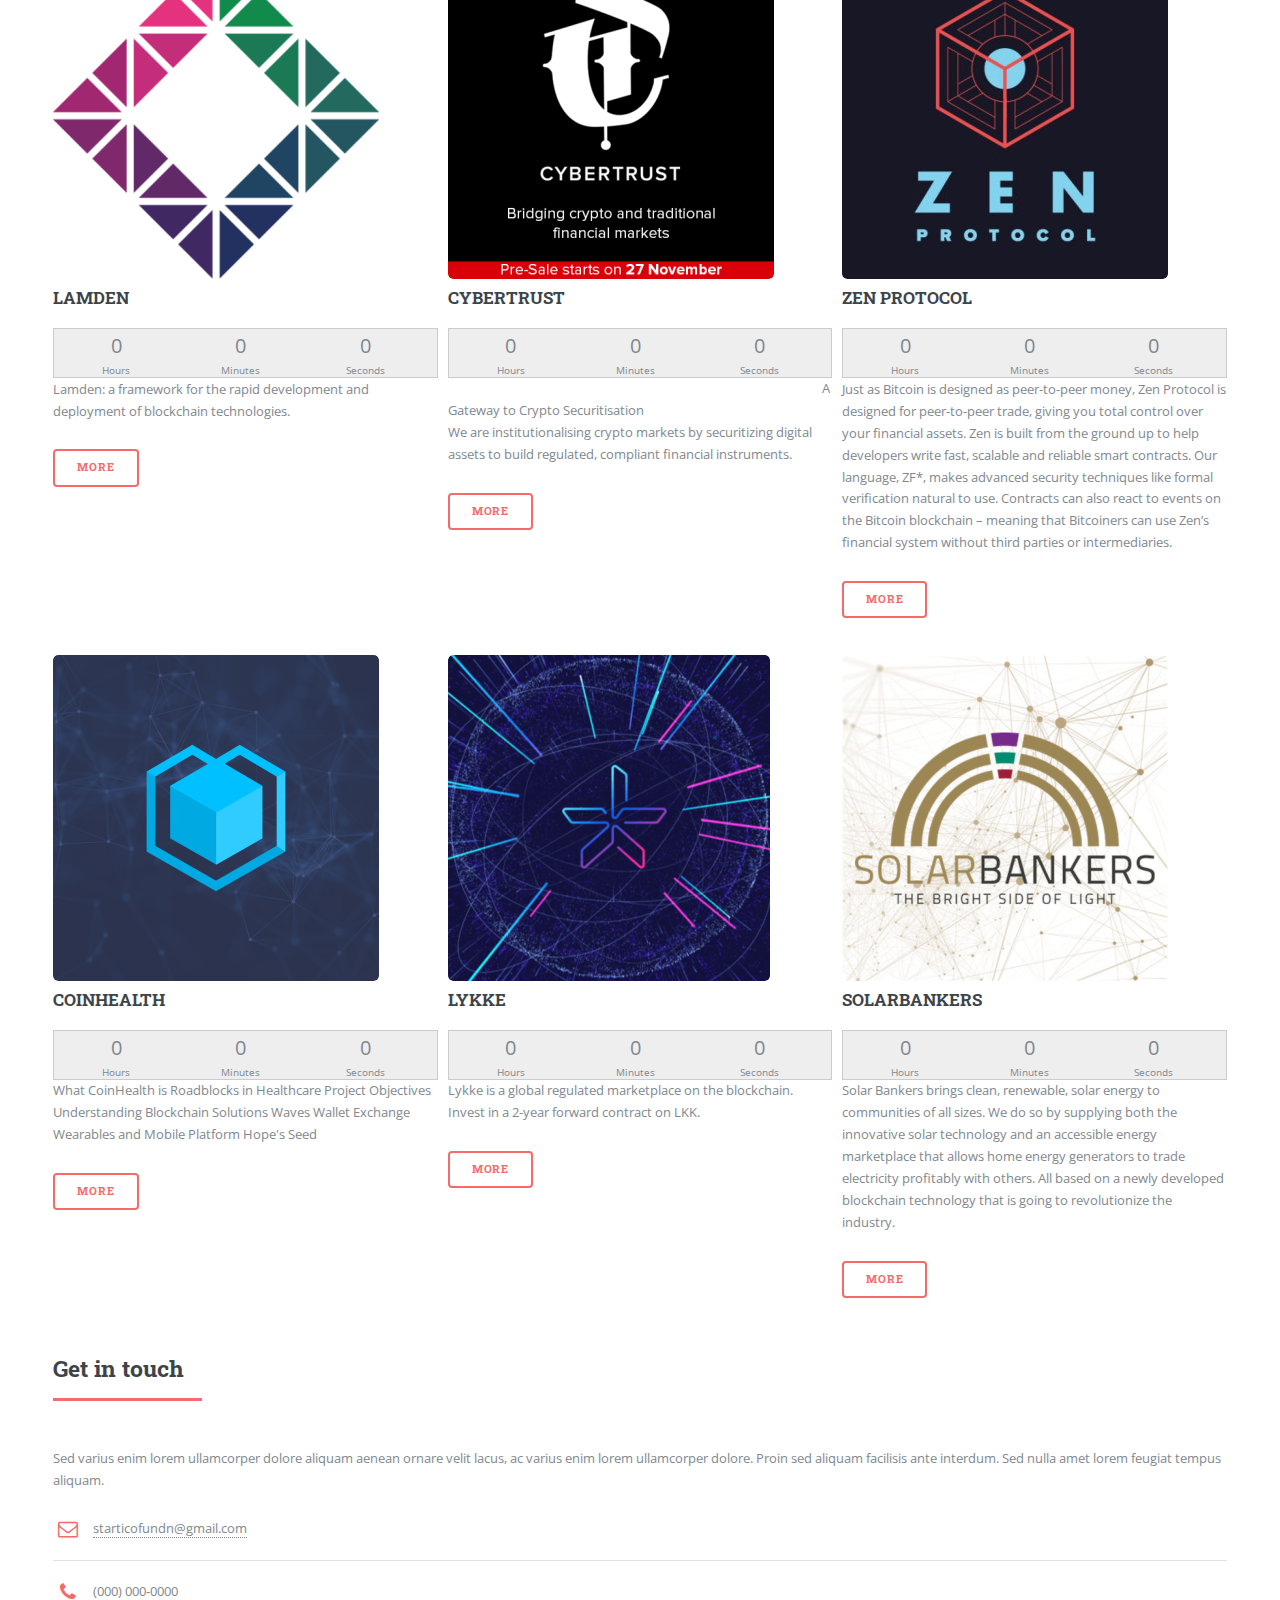
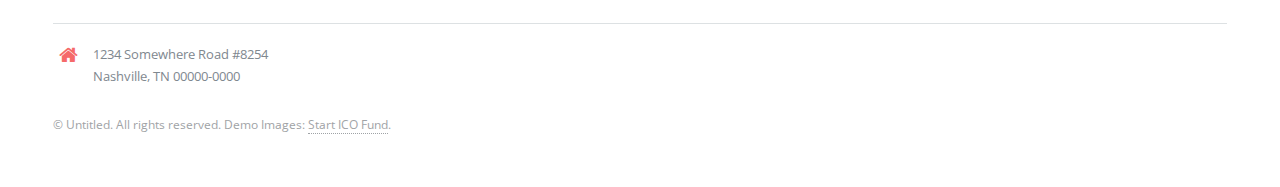
==== commit 92715df0: "1" ====
--- a/index.html
+++ b/index.html
@@ -27,7 +27,7 @@
 
 							<!-- Header -->
 								<header id="header">
-									<a href="index.html" class="logo"><strong>Editorial</strong> by HTML5 UP</a>
+									<a href="index.html" class="logo"><strong>Start ICO Fund</strong></a>
 									<ul class="icons">
 										<li><a href="#" class="icon fa-twitter"><span class="label">Twitter</span></a></li>
 										<li><a href="#" class="icon fa-facebook"><span class="label">Facebook</span></a></li>
@@ -257,6 +257,25 @@
 				//
 				$('#BelugaCountdown').countdown({until: $.countdown.UTCDate(-480, 2018, 1 -1, 2, 16, 7 , 26, 0)});
 
+				//------------------
+
+				$('#LamdenCountdown').countdown({until: $.countdown.UTCDate(-480, 2018, 1 -1, 19, 16, 6 , 26, 0)});
+
+				$('#CyberTrustCountdown').countdown({until: $.countdown.UTCDate(-480, 2018, 1 -1, 22, 16, 7 , 26, 0)});
+
+				$('#ZenCountdown').countdown({until: $.countdown.UTCDate(-480, 2018, 1 -1, -1, 16, 6 , 26, 0)});
+
+				//------------------
+
+				$('#CoinHealthCountdown').countdown({until: $.countdown.UTCDate(-480, 2018, 1 -1, 18, 14, 6 , 26, 0)});
+
+				$('#LykkeCountdown').countdown({until: $.countdown.UTCDate(-480, 2018, 1 -1, 18, 14, 6 , 26, 0)});
+
+				$('#SolarBankersCountdown').countdown({until: $.countdown.UTCDate(-480, 2018, 1 -1, -1, 26, 6 , 26, 0)});
+
+				//------------------
+
+
 
 			});
 			</script>
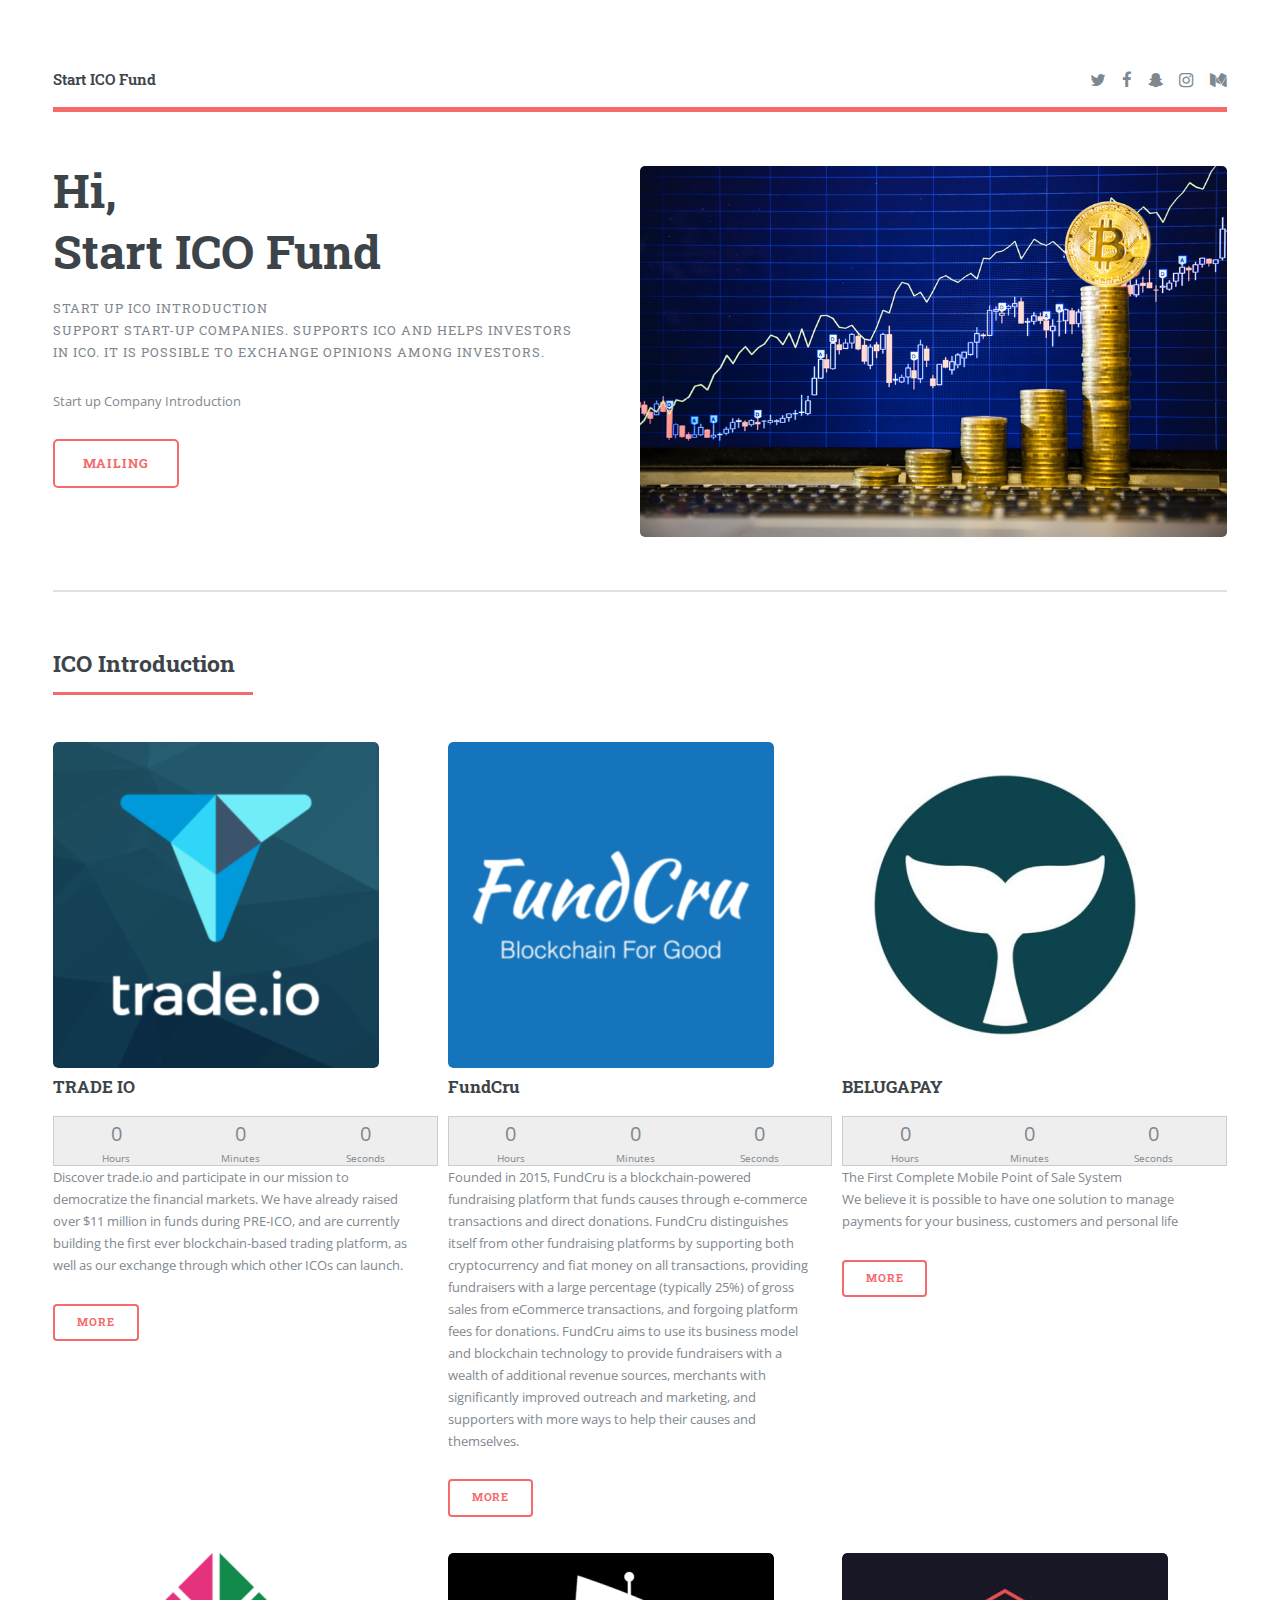
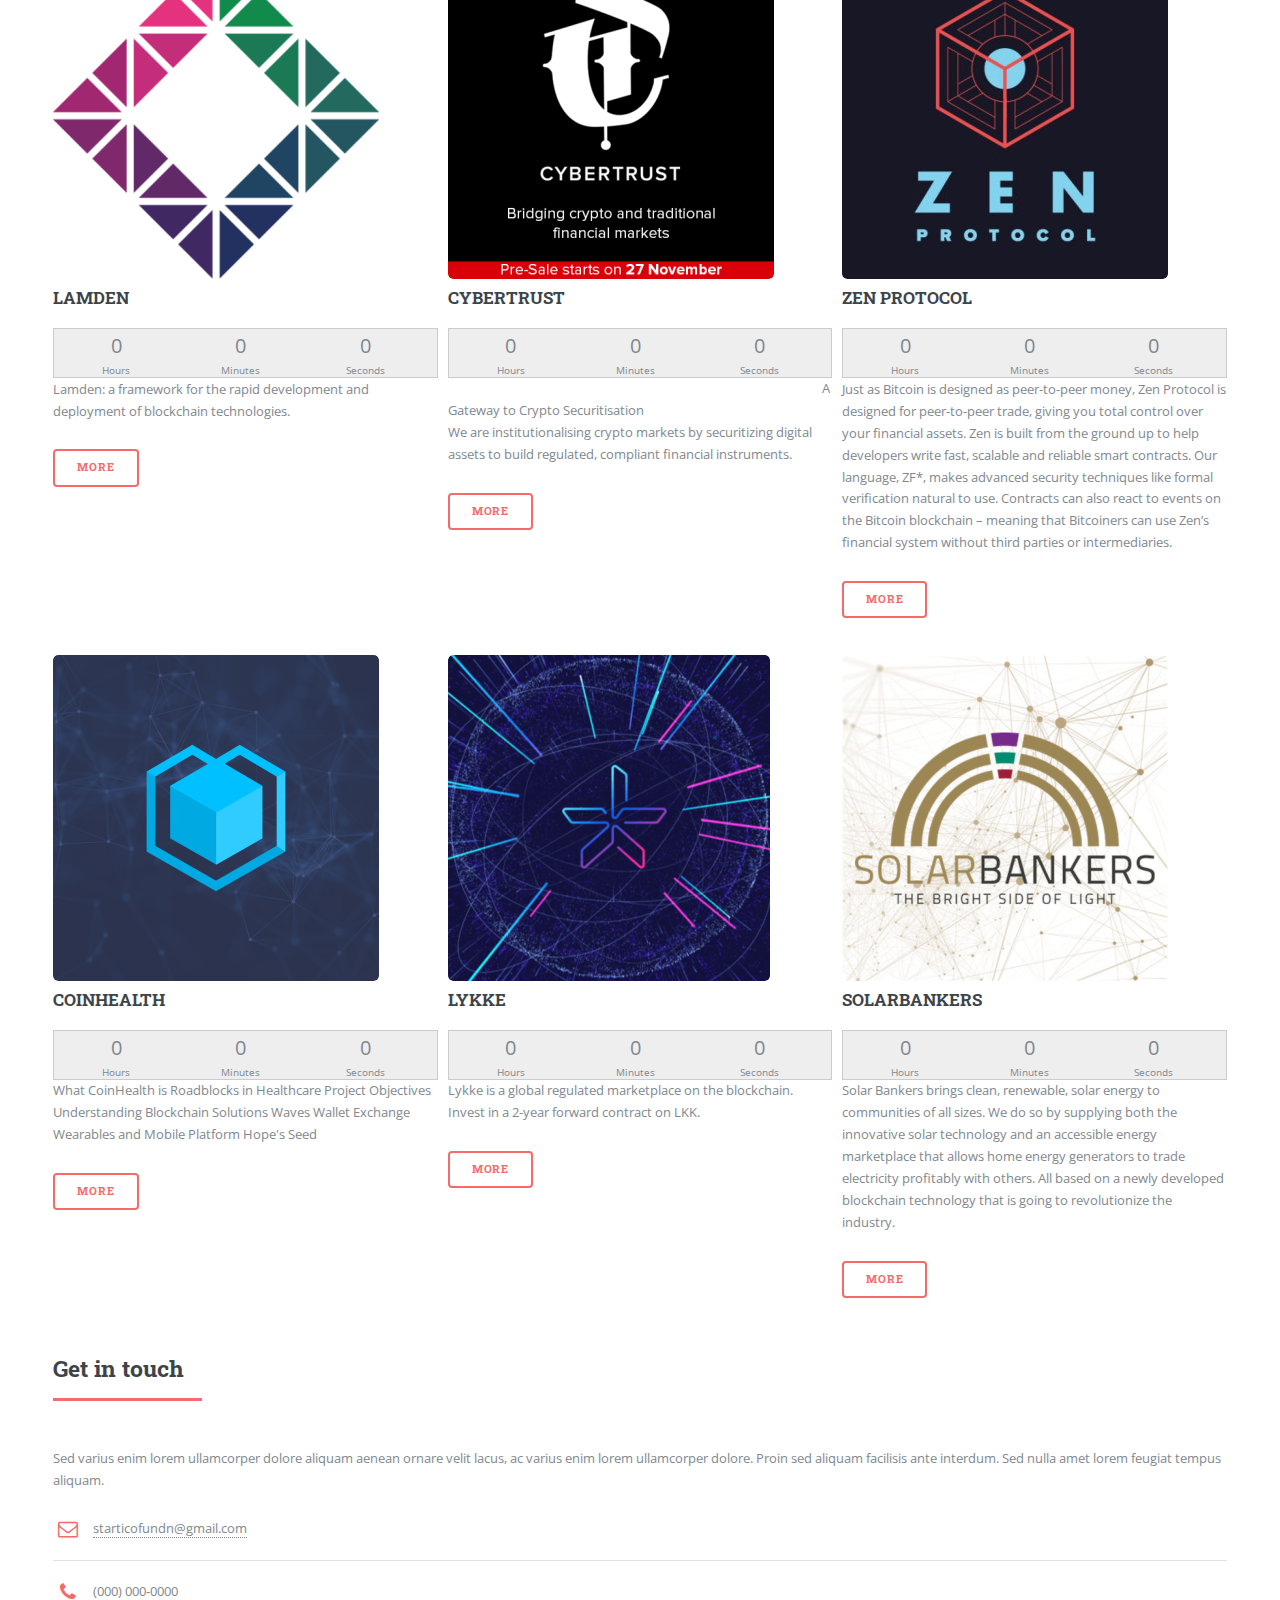
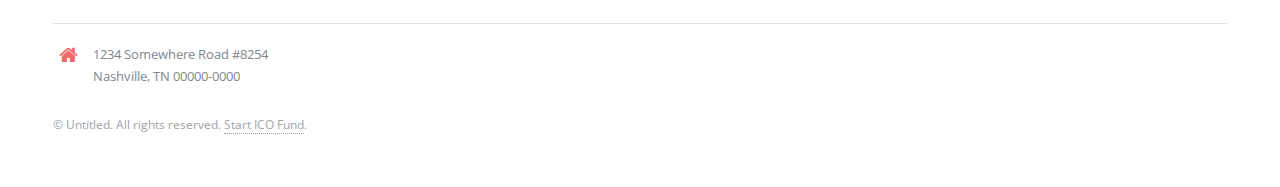
==== commit 8bdc3558: "1" ====
--- a/index.html
+++ b/index.html
@@ -214,7 +214,7 @@
 
 							<!-- Footer -->
 								<footer id="footer">
-									<p class="copyright">&copy; Untitled. All rights reserved. Demo Images: <a href="https://www.starticofund.com">Start ICO Fund</a>. </p>
+									<p class="copyright">&copy; Untitled. All rights reserved.  <a href="https://www.starticofund.com">Start ICO Fund</a>. </p>
 								</footer>
 
 						</div>
@@ -267,11 +267,11 @@
 
 				//------------------
 
-				$('#CoinHealthCountdown').countdown({until: $.countdown.UTCDate(-480, 2018, 1 -1, 18, 14, 6 , 26, 0)});
-
-				$('#LykkeCountdown').countdown({until: $.countdown.UTCDate(-480, 2018, 1 -1, 18, 14, 6 , 26, 0)});
-
-				$('#SolarBankersCountdown').countdown({until: $.countdown.UTCDate(-480, 2018, 1 -1, -1, 26, 6 , 26, 0)});
+				$('#CoinHealthCountdown').countdown({until: $.countdown.UTCDate(-480, 2018, 1 -1, 17, 28, 6 , 26, 0)});
+
+				$('#LykkeCountdown').countdown({until: $.countdown.UTCDate(-480, 2018, 1 -1, 24, 28, 6 , 26, 0)});
+
+				$('#SolarBankersCountdown').countdown({until: $.countdown.UTCDate(-480, 2017, 11, 31, -8, 6 , 26, 0)});
 
 				//------------------
 
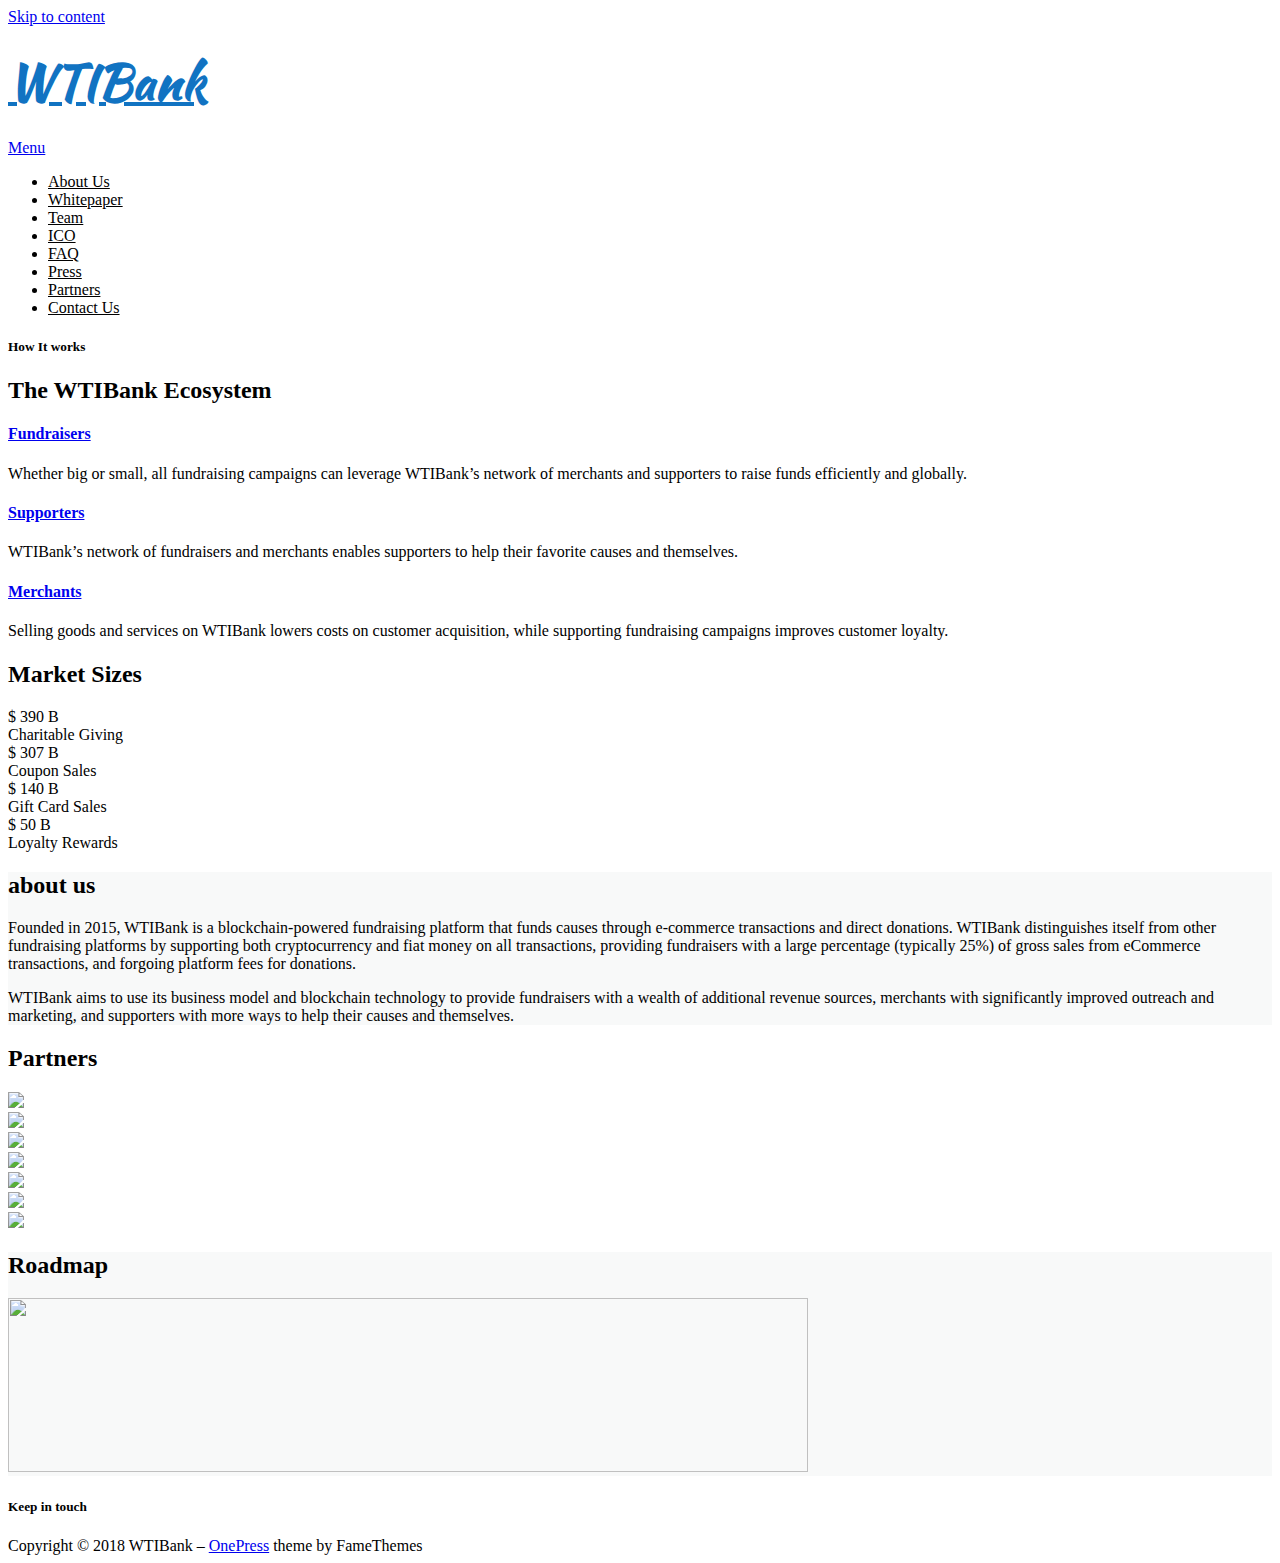
==== commit a1525cc1: "1" ====
--- a/index.html
+++ b/index.html
@@ -1,286 +1,474 @@
-<!DOCTYPE HTML>
-<!--
-	Editorial by HTML5 UP
-	html5up.net | @ajlkn
-	Free for personal and commercial use under the CCA 3.0 license (html5up.net/license)
--->
-<html>
-	<head>
-		<title>Elements - Editorial by HTML5 UP</title>
-		<meta charset="utf-8" />
-		<meta name="viewport" content="width=device-width, initial-scale=1, user-scalable=no" />
-		<!--[if lte IE 8]><script src="assets/js/ie/html5shiv.js"></script><![endif]-->
-		<link rel="stylesheet" href="assets/css/main.css" />
-		<link rel="stylesheet" href="countdown/css/jquery.countdown.css" />
+<!DOCTYPE html>
+<html lang="en-US" prefix="og: http://ogp.me/ns#">
 
-		<!--[if lte IE 9]><link rel="stylesheet" href="assets/css/ie9.css" /><![endif]-->
-		<!--[if lte IE 8]><link rel="stylesheet" href="assets/css/ie8.css" /><![endif]-->
-	</head>
-	<body>
+<!-- Mirrored from www.wtibank.com/ by HTTrack Website Copier/3.x [XR&CO'2014], Wed, 10 Jan 2018 14:44:16 GMT -->
+<!-- Added by HTTrack --><meta http-equiv="content-type" content="text/html;charset=UTF-8" /><!-- /Added by HTTrack -->
+<head>
+<meta charset="UTF-8">
+<meta name="viewport" content="width=device-width, initial-scale=1">
+<link rel="profile" href="http://gmpg.org/xfn/11">
+<link rel="pingback" href="xmlrpc.php">
+<title>Home | WTIBank</title>
+
+<!-- This site is optimized with the Yoast SEO plugin v5.9.3 - https://yoast.com/wordpress/plugins/seo/ -->
+<link rel="canonical" href="index.html" />
+<meta property="og:locale" content="en_US" />
+<meta property="og:type" content="website" />
+<meta property="og:title" content="Home | WTIBank" />
+<meta property="og:url" content="index.html" />
+<meta property="og:site_name" content="WTIBank" />
+<meta name="twitter:card" content="summary" />
+<meta name="twitter:title" content="Home | WTIBank" />
+<meta name="twitter:site" content="@fundcru" />
+<meta name="twitter:creator" content="@fundcru" />
+<script type='application/ld+json'>{"@context":"http:\/\/schema.org","@type":"WebSite","@id":"#website","url":"https:\/\/www.wtibank.com\/","name":"WTIBank","potentialAction":{"@type":"SearchAction","target":"https:\/\/www.wtibank.com\/?s={search_term_string}","query-input":"required name=search_term_string"}}</script>
+<script type='application/ld+json'>{"@context":"http:\/\/schema.org","@type":"Organization","url":"https:\/\/www.wtibank.com\/","sameAs":["https:\/\/www.facebook.com\/WTIBank\/","index.html\/\/www.instagram.com\/WTIBank\/","index.html\/\/www.linkedin.com\/company\/13444727\/","index.html\/\/www.pinterest.com\/WTIBank\/","https:\/\/twitter.com\/WTIBank"],"@id":"#organization","name":"WTIBank","logo":"https:\/\/corporate.WTIBank.com\/wp-content\/uploads\/2017\/10\/WTIBank-Rect.png"}</script>
+<!-- / Yoast SEO plugin. -->
+
+<link rel='dns-prefetch' href='http://fonts.googleapis.com/' />
+<link rel='dns-prefetch' href='http://s.w.org/' />
+<link rel="alternate" type="application/rss+xml" title="WTIBank &raquo; Feed" href="feed/index.html" />
+<link rel="alternate" type="application/rss+xml" title="WTIBank &raquo; Comments Feed" href="comments/feed/index.html" />
+		<script type="text/javascript">
+			window._wpemojiSettings = {"baseUrl":"https:\/\/s.w.org\/images\/core\/emoji\/2.3\/72x72\/","ext":".png","svgUrl":"https:\/\/s.w.org\/images\/core\/emoji\/2.3\/svg\/","svgExt":".svg","source":{"concatemoji":"https:\/\/www.wtibank.com\/wp-includes\/js\/wp-emoji-release.min.js?ver=4.9.1"}};
+			!function(a,b,c){function d(a,b){var c=String.fromCharCode;l.clearRect(0,0,k.width,k.height),l.fillText(c.apply(this,a),0,0);var d=k.toDataURL();l.clearRect(0,0,k.width,k.height),l.fillText(c.apply(this,b),0,0);var e=k.toDataURL();return d===e}function e(a){var b;if(!l||!l.fillText)return!1;switch(l.textBaseline="top",l.font="600 32px Arial",a){case"flag":return!(b=d([55356,56826,55356,56819],[55356,56826,8203,55356,56819]))&&(b=d([55356,57332,56128,56423,56128,56418,56128,56421,56128,56430,56128,56423,56128,56447],[55356,57332,8203,56128,56423,8203,56128,56418,8203,56128,56421,8203,56128,56430,8203,56128,56423,8203,56128,56447]),!b);case"emoji":return b=d([55358,56794,8205,9794,65039],[55358,56794,8203,9794,65039]),!b}return!1}function f(a){var c=b.createElement("script");c.src=a,c.defer=c.type="text/javascript",b.getElementsByTagName("head")[0].appendChild(c)}var g,h,i,j,k=b.createElement("canvas"),l=k.getContext&&k.getContext("2d");for(j=Array("flag","emoji"),c.supports={everything:!0,everythingExceptFlag:!0},i=0;i<j.length;i++)c.supports[j[i]]=e(j[i]),c.supports.everything=c.supports.everything&&c.supports[j[i]],"flag"!==j[i]&&(c.supports.everythingExceptFlag=c.supports.everythingExceptFlag&&c.supports[j[i]]);c.supports.everythingExceptFlag=c.supports.everythingExceptFlag&&!c.supports.flag,c.DOMReady=!1,c.readyCallback=function(){c.DOMReady=!0},c.supports.everything||(h=function(){c.readyCallback()},b.addEventListener?(b.addEventListener("DOMContentLoaded",h,!1),a.addEventListener("load",h,!1)):(a.attachEvent("onload",h),b.attachEvent("onreadystatechange",function(){"complete"===b.readyState&&c.readyCallback()})),g=c.source||{},g.concatemoji?f(g.concatemoji):g.wpemoji&&g.twemoji&&(f(g.twemoji),f(g.wpemoji)))}(window,document,window._wpemojiSettings);
+		</script>
+		<style type="text/css">
+img.wp-smiley,
+img.emoji {
+	display: inline !important;
+	border: none !important;
+	box-shadow: none !important;
+	height: 1em !important;
+	width: 1em !important;
+	margin: 0 .07em !important;
+	vertical-align: -0.1em !important;
+	background: none !important;
+	padding: 0 !important;
+}
+</style>
+<link rel='stylesheet' id='wppb_css-css'  href='wp-content/plugins/progress-bar/css/wppb5859.css?ver=4.9.1' type='text/css' media='all' />
+<link rel='stylesheet' id='contact-form-7-css'  href='wp-content/plugins/contact-form-7/includes/css/styles20fd.css?ver=4.9.2' type='text/css' media='all' />
+<link rel='stylesheet' id='mbpro-font-awesome-css'  href='wp-content/plugins/maxbuttons/assets/libraries/font-awesome/css/font-awesome.min5859.css?ver=4.9.1' type='text/css' media='all' />
+<link rel='stylesheet' id='tc-team-members-css'  href='wp-content/plugins/tc-team-members/assets/css/tc-plugin5859.css?ver=4.9.1' type='text/css' media='all' />
+<link rel='stylesheet' id='tc-font-awesome-css'  href='wp-content/plugins/tc-team-members/vendors/font-awesome/css/font-awesome5859.css?ver=4.9.1' type='text/css' media='all' />
+<link rel='stylesheet' id='ewd-ufaq-style-css'  href='wp-content/plugins/ultimate-faqs/css/ewd-ufaq-styles5859.css?ver=4.9.1' type='text/css' media='all' />
+<link rel='stylesheet' id='ewd-ufaq-rrssb-css'  href='wp-content/plugins/ultimate-faqs/css/rrssb-min5859.css?ver=4.9.1' type='text/css' media='all' />
+<link rel='stylesheet' id='SFSImainCss-css'  href='wp-content/plugins/ultimate-social-media-icons/css/sfsi-style5859.css?ver=4.9.1' type='text/css' media='all' />
+<link rel='stylesheet' id='lvca-accordion-css'  href='wp-content/plugins/addons-for-visual-composer/includes/addons/accordion/css/style4735.css?ver=1.7.1' type='text/css' media='all' />
+<link rel='stylesheet' id='lvca-slick-css'  href='wp-content/plugins/addons-for-visual-composer/assets/css/slick4735.css?ver=1.7.1' type='text/css' media='all' />
+<link rel='stylesheet' id='lvca-carousel-css'  href='wp-content/plugins/addons-for-visual-composer/includes/addons/carousel/css/style4735.css?ver=1.7.1' type='text/css' media='all' />
+<link rel='stylesheet' id='lvca-clients-css'  href='wp-content/plugins/addons-for-visual-composer/includes/addons/clients/css/style4735.css?ver=1.7.1' type='text/css' media='all' />
+<link rel='stylesheet' id='lvca-heading-css'  href='wp-content/plugins/addons-for-visual-composer/includes/addons/heading/css/style4735.css?ver=1.7.1' type='text/css' media='all' />
+<link rel='stylesheet' id='lvca-odometers-css'  href='wp-content/plugins/addons-for-visual-composer/includes/addons/odometers/css/style4735.css?ver=1.7.1' type='text/css' media='all' />
+<link rel='stylesheet' id='lvca-piecharts-css'  href='wp-content/plugins/addons-for-visual-composer/includes/addons/piecharts/css/style4735.css?ver=1.7.1' type='text/css' media='all' />
+<link rel='stylesheet' id='lvca-portfolio-css'  href='wp-content/plugins/addons-for-visual-composer/includes/addons/portfolio/css/style4735.css?ver=1.7.1' type='text/css' media='all' />
+<link rel='stylesheet' id='lvca-posts-carousel-css'  href='wp-content/plugins/addons-for-visual-composer/includes/addons/posts-carousel/css/style4735.css?ver=1.7.1' type='text/css' media='all' />
+<link rel='stylesheet' id='lvca-pricing-table-css'  href='wp-content/plugins/addons-for-visual-composer/includes/addons/pricing-table/css/style4735.css?ver=1.7.1' type='text/css' media='all' />
+<link rel='stylesheet' id='lvca-services-css'  href='wp-content/plugins/addons-for-visual-composer/includes/addons/services/css/style4735.css?ver=1.7.1' type='text/css' media='all' />
+<link rel='stylesheet' id='lvca-stats-bar-css'  href='wp-content/plugins/addons-for-visual-composer/includes/addons/stats-bar/css/style4735.css?ver=1.7.1' type='text/css' media='all' />
+<link rel='stylesheet' id='lvca-tabs-css'  href='wp-content/plugins/addons-for-visual-composer/includes/addons/tabs/css/style4735.css?ver=1.7.1' type='text/css' media='all' />
+<link rel='stylesheet' id='lvca-team-members-css'  href='wp-content/plugins/addons-for-visual-composer/includes/addons/team/css/style4735.css?ver=1.7.1' type='text/css' media='all' />
+<link rel='stylesheet' id='lvca-testimonials-css'  href='wp-content/plugins/addons-for-visual-composer/includes/addons/testimonials/css/style4735.css?ver=1.7.1' type='text/css' media='all' />
+<link rel='stylesheet' id='lvca-flexslider-css'  href='wp-content/plugins/addons-for-visual-composer/assets/css/flexslider4735.css?ver=1.7.1' type='text/css' media='all' />
+<link rel='stylesheet' id='lvca-testimonials-slider-css'  href='wp-content/plugins/addons-for-visual-composer/includes/addons/testimonials-slider/css/style4735.css?ver=1.7.1' type='text/css' media='all' />
+<link rel='stylesheet' id='mdnooz-front-css'  href='wp-content/plugins/nooz/inc/assets/front34c4.css?ver=0.14.1' type='text/css' media='all' />
+<link rel='stylesheet' id='onepress-fonts-css'  href='https://fonts.googleapis.com/css?family=Raleway%3A400%2C500%2C600%2C700%2C300%2C100%2C800%2C900%7COpen+Sans%3A400%2C300%2C300italic%2C400italic%2C600%2C600italic%2C700%2C700italic&amp;subset=latin%2Clatin-ext&amp;ver=2.0.2' type='text/css' media='all' />
+<link rel='stylesheet' id='onepress-animate-css'  href='wp-content/themes/onepress/assets/css/animate.min4c56.css?ver=2.0.2' type='text/css' media='all' />
+<link rel='stylesheet' id='onepress-fa-css'  href='wp-content/themes/onepress/assets/css/font-awesome.min1849.css?ver=4.7.0' type='text/css' media='all' />
+<link rel='stylesheet' id='onepress-bootstrap-css'  href='wp-content/themes/onepress/assets/css/bootstrap.min4c56.css?ver=2.0.2' type='text/css' media='all' />
+<link rel='stylesheet' id='onepress-style-css'  href='wp-content/themes/onepress/style5859.css?ver=4.9.1' type='text/css' media='all' />
+<style id='onepress-style-inline-css' type='text/css'>
+#main .video-section section.hero-slideshow-wrapper{background:transparent}.hero-slideshow-wrapper:after{position:absolute;top:0px;left:0px;width:100%;height:100%;background-color:rgba(0,0,0,0);display:block;content:""}.body-desktop .parallax-hero .hero-slideshow-wrapper:after{display:none!important}#parallax-hero>.parallax-bg::before{background-color:rgba(0,0,0,0);opacity:1}.body-desktop .parallax-hero .hero-slideshow-wrapper:after{display:none!important}.site-header,.is-transparent .site-header.header-fixed{background:#ffffff;border-bottom:0px none}.onepress-menu>li>a{color:#000000}.site-branding .site-title,.site-branding .site-text-logo{color:#2575bb}#footer-widgets{}.gallery-carousel .g-item{padding:0px 1px}.gallery-carousel{margin-left:-1px;margin-right:-1px}.gallery-grid .g-item,.gallery-masonry .g-item .inner{padding:1px}.gallery-grid,.gallery-masonry{margin:-1px} .section-about_us{ background-color: rgba(248,249,249,1); } 
+  .section-clients{ background-color: rgba(255,255,255,1); } 
+  .section-sid1509085151755{ background-color: rgba(248,249,249,1); } 
+ 
+</style>
+<link rel='stylesheet' id='onepress-gallery-lightgallery-css'  href='wp-content/themes/onepress/assets/css/lightgallery5859.css?ver=4.9.1' type='text/css' media='all' />
+<link rel='stylesheet' id='tablepress-default-css'  href='wp-content/plugins/tablepress/css/default.min3aa8.css?ver=1.9' type='text/css' media='all' />
+<link rel='stylesheet' id='lvca-frontend-styles-css'  href='wp-content/plugins/addons-for-visual-composer/assets/css/lvca-frontend4735.css?ver=1.7.1' type='text/css' media='all' />
+<link rel='stylesheet' id='lvca-icomoon-styles-css'  href='wp-content/plugins/addons-for-visual-composer/assets/css/icomoon4735.css?ver=1.7.1' type='text/css' media='all' />
+<link rel='stylesheet' id='onepress-plus-style-css'  href='wp-content/plugins/onepress-plus/onepress-plus4c56.css?ver=2.0.2' type='text/css' media='all' />
+<script type='text/javascript'>
+/* <![CDATA[ */
+var onepress_js_settings = {"onepress_disable_animation":"","onepress_disable_sticky_header":"","onepress_vertical_align_menu":"","hero_animation":"flipInX","hero_speed":"5000","hero_fade":"750","hero_duration":"5000","hero_disable_preload":"","is_home":"","gallery_enable":"1","is_rtl":""};
+var OnePress_Plus = {"ajax_url":"https:\/\/www.wtibank.com\/wp-admin\/admin-ajax.php","browser_warning":" Your browser does not support the video tag. I suggest you upgrade your browser."};
+/* ]]> */
+</script>
+<script type='text/javascript' src='wp-includes/js/jquery/jqueryb8ff.js?ver=1.12.4'></script>
+<script type='text/javascript' src='wp-includes/js/jquery/jquery-migrate.min330a.js?ver=1.4.1'></script>
+<script type='text/javascript'>
+/* <![CDATA[ */
+var gadwpUAEventsData = {"options":{"event_tracking":"1","event_downloads":"zip|mp3*|mpe*g|pdf|docx*|pptx*|xlsx*|rar*","event_bouncerate":0,"aff_tracking":1,"event_affiliates":"\/out\/","hash_tracking":"1","root_domain":"fundcru.com","event_timeout":100,"event_precision":0,"event_formsubmit":1,"ga_pagescrolldepth_tracking":1}};
+/* ]]> */
+</script>
+<script type='text/javascript' src='wp-content/plugins/google-analytics-dashboard-for-wp/front/js/tracking-analytics-eventse0fb.js?ver=5.1.2.5'></script>
+<script type='text/javascript' src='wp-content/plugins/google-analytics-dashboard-for-wp/front/js/tracking-scrolldepthe0fb.js?ver=5.1.2.5'></script>
+<script type='text/javascript' src='wp-content/plugins/progress-bar/js/wppb_animate5859.js?ver=4.9.1'></script>
+<script type='text/javascript'>
+/* <![CDATA[ */
+var mb_ajax = {"ajaxurl":"https:\/\/www.wtibank.com\/wp-admin\/admin-ajax.php"};
+/* ]]> */
+</script>
+<script type='text/javascript' src='wp-content/plugins/maxbuttons/js/min/front68b3.js?ver=1'></script>
+<script type='text/javascript' src='wp-content/plugins/addons-for-visual-composer/includes/addons/accordion/js/accordion.min4735.js?ver=1.7.1'></script>
+<script type='text/javascript' src='wp-content/plugins/addons-for-visual-composer/assets/js/slick.min4735.js?ver=1.7.1'></script>
+<script type='text/javascript' src='wp-content/plugins/addons-for-visual-composer/assets/js/jquery.waypoints.min4735.js?ver=1.7.1'></script>
+<script type='text/javascript' src='wp-content/plugins/addons-for-visual-composer/assets/js/jquery.stats.min4735.js?ver=1.7.1'></script>
+<script type='text/javascript' src='wp-content/plugins/addons-for-visual-composer/includes/addons/odometers/js/odometer.min4735.js?ver=1.7.1'></script>
+<script type='text/javascript' src='wp-content/plugins/addons-for-visual-composer/includes/addons/piecharts/js/piechart.min4735.js?ver=1.7.1'></script>
+<script type='text/javascript' src='wp-content/plugins/addons-for-visual-composer/assets/js/isotope.pkgd.min4735.js?ver=1.7.1'></script>
+<script type='text/javascript' src='wp-content/plugins/addons-for-visual-composer/assets/js/imagesloaded.pkgd.min4735.js?ver=1.7.1'></script>
+<script type='text/javascript' src='wp-content/plugins/addons-for-visual-composer/includes/addons/portfolio/js/portfolio.min4735.js?ver=1.7.1'></script>
+<script type='text/javascript' src='wp-content/plugins/addons-for-visual-composer/includes/addons/posts-carousel/js/posts-carousel.min4735.js?ver=1.7.1'></script>
+<script type='text/javascript' src='wp-content/plugins/addons-for-visual-composer/includes/addons/spacer/js/spacer.min4735.js?ver=1.7.1'></script>
+<script type='text/javascript' src='wp-content/plugins/addons-for-visual-composer/includes/addons/stats-bar/js/stats-bar.min4735.js?ver=1.7.1'></script>
+<script type='text/javascript' src='wp-content/plugins/addons-for-visual-composer/includes/addons/tabs/js/tabs.min4735.js?ver=1.7.1'></script>
+<script type='text/javascript' src='wp-content/plugins/addons-for-visual-composer/assets/js/jquery.flexslider.min4735.js?ver=1.7.1'></script>
+<script type='text/javascript' src='wp-content/plugins/addons-for-visual-composer/includes/addons/testimonials-slider/js/testimonials.min4735.js?ver=1.7.1'></script>
+<link rel='https://api.w.org/' href='wp-json/index.html' />
+<link rel="EditURI" type="application/rsd+xml" title="RSD" href="xmlrpc0db0.php?rsd" />
+<link rel="wlwmanifest" type="application/wlwmanifest+xml" href="wp-includes/wlwmanifest.xml" /> 
+<meta name="generator" content="WordPress 4.9.1" />
+<link rel='shortlink' href='index.html' />
+<link rel="alternate" type="application/json+oembed" href="wp-json/oembed/1.0/embed84ba.json?url=https%3A%2F%2Fwww.wtibank.com%2F" />
+<link rel="alternate" type="text/xml+oembed" href="wp-json/oembed/1.0/embedbfd9?url=https%3A%2F%2Fwww.wtibank.com%2F&amp;format=xml" />
+
+<meta name="[base64]" content="TYj4ehFJYNa91fMwCpYT"/><meta name="generator" content="Powered by WPBakery Page Builder - drag and drop page builder for WordPress."/>
+<!--[if lte IE 9]><link rel="stylesheet" type="text/css" href="https://www.wtibank.com/wp-content/plugins/js_composer/assets/css/vc_lte_ie9.min.css" media="screen"><![endif]--><link rel="icon" href="wp-content/uploads/2017/11/cropped-FundCru-Logo-Square-Kaushan-512x512-32x32.png" sizes="32x32" />
+<link rel="icon" href="wp-content/uploads/2017/11/cropped-FundCru-Logo-Square-Kaushan-512x512-192x192.png" sizes="192x192" />
+<link rel="apple-touch-icon-precomposed" href="wp-content/uploads/2017/11/cropped-FundCru-Logo-Square-Kaushan-512x512-180x180.png" />
+<meta name="msapplication-TileImage" content="https://www.wtibank.com/wp-content/uploads/2017/11/cropped-FundCru-Logo-Square-Kaushan-512x512-270x270.png" />
+<link id='wp-typo-google-font' href='https://fonts.googleapis.com/css?family=Kaushan+Script&amp;subset=latin,latin-ext' rel='stylesheet' type='text/css'>
+<style class="wp-typography-print-styles" type="text/css">
+#page .site-branding .site-title, #page .site-branding .site-text-logo { 
+	font-family: "Kaushan Script";
+	color: #1173c2;
+	font-style: normal;
+ }
+</style>
+<!-- BEGIN GADWP v5.1.2.5 Universal Analytics - https://deconf.com/google-analytics-dashboard-wordpress/ -->
+<script>
+(function(i,s,o,g,r,a,m){i['GoogleAnalyticsObject']=r;i[r]=i[r]||function(){
+	(i[r].q=i[r].q||[]).push(arguments)},i[r].l=1*new Date();a=s.createElement(o),
+	m=s.getElementsByTagName(o)[0];a.async=1;a.src=g;m.parentNode.insertBefore(a,m)
+})(window,document,'script','../www.google-analytics.com/analytics.js','ga');
+  ga('create', 'UA-108490254-1', 'auto', {'useAmpClientId': true});
+  ga('require', 'ec');
+  ga('send', 'pageview');
+</script>
+<!-- END GADWP Universal Analytics -->
+		<style type="text/css" id="wp-custom-css">
+			/*
+You can add your own CSS here.
+
+Click the help icon above to learn more.
+*/
+
+/*
+WTIBank logo
+*/
+.site-title .site-text-logo{
+	text-transform: none;
+	font-size: 150%;
+    letter-spacing: 0px;
+}		</style>
+	<noscript><style type="text/css"> .wpb_animate_when_almost_visible { opacity: 1; }</style></noscript></head>
+
+<body class="home page-template page-template-template-frontpage page-template-template-frontpage-php page page-id-1251 group-blog wpb-js-composer js-comp-ver-5.4.2 vc_responsive">
+
+<!-- page  -->
+<div id="page" class="hfeed site">
+	<a class="skip-link screen-reader-text" href="#content">Skip to content</a>
+    <div id="header-section" class="h-on-top no-transparent">        <header id="masthead" class="site-header header-contained is-sticky no-scroll no-t h-on-top" role="banner">
+            <div class="container">
+                <div class="site-branding">
+                <div class="site-brand-inner no-logo-img has-title no-desc"><h1 class="site-title"><a class="site-text-logo" href="index.html" rel="home">WTIBank</a></h1></div>                </div>
+                <div class="header-right-wrapper">
+                    <a href="#0" id="nav-toggle">Menu<span></span></a>
+                    <nav id="site-navigation" class="main-navigation" role="navigation">
+                        <ul class="onepress-menu">
+                            <li id="menu-item-1603" class="menu-item menu-item-type-custom menu-item-object-custom current-menu-item current_page_item menu-item-home menu-item-1603"><a href="index.html#about_us">About Us</a></li>
+<li id="menu-item-1314" class="menu-item menu-item-type-custom menu-item-object-custom menu-item-1314"><a href="whitepaper-documents-repository/index.html">Whitepaper</a></li>
+<li id="menu-item-30" class="menu-item menu-item-type-custom menu-item-object-custom menu-item-30"><a href="team/index.html">Team</a></li>
+<li id="menu-item-1572" class="menu-item menu-item-type-custom menu-item-object-custom menu-item-1572"><a href="ico/index.html">ICO</a></li>
+<!-- <li id="menu-item-2086" class="menu-item menu-item-type-custom menu-item-object-custom menu-item-2086"><a href="indexbb64.html?page_id=1514%20">FAQ</a></li> -->
+<li id="menu-item-1572" class="menu-item menu-item-type-custom menu-item-object-custom menu-item-1572"><a href="faq/index.html">FAQ</a></li>
+<li id="menu-item-2190" class="menu-item menu-item-type-custom menu-item-object-custom menu-item-2190"><a href="press/index.html">Press</a></li>
+<li id="menu-item-1563" class="menu-item menu-item-type-custom menu-item-object-custom current-menu-item current_page_item menu-item-home menu-item-1563"><a href="index.html#clients">Partners</a></li>
+<li id="menu-item-1693" class="menu-item menu-item-type-custom menu-item-object-custom menu-item-1693"><a href="contact-form/index.html">Contact Us</a></li>
+                        </ul>
+                    </nav>
+                    <!-- #site-navigation -->
+                </div>
+            </div>
+        </header>
+
+
+<!-- section  
+        <section id="hero"  data-images="[&quot;https:\/\/www.wtibank.com\/wp-content\/uploads\/2017\/10\/Accenture-Outlook-What-Every-CEO-Should-Know-About-Blockchain.jpg&quot;]"             class="hero-slideshow-wrapper  hero-slideshow-normal">
+
+            <div class="slider-spinner">
+                <div class="double-bounce1"></div>
+                <div class="double-bounce2"></div>
+            </div>
+
+            <div class="container" style="padding-top: 10%; padding-bottom: 10%;">
+                <div class="hero__content hero-content-style1">
+                    <h2 class="hero-large-text">blockchain-powered
+<span class="js-rotating">commercialized | smart contract | effective | decentralized</span><br />
+fundraising platform</h2>                    <p class="hero-small-text"> Connecting <strong> fundraisers, supporters,</strong> and <strong>merchants</strong> in an ecosystem <br />
+<strong>where everyone wins.</strong><br />
+<strong>Token sale starts on December 5, 2017, 13:00 UTC</strong></p>                    <a href="ico/index.html" class="btn btn-secondary-outline btn-lg">Initial Coin Offering</a>                    <a href="https://go.fundcru.com/raise/chefsgiving" class="btn btn-theme-primary btn-lg">DONATE to California Wild Fire Campaign</a>                </div>
+            </div>
+            	</section>
+			-->
+
+</div>
+<!-- page end -->
+
+
+<!-- content  -->
+
+	<div id="content" class="site-content">
+		<main id="main" class="site-main" role="main">
+
+		<!-- section  -->
+            <section id="features"          class="section-features section-padding section-meta onepage-section">
+        <div class="container">
+                <div class="section-title-area">
+            <h5 class="section-subtitle">How It works</h5>            <h2 class="section-title">The WTIBank Ecosystem</h2>                    </div>
+                <div class="section-content">
+            <div class="row">
+                            <div class="feature-item col-lg-4 col-sm-6 wow slideInUp">
+                    <div class="feature-media">
+                        <a href="https://go.fundcru.com/raise/chefsgiving">                        <span class="fa-stack fa-5x"><i class="fa fa-circle fa-stack-2x icon-background-default"></i> <i class="feature-icon fa fa fa-heart fa-stack-1x"></i></span>                        </a>                    </div>
+                    <h4><a href="https://go.fundcru.com/raise/chefsgiving">Fundraisers</a></h4>
+                    <div class="feature-item-content"><p>Whether big or small, all fundraising campaigns can leverage WTIBank&#8217;s network of merchants and supporters to raise funds efficiently and globally.</p>
+</div>
+                </div>
+                            <div class="feature-item col-lg-4 col-sm-6 wow slideInUp">
+                    <div class="feature-media">
+                        <a href="https://go.fundcru.com/raise/chefsgiving">                        <span class="fa-stack fa-5x"><i class="fa fa-circle fa-stack-2x icon-background-default"></i> <i class="feature-icon fa fa fa-users fa-stack-1x"></i></span>                        </a>                    </div>
+                    <h4><a href="https://go.fundcru.com/raise/chefsgiving">Supporters</a></h4>
+                    <div class="feature-item-content"><p>WTIBank&#8217;s network of fundraisers and merchants enables supporters to help their favorite causes and themselves.</p>
+</div>
+                </div>
+                            <div class="feature-item col-lg-4 col-sm-6 wow slideInUp">
+                    <div class="feature-media">
+                        <a href="https://go.fundcru.com/raise/chefsgiving">                        <span class="fa-stack fa-5x"><i class="fa fa-circle fa-stack-2x icon-background-default"></i> <i class="feature-icon fa fa fa-shopping-cart fa-stack-1x"></i></span>                        </a>                    </div>
+                    <h4><a href="https://go.fundcru.com/raise/chefsgiving">Merchants</a></h4>
+                    <div class="feature-item-content"><p>Selling goods and services on WTIBank lowers costs on customer acquisition, while supporting fundraising campaigns improves customer loyalty.</p>
+</div>
+                </div>
+                            <div class="feature-item col-lg-4 col-sm-6 wow slideInUp">
+                    <div class="feature-media">
+                                                                                            </div>
+                    <h4></h4>
+                    <div class="feature-item-content"></div>
+                </div>
+                        </div>
+        </div>
+    </div>
+    
+</section>
+					<!-- section  -->
+                    <section id="market_size"                  class="section-counter section-padding onepage-section">
+                                <div class="container">
+                                <div class="section-title-area">
+                                        <h2 class="section-title">Market Sizes</h2>                                    </div>
+                                <div class="row">
+                                            <div class="col-sm-6 col-md-3">
+                            <div class="counter_item">
+                                <div class="counter__number">
+                                                                            <span class="n-b">$</span>
+                                                                        <span class="n counter">390</span>
+                                                                            <span class="n-a">B</span>
+                                                                    </div>
+                                <div class="counter_title">Charitable Giving</div>
+                            </div>
+                        </div>
+                                                <div class="col-sm-6 col-md-3">
+                            <div class="counter_item">
+                                <div class="counter__number">
+                                                                            <span class="n-b">$</span>
+                                                                        <span class="n counter">307</span>
+                                                                            <span class="n-a">B</span>
+                                                                    </div>
+                                <div class="counter_title">Coupon Sales</div>
+                            </div>
+                        </div>
+                                                <div class="col-sm-6 col-md-3">
+                            <div class="counter_item">
+                                <div class="counter__number">
+                                                                            <span class="n-b">$</span>
+                                                                        <span class="n counter">140</span>
+                                                                            <span class="n-a">B</span>
+                                                                    </div>
+                                <div class="counter_title">Gift Card Sales</div>
+                            </div>
+                        </div>
+                                                <div class="col-sm-6 col-md-3">
+                            <div class="counter_item">
+                                <div class="counter__number">
+                                                                            <span class="n-b">$</span>
+                                                                        <span class="n counter">50</span>
+                                                                            <span class="n-a">B</span>
+                                                                    </div>
+                                <div class="counter_title">Loyalty Rewards</div>
+                            </div>
+                        </div>
+                                        </div>
+            </div>
+                            </section>
+
+						<!-- section  -->
+                        <section id="about_us"  class="section-about_us onepage-section section-meta section-padding">
+                                <div class="container">
+                                                                                                        <div class="section-title-area">
+                                                                                                                <h2 class="section-title">about us</h2>                                                                        <div class="section-desc"><p></p>
+</div>                                </div>
+                                                                        <div class="section-content-area custom-section-content"><p style="text-align: left">Founded in 2015, WTIBank is a blockchain-powered fundraising platform that funds causes through e-commerce transactions and direct donations. WTIBank distinguishes itself from other fundraising platforms by supporting both cryptocurrency and fiat money on all transactions, providing fundraisers with a large percentage (typically 25%) of gross sales from eCommerce transactions, and forgoing platform fees for donations.</p>
+<p style="text-align: left">WTIBank aims to use its business model and blockchain technology to provide fundraisers with a wealth of additional revenue sources, merchants with significantly improved outreach and marketing, and supporters with more ways to help their causes and themselves.</p>
+</div>
+                </div>
+                            </section>
+            <section id="clients"  class="section-padding section-clients onepage-section">
+    <div class="container">
+                    <div class="section-title-area">
+                                <h2 class="section-title">Partners</h2>                            </div>
+                    <div class="clients-wrapper slideInUp client-5-cols">
+                                <div class="client-col">
+                                                <img src="wp-content/uploads/2017/10/ATSoftLogo300x150_3D.png">
+                                            </div>
+                                        <div class="client-col">
+                                                <img src="wp-content/uploads/2017/10/mountain-mikes-logo.png">
+                                            </div>
+                                        <div class="client-col">
+                                                <img src="wp-content/uploads/2017/10/1024px-T-Mobile_logo.svg-1.png">
+                                            </div>
+                                        <div class="client-col">
+                                                <img src="wp-content/uploads/2017/10/The-Expat-Woman-Logo.png">
+                                            </div>
+                                        <div class="client-col">
+                                                <img src="wp-content/uploads/2017/10/Ogeeg-1.png">
+                                            </div>
+                                        <div class="client-col clearleft">
+                                                <img src="wp-content/uploads/2017/10/BayFrames.png">
+                                            </div>
+                                        <div class="client-col">
+                                                <img src="wp-content/uploads/2017/10/APlusInstitute.png">
+                                            </div>
+                            </div>
+            </div>
+</section>
+
+			<!-- section  -->
+            <section id="sid1509085151755"  class="section-sid1509085151755 onepage-section section-meta section-padding">
+                                <div class="container">
+                                                                                                        <div class="section-title-area">
+                                                                                                                <h2 class="section-title">Roadmap</h2>                                                                                                        </div>
+                                                                        <div class="section-content-area custom-section-content"><p><a href="wp-content/uploads/2017/11/Timeline_Fixed_Background.png"><img class="size-large wp-image-2319 aligncenter" src="wp-content/uploads/2017/11/Timeline_Fixed_Background-1024x223.png" alt="" width="800" height="174" srcset="https://www.wtibank.com/wp-content/uploads/2017/11/Timeline_Fixed_Background-1024x223.png 1024w, https://www.wtibank.com/wp-content/uploads/2017/11/Timeline_Fixed_Background-300x65.png 300w, https://www.wtibank.com/wp-content/uploads/2017/11/Timeline_Fixed_Background-768x168.png 768w" sizes="(max-width: 800px) 100vw, 800px" /></a></p>
+			</div>
+                </div>
+                            </section>
+
+
+            		</main><!-- #main -->
+	</div><!-- #content -->
+
+
+
+
+
+
+    <footer id="colophon" class="site-footer" role="contentinfo">
+                        <div class="footer-connect">
+            <div class="container">
+                <div class="row">
+                     <div class="col-md-8 offset-md-2 col-sm-12 offset-md-0">        <div class="footer-social">
+            <h5 class="follow-heading">Keep in touch</h5><div class="footer-social-icons"><a target="_blank" href="https://t.me/joinchat/Gom_-A5qYHZXIduEnPE1ww" title="Telegram"><i class="fa fa fa-telegram"></i></a><a target="_blank" href="https://medium.com/@fundcru" title="Medium"><i class="fa  fa-medium"></i></a><a target="_blank" href="https://join.slack.com/t/fundcruinc/shared_invite/enQtMjY4Nzg4MDUwMjQyLTkzZjhhMjI0OTQ0MjA4ZmRkYjUyYmFjYjUxNGE0NjhjOWE1OWU2M2M0MzVjZmYyMjQ2YTkwY2NiNDJiNGFkODY" title="slack"><i class="fa fa fa-slack"></i></a><a target="_blank" href="https://github.com/fundcru" title="Github"><i class="fa fa fa-github"></i></a><a target="_blank" href="https://twitter.com/fundcru" title="twitter"><i class="fa fa fa-twitter"></i></a><a target="_blank" href="https://www.linkedin.com/company/fundcruinc/" title="Linkedin"><i class="fa fa fa-linkedin"></i></a><a target="_blank" href="https://www.facebook.com/fundcru/" title="Facebook"><i class="fa  fa-facebook"></i></a></div>        </div>
+        </div>                </div>
+            </div>
+        </div>
+    
+        <div class="site-info">
+            <div class="container">
+                                Copyright &copy; 2018 WTIBank<span class="sep"> &ndash; </span><a href="https://www.famethemes.com/themes/onepress">OnePress</a> theme by FameThemes            </div>
+        </div>
+        <!-- .site-info -->
+
+    </footer><!-- #colophon -->
+    </div><!-- #page -->
+
+        <!--facebook like and share js -->
+        <div id="fb-root"></div>
+		
+
+<link rel='stylesheet' id='countdown_css-css'  href='wp-content/plugins/widget-countdown/includes/style/style5859.css?ver=4.9.1' type='text/css' media='all' />
+<link rel='stylesheet' id='dashicons-css'  href='wp-includes/css/dashicons.min5859.css?ver=4.9.1' type='text/css' media='all' />
+<link rel='stylesheet' id='thickbox-css'  href='wp-includes/js/thickbox/thickbox5859.css?ver=4.9.1' type='text/css' media='all' />
+<link rel='stylesheet' id='fm-jquery-ui-css'  href='wp-content/plugins/form-maker/css/jquery-ui.customf184.css?ver=1.12.7' type='text/css' media='all' />
+<link rel='stylesheet' id='fm-frontend-css'  href='wp-content/plugins/form-maker/css/form_maker_frontendf184.css?ver=1.12.7' type='text/css' media='all' />
+<link rel='stylesheet' id='fm-googlefonts-css'  href='https://fonts.googleapis.com/css?family=Open+Sans|Oswald|Droid+Sans|Lato|Open+Sans+Condensed|PT+Sans|Ubuntu|PT+Sans+Narrow|Yanone+Kaffeesatz|Roboto+Condensed|Source+Sans+Pro|Nunito|Francois+One|Roboto|Raleway|Arimo|Cuprum|Play|Dosis|Abel|Droid+Serif|Arvo|Lora|Rokkitt|PT+Serif|Bitter|Merriweather|Vollkorn|Cantata+One|Kreon|Josefin+Slab|Playfair+Display|Bree+Serif|Crimson+Text|Old+Standard+TT|Sanchez|Crete+Round|Cardo|Noticia+Text|Judson|Lobster|Unkempt|Changa+One|Special+Elite|Chewy|Comfortaa|Boogaloo|Fredoka+One|Luckiest+Guy|Cherry+Cream+Soda|Lobster+Two|Righteous|Squada+One|Black+Ops+One|Happy+Monkey|Passion+One|Nova+Square|Metamorphous|Poiret+One|Bevan|Shadows+Into+Light|The+Girl+Next+Door|Coming+Soon|Dancing+Script|Pacifico|Crafty+Girls|Calligraffitti|Rock+Salt|Amatic+SC|Leckerli+One|Tangerine|Reenie+Beanie|Satisfy|Gloria+Hallelujah|Permanent+Marker|Covered+By+Your+Grace|Walter+Turncoat|Patrick+Hand|Schoolbell|Indie+Flower&amp;subset=greek,latin,greek-ext,vietnamese,cyrillic-ext,latin-ext,cyrillic' type='text/css' media='all' />
+<link rel='stylesheet' id='fm-animate-css'  href='wp-content/plugins/form-maker/css/fm-animatef184.css?ver=1.12.7' type='text/css' media='all' />
+<script type='text/javascript'>
+/* <![CDATA[ */
+var wpcf7 = {"apiSettings":{"root":"https:\/\/www.wtibank.com\/wp-json\/contact-form-7\/v1","namespace":"contact-form-7\/v1"},"recaptcha":{"messages":{"empty":"Please verify that you are not a robot."}}};
+/* ]]> */
+</script>
+<script type='text/javascript' src='wp-content/plugins/contact-form-7/includes/js/scripts20fd.js?ver=4.9.2'></script>
+<script type='text/javascript'>
+/* <![CDATA[ */
+var tCountAjax = {"ajaxurl":"https:\/\/www.wtibank.com\/wp-admin\/admin-ajax.php","countdownNonce":"3f8c553c95"};
+/* ]]> */
+</script>
+<script type='text/javascript' src='wp-content/plugins/jquery-t-countdown-widget/js/jquery.t-countdownd6d4.js?ver=1.5.12'></script>
+<script type='text/javascript' src='wp-includes/js/jquery/ui/core.mine899.js?ver=1.11.4'></script>
+<script type='text/javascript' src='wp-content/plugins/ultimate-social-media-icons/js/shuffle/modernizr.custom.min5859.js?ver=4.9.1'></script>
+<script type='text/javascript' src='wp-content/plugins/ultimate-social-media-icons/js/shuffle/jquery.shuffle.min5859.js?ver=4.9.1'></script>
+<script type='text/javascript' src='wp-content/plugins/ultimate-social-media-icons/js/shuffle/random-shuffle-min5859.js?ver=4.9.1'></script>
+<script type='text/javascript'>
+/* <![CDATA[ */
+var ajax_object = {"ajax_url":"https:\/\/www.wtibank.com\/wp-admin\/admin-ajax.php"};
+var ajax_object = {"ajax_url":"https:\/\/www.wtibank.com\/wp-admin\/admin-ajax.php","plugin_url":"https:\/\/www.wtibank.com\/wp-content\/plugins\/ultimate-social-media-icons\/"};
+/* ]]> */
+</script>
+<script type='text/javascript' src='wp-content/plugins/ultimate-social-media-icons/js/custom5859.js?ver=4.9.1'></script>
+<script type='text/javascript' src='wp-content/themes/onepress/assets/js/plugins4c56.js?ver=2.0.2'></script>
+<script type='text/javascript' src='wp-content/themes/onepress/assets/js/bootstrap.min4c56.js?ver=2.0.2'></script>
+<script type='text/javascript' src='wp-content/themes/onepress/assets/js/isotope.pkgd.min4c56.js?ver=2.0.2'></script>
+<script type='text/javascript' src='wp-content/themes/onepress/assets/js/theme4c56.js?ver=2.0.2'></script>
+<script type='text/javascript' src='wp-content/plugins/js_composer/assets/lib/waypoints/waypoints.min7661.js?ver=5.4.2'></script>
+<script type='text/javascript' src='wp-content/plugins/addons-for-visual-composer/assets/js/modernizr-custom.min4735.js?ver=1.7.1'></script>
+<script type='text/javascript'>
+/* <![CDATA[ */
+var lvca_settings = {"mobile_width":"780","custom_css":""};
+/* ]]> */
+</script>
+<script type='text/javascript' src='wp-content/plugins/addons-for-visual-composer/assets/js/lvca-frontend.min4735.js?ver=1.7.1'></script>
+<script type='text/javascript' src='wp-content/plugins/onepress-plus/assets/js/onepress-plus4c56.js?ver=2.0.2'></script>
+<script type='text/javascript' src='wp-includes/js/wp-embed.min5859.js?ver=4.9.1'></script>
+<script type='text/javascript' src='wp-content/plugins/widget-countdown/includes/javascript/front_end_js5859.js?ver=4.9.1'></script>
+<script type='text/javascript'>
+/* <![CDATA[ */
+var thickboxL10n = {"next":"Next >","prev":"< Prev","image":"Image","of":"of","close":"Close","noiframes":"This feature requires inline frames. You have iframes disabled or your browser does not support them.","loadingAnimation":"https:\/\/www.wtibank.com\/wp-includes\/js\/thickbox\/loadingAnimation.gif"};
+/* ]]> */
+</script>
+<script type='text/javascript' src='wp-includes/js/thickbox/thickboxab87.js?ver=3.1-20121105'></script>
+<script type='text/javascript' src='wp-includes/js/jquery/ui/widget.mine899.js?ver=1.11.4'></script>
+<script type='text/javascript' src='wp-includes/js/jquery/ui/effect.mine899.js?ver=1.11.4'></script>
+<script type='text/javascript' src='wp-includes/js/jquery/ui/effect-shake.mine899.js?ver=1.11.4'></script>
+<script type='text/javascript'>
+/* <![CDATA[ */
+var fm_objectL10n = {"states":{"":"","Alabama":"Alabama","Alaska":"Alaska","Arizona":"Arizona","Arkansas":"Arkansas","California":"California","Colorado":"Colorado","Connecticut":"Connecticut","Delaware":"Delaware","District Of Columbia":"District Of Columbia","Florida":"Florida","Georgia":"Georgia","Hawaii":"Hawaii","Idaho":"Idaho","Illinois":"Illinois","Indiana":"Indiana","Iowa":"Iowa","Kansas":"Kansas","Kentucky":"Kentucky","Louisiana":"Louisiana","Maine":"Maine","Maryland":"Maryland","Massachusetts":"Massachusetts","Michigan":"Michigan","Minnesota":"Minnesota","Mississippi":"Mississippi","Missouri":"Missouri","Montana":"Montana","Nebraska":"Nebraska","Nevada":"Nevada","New Hampshire":"New Hampshire","New Jersey":"New Jersey","New Mexico":"New Mexico","New York":"New York","North Carolina":"North Carolina","North Dakota":"North Dakota","Ohio":"Ohio","Oklahoma":"Oklahoma","Oregon":"Oregon","Pennsylvania":"Pennsylvania","Rhode Island":"Rhode Island","South Carolina":"South Carolina","South Dakota":"South Dakota","Tennessee":"Tennessee","Texas":"Texas","Utah":"Utah","Vermont":"Vermont","Virginia":"Virginia","Washington":"Washington","West Virginia":"West Virginia","Wisconsin":"Wisconsin","Wyoming":"Wyoming"},"plugin_url":"https:\/\/www.wtibank.com\/wp-content\/plugins\/form-maker","form_maker_admin_ajax":"https:\/\/www.wtibank.com\/wp-admin\/admin-ajax.php","fm_file_type_error":"Can not upload this type of file","fm_field_is_required":"Field is required.","fm_min_max_check_1":"The ","fm_min_max_check_2":" value must be between ","fm_spinner_check":"Value must be between ","fm_clear_data":"Are you sure you want to clear saved data?","fm_grading_text":"Your score should be less than","time_validation":"This is not a valid time value.","number_validation":"This is not a valid number value.","date_validation":"This is not a valid date value.","year_validation":"The year must be between %%start%% and %%end%%"};
+/* ]]> */
+</script>
+
+
+<script type='text/javascript' src='wp-content/plugins/form-maker/js/main_div_front_endf184.js?ver=1.12.7'></script>
+
+</body>
 
-		<!-- Wrapper -->
-			<div id="wrapper">
-
-				<!-- Main -->
-					<div id="main">
-						<div class="inner">
-
-							<!-- Header -->
-								<header id="header">
-									<a href="index.html" class="logo"><strong>Start ICO Fund</strong></a>
-									<ul class="icons">
-										<li><a href="#" class="icon fa-twitter"><span class="label">Twitter</span></a></li>
-										<li><a href="#" class="icon fa-facebook"><span class="label">Facebook</span></a></li>
-										<li><a href="#" class="icon fa-snapchat-ghost"><span class="label">Snapchat</span></a></li>
-										<li><a href="#" class="icon fa-instagram"><span class="label">Instagram</span></a></li>
-										<li><a href="#" class="icon fa-medium"><span class="label">Medium</span></a></li>
-									</ul>
-								</header>
-
-								<section id="banner">
-									<div class="content">
-										<header>
-											<h1>Hi, <br />
-											Start ICO Fund</h1>
-											<p>Start up ICO I​ntroduction <br/>
-												Support start-up companies.
-												Supports ICO and helps investors in ICO.
-												It is possible to exchange opinions among investors.
-											</p>
-										</header>
-										<p>Start up Company I​ntroduction </p>
-										<ul class="actions">
-											<li><a href="#" class="button big">Mailing </a></li>
-										</ul>
-									</div>
-									<span class="image object">
-										<img src="images/bitcoinChart.png" alt="" />
-									</span>
-								</section>
-
-
-
-
-							<!-- Content -->
-								<section>
-									<header class="major">
-										<h2>ICO I​ntroduction</h2>
-									</header>
-
-												<!-- Image -->
-
-									<div class="box alt">
-										<div class="row 50% uniform">
-											<div class="4u"><span class="image fit">
-												<article>
-													<a href="https://trade.io" class="image" title="TRADE IO"><img src="imgICO/TRADE.IO_.png" alt="TRADE IO"  /></a>
-													<h3>TRADE IO</h3>
-													<div id="defaultCountdown" style="width: auto; height: 50px;" ></div>
-													<p style="width: 95%;">Discover trade.io and participate in our mission to democratize the financial markets. We have already raised over $11 million in funds during PRE-ICO, and are currently building the first ever blockchain-based trading platform, as well as our exchange through which other ICOs can launch.</p>
-													<ul class="actions">
-														<li><a href="http://starticofund.forumkr.com/viewtopic.php?id=3" class="button">More</a></li>
-													</ul>
-												</article>
-											</span></div>
-															
-											<div class="4u"><span class="image fit">
-												<article>
-													<a href="https://www.fundcru.com" class="image" title="FundCru" ><img src="imgICO/FundCru_logo-.png" alt="" /></a>
-													<h3>FundCru</h3>
-													<div id="FundCruCountdown" style="width: auto; height: 50px;" ></div>
-													<p style="width: 95%;">Founded in 2015, FundCru is a blockchain-powered fundraising platform that funds causes through e-commerce transactions and direct donations. FundCru distinguishes itself from other fundraising platforms by supporting both cryptocurrency and fiat money on all transactions, providing fundraisers with a large percentage (typically 25%) of gross sales from eCommerce transactions, and forgoing platform fees for donations.
-
-		FundCru aims to use its business model and blockchain technology to provide fundraisers with a wealth of additional revenue sources, merchants with significantly improved outreach and marketing, and supporters with more ways to help their causes and themselves.</p>
-													<ul class="actions">
-														<li><a href="http://starticofund.forumkr.com/viewtopic.php?id=4"  class="button">More</a></li>
-													</ul>
-												</article>											
-											</span></div>
-															
-											<div class="4u$"><span class="image fit">
-												<article>
-													<a href="https://www.belugapay.com" class="image"><img src="imgICO/beluga352x324.jpg" alt="" /></a>
-													<h3>BELUGAPAY</h3>
-													<div id="BelugaCountdown" style="width: auto; height: 50px;" ></div>
-													<p style="width: 95%;">The First Complete
-													Mobile Point of Sale System <br>
-													We believe it is possible to have one solution to manage payments for your business, customers and personal life
-													
-													</p>
-													<ul class="actions">
-														<li><a href="http://starticofund.forumkr.com/viewtopic.php?id=5" class="button">More</a></li>
-													</ul>
-												</article>
-											</span></div>
-
-											<!-- Break -->
-											<div class="4u"><span class="image fit">
-												<article>
-													<a href="https://lamden.io" class="image"><img src="imgICO/lamdenlogo.png" alt="" /></a>
-													<h3>LAMDEN</h3>
-													<div id="LamdenCountdown" style="width: auto; height: 50px;" ></div>
-													<p>Lamden: a framework for the rapid development and deployment of blockchain technologies.</p>
-
-													<ul class="actions">
-														<li><a href="http://starticofund.forumkr.com/viewtopic.php?id=6" class="button">More</a></li>
-													</ul>
-												</article>											
-											</span></div>
-
-											<div class="4u"><span class="image fit">
-												<article>
-													<a href="https://cybertrust.io" class="image"><img src="imgICO/CYBERTRUST.png" alt="" /></a>
-													<h3>CYBERTRUST</h3>
-													<div id="CyberTrustCountdown" style="width: auto; height: 50px;" ></div>
-													<p>A Gateway to Crypto Securitisation <br>
-													We are institutionalising crypto markets by
-		securitizing digital assets to build regulated,
-		compliant financial instruments.</p>
-													<ul class="actions">
-														<li><a href="http://starticofund.forumkr.com/viewtopic.php?id=7" class="button">More</a></li>
-													</ul>
-												</article>											
-											</span></div>
-
-											<div class="4u$"><span class="image fit">
-												<article>
-													<a href="https://www.zenprotocal.com" class="image"><img src="imgICO/ZEN.jpg" alt="" /></a>
-													<h3>ZEN PROTOCOL </h3>
-													<div id="ZenCountdown" style="width: auto; height: 50px;" ></div>
-													<p>Just as Bitcoin is designed as peer-to-peer money, Zen Protocol is designed for peer-to-peer trade, giving you total control over your financial assets. Zen is built from the ground up to help developers write fast, scalable and reliable smart contracts. Our language, ZF*, makes advanced security techniques like formal verification natural to use. Contracts can also react to events on the Bitcoin blockchain – meaning that Bitcoiners can use Zen’s financial system without third parties or intermediaries.</p>
-													<ul class="actions">
-														<li><a href="http://starticofund.forumkr.com/viewtopic.php?id=8" class="button">More</a></li>
-													</ul>
-												</article>											
-											</span></div>
-
-
-											<!-- Break -->
-											<div class="4u"><span class="image fit">
-												<article>
-													<a href="https://www.coinhealth.io" class="image"><img src="imgICO/CoinHealth.png" alt="" /></a>
-													<h3>COINHEALTH</h3>
-													<div id="CoinHealthCountdown" style="width: auto; height: 50px;" ></div>
-													<p>What CoinHealth is Roadblocks in Healthcare Project Objectives 
-													Understanding Blockchain Solutions Waves Wallet Exchange Wearables and Mobile Platform Hope's Seed</p>
-													<ul class="actions">
-														<li><a href="http://starticofund.forumkr.com/viewtopic.php?id=9" class="button">More</a></li>
-													</ul>
-												</article>
-											</span></div>
-
-											<div class="4u"><span class="image fit">
-												<article>
-													<a href="https://lkk2y.lykke.com" class="image"><img src="imgICO/LYKKE2.png" alt="" /></a>
-													<h3>LYKKE</h3>
-													<div id="LykkeCountdown" style="width: auto; height: 50px;" ></div>
-													<p>Lykke is a global regulated marketplace on the blockchain.
-		 Invest in a 2-year forward contract on LKK.</p>
-													<ul class="actions">
-														<li><a href="http://starticofund.forumkr.com/viewtopic.php?id=10" class="button">More</a></li>
-													</ul>
-												</article>											
-											</div>
-											<div class="4u$"><span class="image fit">
-												<article>
-													<a href="https://www.solarbankers.com" class="image"><img src="imgICO/SolarBankers.png" alt="" /></a>
-													<h3>SOLARBANKERS</h3>
-													<div id="SolarBankersCountdown" style="width: auto; height: 50px;" ></div>
-													<p>Solar Bankers brings clean, renewable, solar energy to communities of all sizes. We do so by supplying both the innovative solar technology and an accessible energy marketplace that allows home energy generators to trade electricity profitably with others. All based on a newly developed blockchain technology that is going to revolutionize the industry.
-													</p>
-													<ul class="actions">
-														<li><a href="http://starticofund.forumkr.com/viewtopic.php?id=11" class="button">More</a></li>
-													</ul>
-												</article>											
-											</span></div>
-										</div>
-									</div>
-
-
-
-							<!-- Section -->
-								<section>
-									<header class="major">
-										<h2>Get in touch</h2>
-									</header>
-									<p>Sed varius enim lorem ullamcorper dolore aliquam aenean ornare velit lacus, ac varius enim lorem ullamcorper dolore. Proin sed aliquam facilisis ante interdum. Sed nulla amet lorem feugiat tempus aliquam.</p>
-									<ul class="contact">
-										<li class="fa-envelope-o"><a href="#">starticofundn@gmail.com</a></li>
-										<li class="fa-phone">(000) 000-0000</li>
-										<li class="fa-home">1234 Somewhere Road #8254<br />
-										Nashville, TN 00000-0000</li>
-									</ul>
-								</section>
-
-							<!-- Footer -->
-								<footer id="footer">
-									<p class="copyright">&copy; Untitled. All rights reserved.  <a href="https://www.starticofund.com">Start ICO Fund</a>. </p>
-								</footer>
-
-						</div>
-					</div>
-
-			</div>
-
-		<!-- Scripts -->
-			<script src="assets/js/jquery.min.js"></script>
-			<script src="assets/js/skel.min.js"></script>
-			<script src="assets/js/util.js"></script>
-			<!--[if lte IE 8]><script src="assets/js/ie/respond.min.js"></script><![endif]-->
-			<script src="assets/js/main.js"></script>
-
-			<script src="http://ajax.googleapis.com/ajax/libs/jquery/1.12.4/jquery.min.js"></script>
-			<script src="countdown/js/jquery.plugin.min.js"></script>
-			<script src="countdown/js/jquery.countdown.js"></script>
-
-
-			<script>
-			$(function () {
-
-				/*
-				var austDay = new Date();
-				austDay = new Date(austDay.getFullYear() + 1, 1 - 1, 26);   // 2018-01-26
-				$('#defaultCountdown').countdown({until: austDay});
-
-				var fundCruDay = new Date();
-				    fundCruDay = new Date(fundCruDay.getFullYear() , 1 - 1, 30);   // 2017-12-30
-				$('#FundCruCountdown').countdown({until: fundCruDay});
-				*/
-			
-
-				// 2017-12-28 
-				$('#defaultCountdown').countdown({until: $.countdown.UTCDate(-480, 2017, 12 -1, 28, 0, 0 -1, 0, 0)});
-
-				//
-				$('#FundCruCountdown').countdown({until: $.countdown.UTCDate(-480, 2018, 1 -1, 5, 5, 0 , 0, 0)});
-
-				//
-				$('#BelugaCountdown').countdown({until: $.countdown.UTCDate(-480, 2018, 1 -1, 2, 16, 7 , 26, 0)});
-
-				//------------------
-
-				$('#LamdenCountdown').countdown({until: $.countdown.UTCDate(-480, 2018, 1 -1, 19, 16, 6 , 26, 0)});
-
-				$('#CyberTrustCountdown').countdown({until: $.countdown.UTCDate(-480, 2018, 1 -1, 22, 16, 7 , 26, 0)});
-
-				$('#ZenCountdown').countdown({until: $.countdown.UTCDate(-480, 2018, 1 -1, -1, 16, 6 , 26, 0)});
-
-				//------------------
-
-				$('#CoinHealthCountdown').countdown({until: $.countdown.UTCDate(-480, 2018, 1 -1, 17, 28, 6 , 26, 0)});
-
-				$('#LykkeCountdown').countdown({until: $.countdown.UTCDate(-480, 2018, 1 -1, 24, 28, 6 , 26, 0)});
-
-				$('#SolarBankersCountdown').countdown({until: $.countdown.UTCDate(-480, 2017, 11, 31, -8, 6 , 26, 0)});
-
-				//------------------
-
-
-
-			});
-			</script>
-
-
-
-	</body>
-</html>+
+</html>
